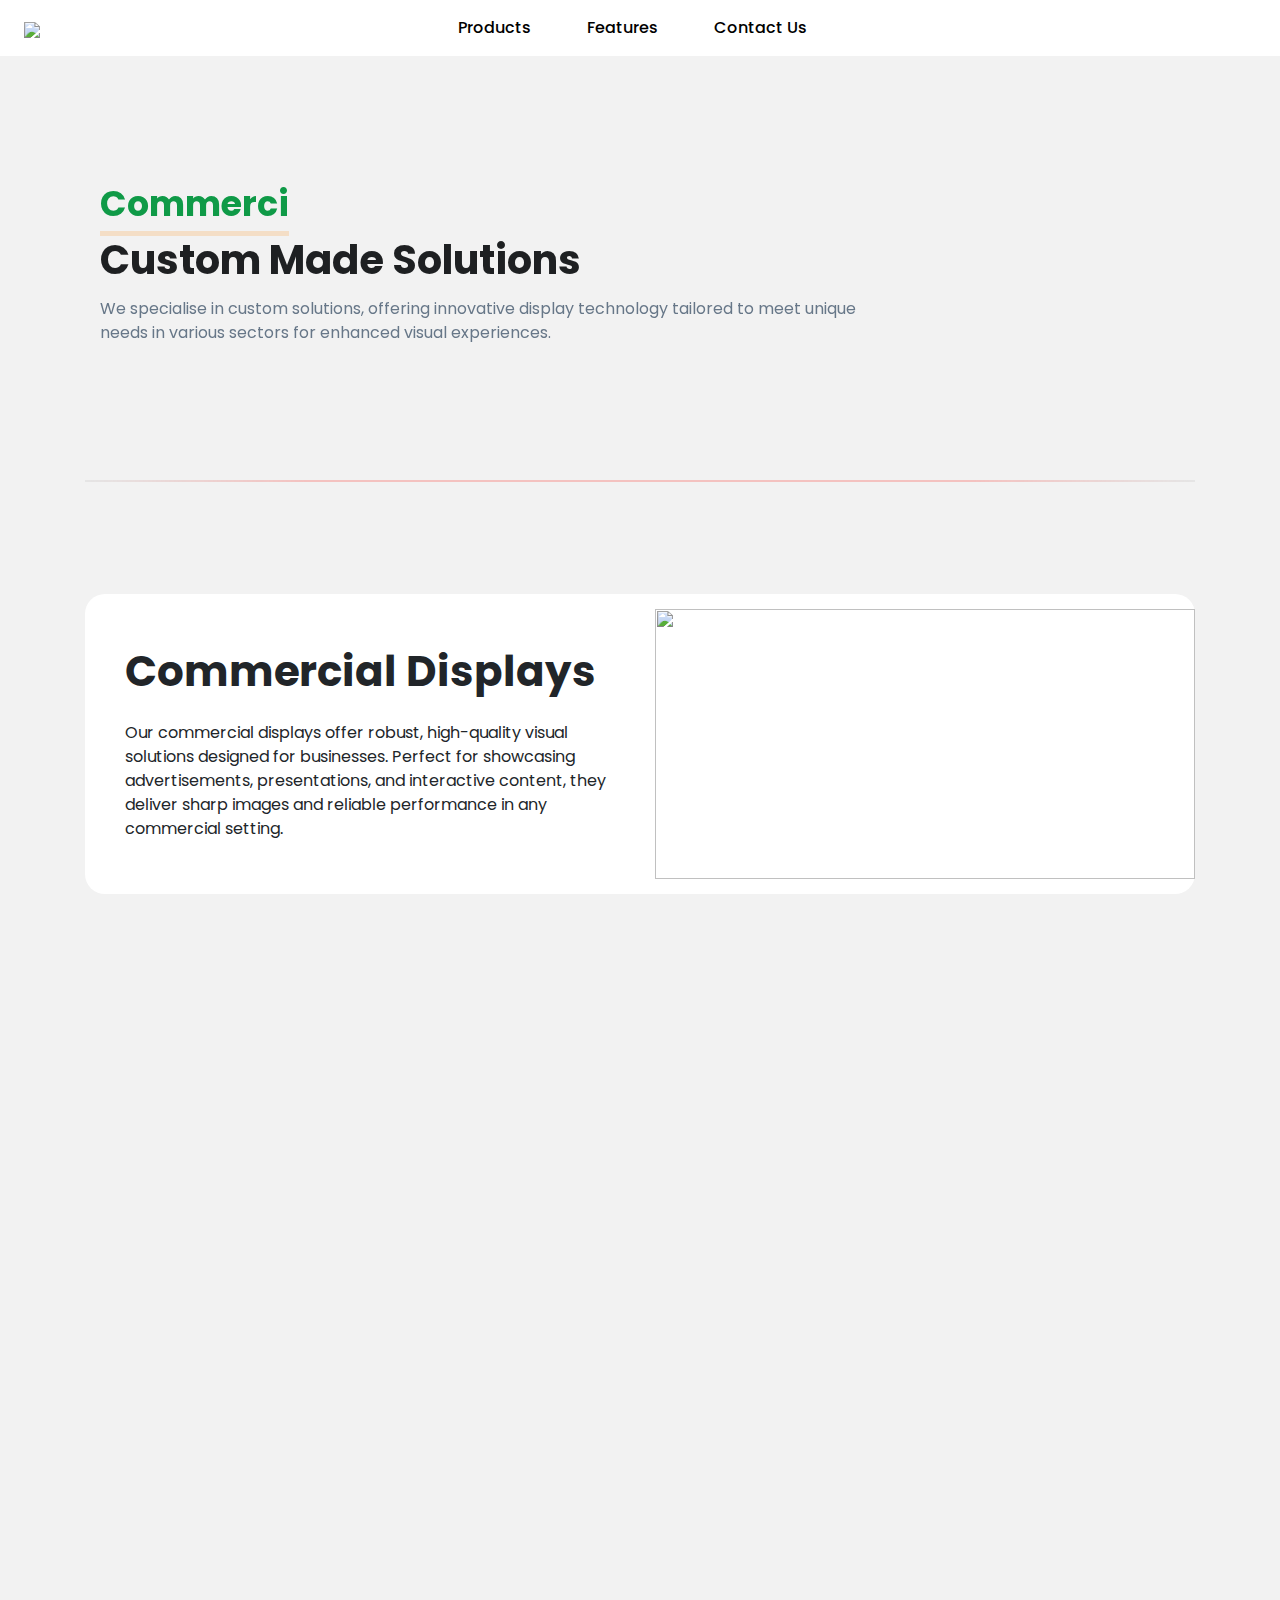
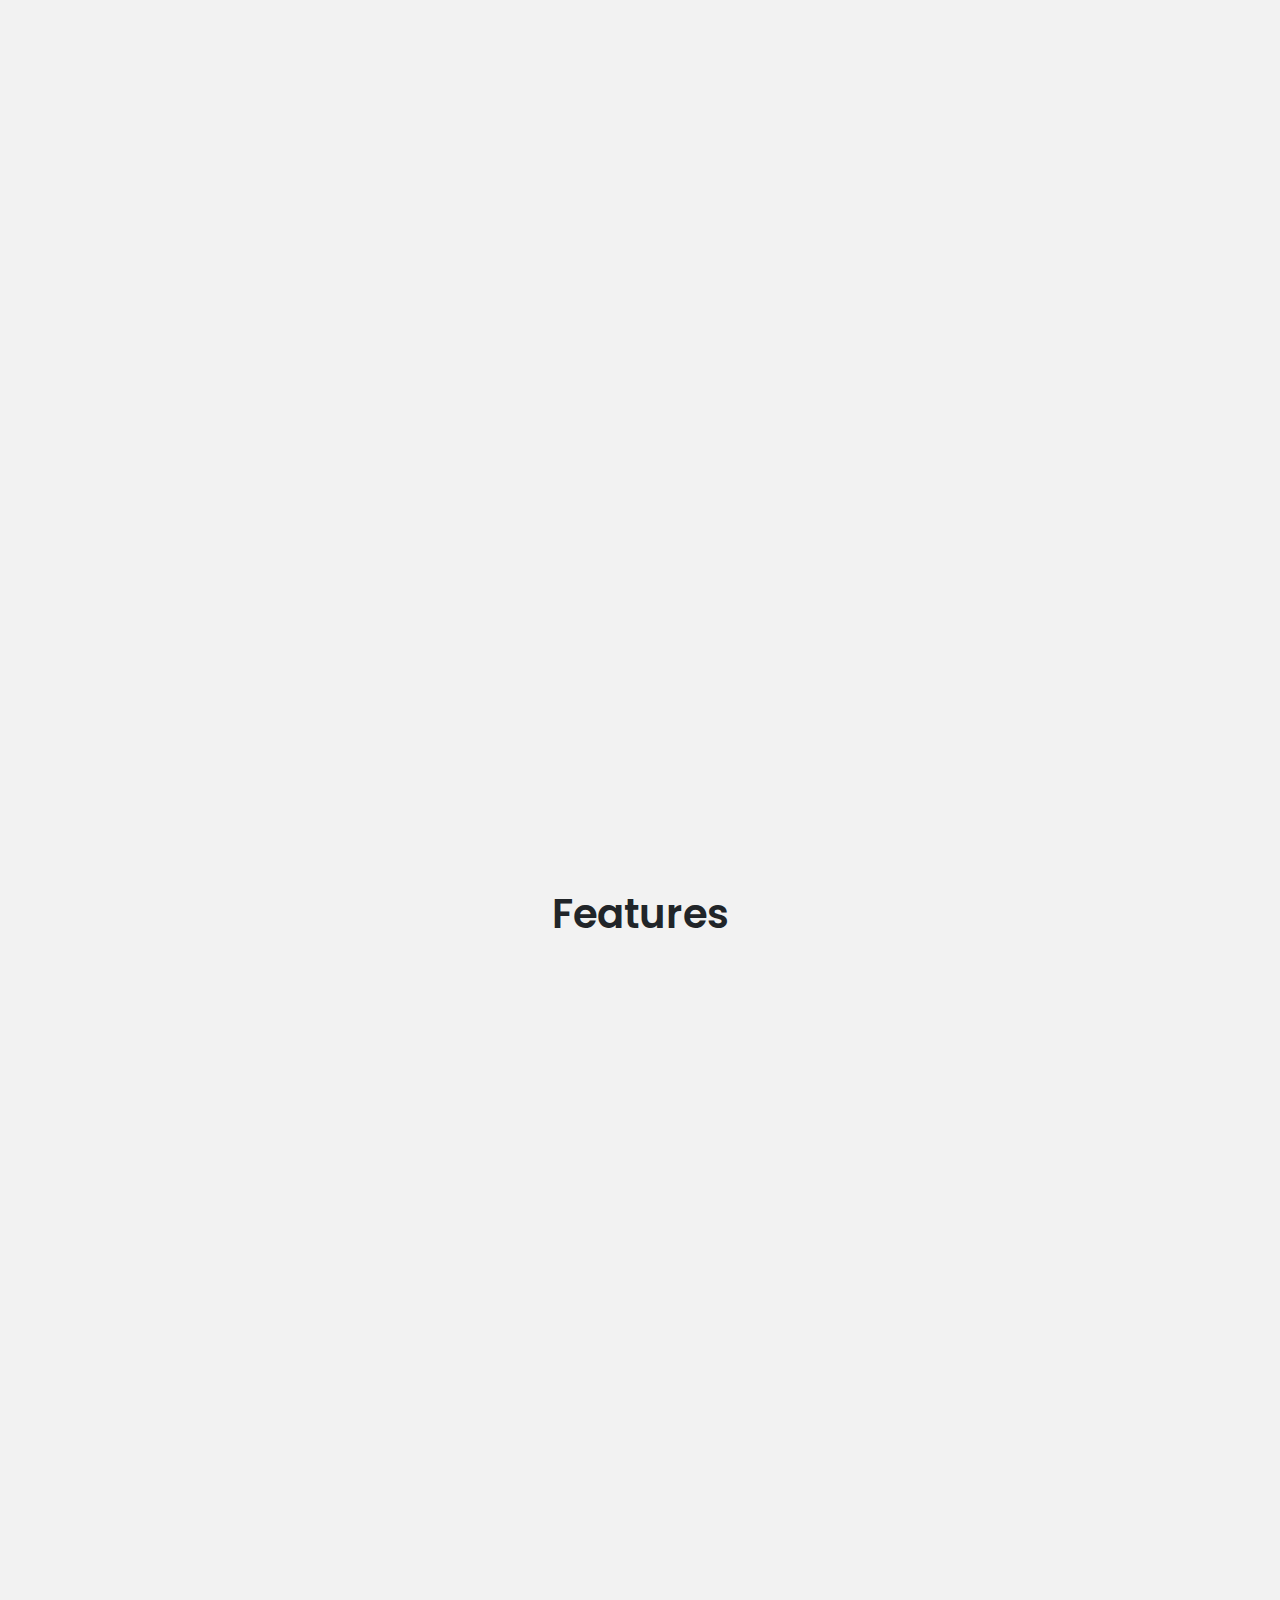
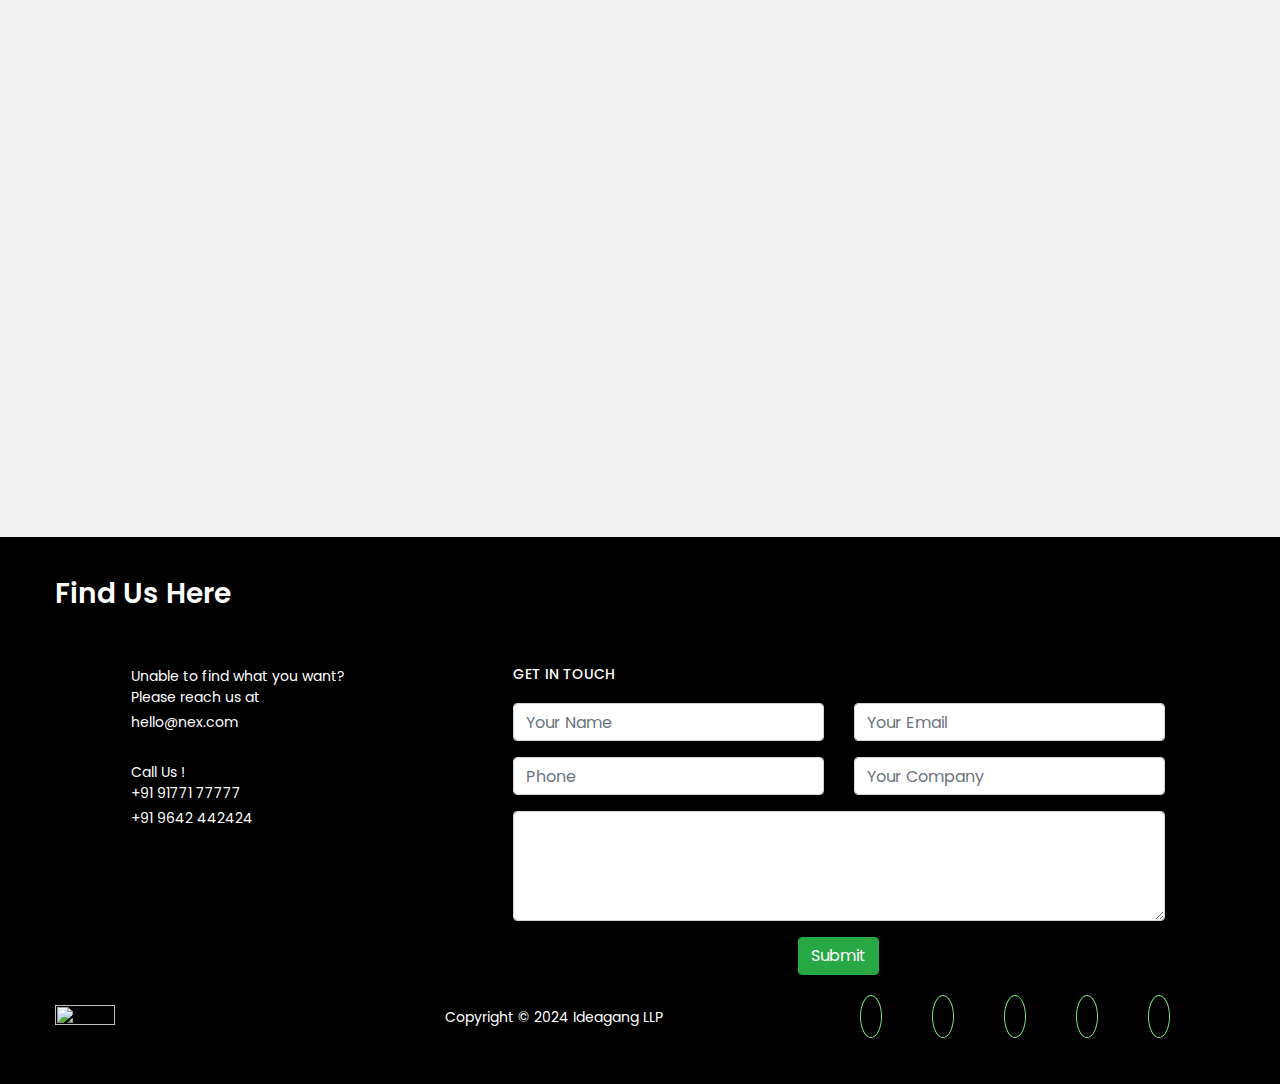
==== Ideagang/index.html @ 2ae172d0 "Add files via upload" ====
<!DOCTYPE html>
<html lang="en">

<head>
    <meta charset="UTF-8">
    <meta name="viewport" content="width=device-width, initial-scale=1.0">
    <title>Document</title>
    <link rel="stylesheet" href="css/bootstrap-min.css">
    <link rel="icon" type="image/ico" sizes="32x32" href="images/favicon.ico">
    <link rel="stylesheet" href="icon-fonts/styles.css">
    <link rel="stylesheet" href="https://cdn.jsdelivr.net/npm/bootstrap@4.3.1/dist/css/bootstrap.min.css"
        integrity="sha384-ggOyR0iXCbMQv3Xipma34MD+dH/1fQ784/j6cY/iJTQUOhcWr7x9JvoRxT2MZw1T" crossorigin="anonymous">
    <link href="https://unpkg.com/aos@2.3.1/dist/aos.css" rel="stylesheet">
    <link rel="stylesheet" href="https://cdnjs.cloudflare.com/ajax/libs/font-awesome/6.6.0/css/all.min.css" integrity="sha512-Kc323vGBEqzTmouAECnVceyQqyqdsSiqLQISBL29aUW4U/M7pSPA/gEUZQqv1cwx4OnYxTxve5UMg5GT6L4JJg==" crossorigin="anonymous" referrerpolicy="no-referrer" />
    <link rel="stylesheet" href="css/style.css">
</head>

<body>

    <header>
        <nav class="navbar navbar-expand-lg navbar-light bg-white">
            <a class="navbar-brand mr-0 p-0 pl-2" href="#">
                <img src="./images/logo.png" height="40px" />
            </a>
            <button class="navbar-toggler" type="button" data-toggle="collapse" data-target="#navbarNavAltMarkup"
                aria-controls="navbarNavAltMarkup" aria-expanded="false" aria-label="Toggle navigation">
                <span class="navbar-toggler-icon"></span>
            </button>
            <div class="collapse navbar-collapse justify-content-center" id="navbarNavAltMarkup">
                <div class="navbar-nav">
                    <a class="nav-item nav-link pr-5" href="#productsSection" id="productsNav-item">Products <span class="sr-only">(current)</span></a>
                    <a class="nav-item nav-link pr-5" href="#featuresSection" id="featuresNav-item">Features</a>
                    <a class="nav-item nav-link pr-5" href="#footerSection" id="contactNav-item">Contact Us</a>
                </div>
            </div>
        </nav>
    </header>
    
    <div class="container">
        <div class="bannerSection row mx-0">
            <div class="banner-container" data-aos="fade-up">
                <!-- <div class="row"> -->
                <div>
                    <div class="col-12 banner-left">
                        <div>
                            <div id="animatedText"></div>
                            <h1>Custom Made Solutions</h1>
                            <p class="pb-4">We specialise in custom solutions, offering innovative display technology tailored to meet
                                unique needs in various sectors for enhanced visual experiences.</p>
                        </div>
                    </div>
                    <!-- <div class="col-12 col-md-6 banner-right pr-0">
                        <img src="./images/bannerRightImg.jpg"/>
                    </div> -->
                </div>

                <!-- <div class="row banner-bottom-section mt-5">
                    <p>Ideagang offers cutting-edge digital signage solutions with high-quality display screens. We
                        provide dynamic, interactive experiences for retail, hospitality, and corporate sectors,
                        enhancing communication and engagement to elevate your brand.</p>
                </div> -->
            </div>
        </div>
        <hr class="horizontalLine">
        <!-- Service Section starts Here -->
        <div id="productsSection" class="productsSection-mainBlock">
            <div class="serviesSection mb-3" data-aos="fade-right">
                <div class="serviceSectionBg row mx-0">
                    <div class="col-12 col-md-6 serviceSectionLeftBlock">
                        <h3>Commercial Displays</h3>
                        <p class="mt-4">Our commercial displays offer robust, high-quality visual solutions designed for businesses. Perfect for showcasing advertisements, presentations, and interactive content, they deliver sharp images and reliable performance in any commercial setting.</p>
                        <!-- <p class="mt-5">From databases to storage systems, we got you covered with MySQL, PostgreSQL, Redis,
                            Typesense, Meilisearch, MinIO, and even Laravel Reverb.</p> -->
                    </div>
                    <div class="col-12 col-md-6 serviceSectionRightBlock pr-0">
                        <div class="imgContainer">
                            <img src="./images/Commercial Displays.jpg" />
                        </div>
                    </div>
                </div>
            </div>
    
            <div class="serviesSection  mb-3" data-aos="fade-left">
                <div class="serviceSectionBg row mx-0">
                    <div class="col-12 col-md-6 serviceSectionRightBlock pr-0">
                        <div class="imgContainer">
                            <img src="./images/Small Displays.jpg" />
                        </div>
                    </div>
                    <div class="col-12 col-md-6 serviceSectionLeftBlock">
                        <h3>Small Displays</h3>
                        <p class="mt-4">Ideal for compact spaces, our small displays provide crisp, clear visuals in a compact format. They are perfect for point-of-sale systems, informational kiosks, and other applications where space is limited but high-quality display is essential.</p>
                    </div>
                </div>
            </div>
    
            <div class="serviesSection  mb-3" data-aos="fade-right">
                <div class="serviceSectionBg row mx-0">
                    <div class="col-12 col-md-6 serviceSectionLeftBlock">
                        <h3>Smart Displays</h3>
                        <p class="mt-4">Smart displays integrate advanced technology with user-friendly interfaces. They offer interactive features, connectivity options, and high-resolution visuals, making them suitable for various applications like smart offices, interactive learning environments, and modern retail spaces.</p>
                    </div>
                    <div class="col-12 col-md-6 serviceSectionRightBlock pr-0">
                        <div class="imgContainer">
                            <img src="./images/Smart Displays.jpg" />
                        </div>
                    </div>
                </div>
            </div>
    
            <div class="serviesSection  mb-3" data-aos="fade-left">
                <div class="serviceSectionBg row mx-0">
                    <div class="col-12 col-md-6 serviceSectionRightBlock pr-0">
                        <div class="imgContainer">
                            <img src="./images/Digital Signage.jpg" />
                        </div>
                    </div>
                    <div class="col-12 col-md-6 serviceSectionLeftBlock">
                        <h3>Digital Signage</h3>
                        <p class="mt-4">Our digital signage solutions offer dynamic, eye-catching displays for advertising and information. With flexible content management and real-time updates, they enhance customer engagement and streamline communication in public and commercial spaces.</p>
                    </div>
                </div>
            </div>
    
            <div class="serviesSection mb-3" data-aos="fade-right">
                <div class="serviceSectionBg row mx-0">
                    <div class="col-12 col-md-6 serviceSectionLeftBlock">
                        <h3>Smart TVs</h3>
                        <p class="mt-4">Our smart TVs combine high-definition visuals with smart functionality, offering seamless streaming, internet connectivity, and a range of interactive features. They are perfect for both home entertainment and business presentations.
                        </p>
                        
                    </div>
                    <div class="col-12 col-md-6 serviceSectionRightBlock pr-0">
                        <div class="imgContainer smartTvs">
                            <img src="./images/Smart tvs.png" />
                        </div>
                    </div>
                </div>
            </div>
    
            <div class="serviesSection  mb-3" data-aos="fade-left">
                <div class="serviceSectionBg row mx-0">
                    <div class="col-12 col-md-6 serviceSectionRightBlock pr-0">
                        <div class="imgContainer">
                            <img src="./images/Android-Based Displays.png" />
                        </div>
                    </div>
                    <div class="col-12 col-md-6 serviceSectionLeftBlock">
                        <h3>Android-Based Displays</h3>
                        <p class="mt-4">Android-based displays deliver versatile, user-friendly experiences with integrated Android operating systems. Ideal for digital signage, interactive kiosks, and smart environments, they support a wide range of apps and functionalities for enhanced user interaction.</p>
                    </div>
                </div>
            </div>
        </div>

        <!-- Service Section Ends Here -->

        <!-- Features Section -->
        <div id="featuresSection" class="featuresSection-mainBlock">
            <h1 class="featuresHeading">Features</h1>
            <div class="row featuresSection">
                <div class="features-section2 col-md-6 col-lg-4 mb-3 mb-lg-0"  data-aos="fade-up"
                data-aos-duration="3000">
                    <div class="card mb-3 card card-transition" >
                        <div class="row no-gutters h-100">
                            <div class="logo-section col-4 bg-light container-fluid d-flex justify-content-center align-items-center">
                                <img src="./images/High Resolution and Clarity.png" alt="">
                            </div>
                            <div class="feature-content-section col-8 h-100">
                                <div class="card-body">
                                    <h3 class="card-title itemToFilterText">High Resolution and Clarity</h3>
                                    <p class="card-text"> All display products offer high resolution and clarity to ensure sharp, vivid visuals.
                                    </p>
                                </div>
                            </div>
                        </div>
                    </div>
                </div>
                <div class="features-section2 col-md-6 col-lg-4 mb-3 mb-lg-0"  data-aos="fade-up"
                data-aos-duration="3000">
                    <div class="card mb-3 card card-transition">
                        <div class="row no-gutters h-100">
                            <div class="logo-section col-4 bg-light container-fluid d-flex justify-content-center align-items-center">
                                <img src="./images/Customizable Content.png" alt="">
                            </div>
                            <div class="feature-content-section col-8 h-100">
                                <div class="card-body">
                                    <h3 class="card-title itemToFilterText">Customizable Content</h3>
                                    <p class="card-text">Each product allows for customizable content, enabling users to tailor the display to their specific needs and preferences.
                                    </p>
                                </div>
                            </div>
                        </div>
                    </div>
                </div>
                <div class="features-section2 col-md-6 col-lg-4 mb-3 mb-lg-0"  data-aos="fade-up"
                data-aos-duration="3000">
                    <div class="card mb-3 card card-transition">
                        <div class="row no-gutters h-100">
                            <div class="logo-section col-4 bg-light container-fluid d-flex justify-content-center align-items-center">
                                <img src="./images/Remote Management.png" alt="">
                            </div>
                            <div class="feature-content-section col-8 h-100">
                                <div class="card-body">
                                    <h3 class="card-title itemToFilterText">Remote Management</h3>
                                    <p class="card-text">Many of these products support remote management and control, making it easy to update and maintain displays from a central location.</p>
                                </div>
                            </div>
                        </div>
                    </div>
                </div>
                <div class="features-section2 col-md-6 col-lg-4 mb-3 mb-lg-0"  data-aos="fade-up"
                data-aos-duration="3000">
                    <div class="card mb-3 card card-transition">
                        <div class="row no-gutters h-100">
                            <div class="logo-section col-4 bg-light container-fluid d-flex justify-content-center align-items-center">
                                <img src="./images/Remote Management.png" alt="">
                            </div>
                            <div class="feature-content-section col-8 h-100">
                                <div class="card-body">
                                    <h3 class="card-title itemToFilterText">Remote Management</h3>
                                    <p class="card-text">Many of these products support remote management and control, making it easy to update and maintain displays from a central location.</p>
                                </div>
                            </div>
                        </div>
                    </div>
                </div>
                <div class="features-section2 col-md-6 col-lg-4 mb-3 mb-lg-0"  data-aos="fade-up"
                data-aos-duration="3000">
                    <div class="card mb-3 card card-transition">
                        <div class="row no-gutters h-100">
                            <div class="logo-section col-4 bg-light container-fluid d-flex justify-content-center align-items-center">
                                <img src="./images/Scheduled Content.png" alt="">
                            </div>
                            <div class="feature-content-section col-8 h-100">
                                <div class="card-body">
                                    <h3 class="card-title itemToFilterText">Scheduled Content</h3>
                                    <p class="card-text">Manage and schedule content playback within specific time intervals, allowing for targeted messaging and automated content updates based on your needs.</p>
                                </div>
                            </div>
                        </div>
                    </div>
                </div>
                <div class="features-section2 col-md-6 col-lg-4 mb-3 mb-lg-0"  data-aos="fade-up"
                data-aos-duration="3000">
                    <div class="card mb-3 card card-transition">
                        <div class="row no-gutters h-100">
                            <div class="logo-section col-4 bg-light container-fluid d-flex justify-content-center align-items-center">
                                <img src="./images/Interactive Features.png" alt="">
                            </div>
                            <div class="feature-content-section col-8 h-100">
                                <div class="card-body">
                                    <h3 class="card-title itemToFilterText">Interactive Features</h3>
                                    <p class="card-text">Touchscreen capabilities and interactive elements to engage users and enhance user experience.
                                    </p>
                                </div>
                            </div>
                        </div>
                    </div>
                </div>
                <div class="features-section2 col-md-6 col-lg-4 mb-3 mb-lg-0"  data-aos="fade-up"
                data-aos-duration="3000">
                    <div class="card mb-3 card card-transition">
                        <div class="row no-gutters h-100">
                            <div class="logo-section col-4 bg-light container-fluid d-flex justify-content-center align-items-center">
                                <img src="./images/Integration Capabilities.png" alt="">
                            </div>
                            <div class="feature-content-section col-8 h-100">
                                <div class="card-body">
                                    <h3 class="card-title itemToFilterText">Integration Capabilities</h3>
                                    <p class="card-text">Ability to integrate with various software and hardware solutions for enhanced functionality.
                                    </p>
                                </div>
                            </div>
                        </div>
                    </div>
                </div>
                <div class="features-section2 col-md-6 col-lg-4 mb-3 mb-lg-0"  data-aos="fade-up"
                data-aos-duration="3000">
                    <div class="card mb-3 card card-transition">
                        <div class="row no-gutters h-100">
                            <div class="logo-section col-4 bg-light container-fluid d-flex justify-content-center align-items-center">
                                <img src="./images/User-Friendly Interface.png" alt="">
                            </div>
                            <div class="feature-content-section col-8 h-100">
                                <div class="card-body">
                                    <h3 class="card-title itemToFilterText">User-Friendly Interface</h3>
                                    <p class="card-text"> Intuitive interfaces and controls make these products easy to use for both tech-savvy and non-tech users.
                                    </p>
                                </div>
                            </div>
                        </div>
                    </div>
                </div>
                <div class="features-section2 col-md-6 col-lg-4 mb-3 mb-lg-0"  data-aos="fade-up"
                data-aos-duration="3000">
                    <div class="card mb-3 card card-transition">
                        <div class="row no-gutters h-100">
                            <div class="logo-section col-4 bg-light container-fluid d-flex justify-content-center align-items-center">
                                <img src="./images/Versatile Connectivity.png" alt="">
                            </div>
                            <div class="feature-content-section col-8 h-100">
                                <div class="card-body">
                                    <h3 class="card-title itemToFilterText">Versatile Connectivity</h3>
                                    <p class="card-text">  Supports multiple input sources for flexible integration with various media players and devices.
        
                                    </p>
                                </div>
                            </div>
                        </div>
                    </div>
                </div>
                <div class="features-section2 col-md-6 col-lg-4 mb-3 mb-lg-0"  data-aos="fade-up"
                data-aos-duration="3000">
                    <div class="card mb-3 card card-transition">
                        <div class="row no-gutters h-100">
                            <div class="logo-section col-4 bg-light container-fluid d-flex justify-content-center align-items-center">
                                <img src="./images/Advanced Display Technology.png" alt="">
                            </div>
                            <div class="feature-content-section col-8 h-100">
                                <div class="card-body">
                                    <h3 class="card-title itemToFilterText">Advanced Display Technology</h3>
                                    <p class="card-text"> Utilisation of the latest display technologies such as OLED, QLED, or IPS for superior performance.
        
                                    </p>
                                </div>
                            </div>
                        </div>
                    </div>
                </div>
                <div class="features-section2 col-md-6 col-lg-4 mb-3 mb-lg-0"  data-aos="fade-up"
                data-aos-duration="3000">
                    <div class="card mb-3 card card-transition">
                        <div class="row no-gutters h-100">
                            <div class="logo-section col-4 bg-light container-fluid d-flex justify-content-center align-items-center">
                                <img src="./images/Energy Efficiency.png" alt="">
                            </div>
                            <div class="feature-content-section col-8 h-100">
                                <div class="card-body">
                                    <h3 class="card-title itemToFilterText">Energy Efficiency</h3>
                                    <p class="card-text"> Designed to be energy-efficient, reducing power consumption while maintaining performance.
        
        
                                    </p>
                                </div>
                            </div>
                        </div>
                    </div>
                </div>
                <div class="features-section2 col-md-6 col-lg-4 mb-3 mb-lg-0"  data-aos="fade-up"
                data-aos-duration="3000">
                    <div class="card mb-3 card card-transition">
                        <div class="row no-gutters h-100">
                            <div class="logo-section col-4 bg-light container-fluid d-flex justify-content-center align-items-center">
                                <img src="./images/Connectivity Options.png" alt="">
                            </div>
                            <div class="feature-content-section col-8 h-100">
                                <div class="card-body">
                                    <h3 class="card-title itemToFilterText">Connectivity Options</h3>
                                    <p class="card-text"> A variety of connectivity options such as HDMI, USB, Wi-Fi, and Bluetooth to ensure compatibility with different devices and networks.
                                    </p>
                                </div>
                            </div>
                        </div>
                    </div>
                </div>
         
            </div>
        </div>
        <!-- Features section end -->

        <!-- Why choose Section start -->
        <div class="why-choose-main-block">
            <div class="why-choose-section justify-content-center ml-0 mr-0 mt-5 pt-3 row mb-4 "  data-aos="fade-up"
            data-aos-duration="3000">
                <h1 class="why-choose-heading col-12 text-center mb-4">Why Choose Us</h1>
                <div class="why-choose-cards justify-content-center row col-12">
                    <div class="card why-choose-card ">
                        <div class="why-choose-card-img-section">
                            <img src="./images/Tailored tech solutions for your needs..png" alt="">
                        </div>
                        <div class="card-body">
                            Tailored tech solutions for your needs
                        </div>
                    </div>
                    <div class="card why-choose-card ">
                        <div class="why-choose-card-img-section">
                            <img src="./images/2.png" alt="">
                        </div>
                        <div class="card-body">
                            Expertise in various sectors
                        </div>
                    </div>
                    <div class="card why-choose-card ">
                        <div class="why-choose-card-img-section">
                            <img src="./images/3.png" alt="">
                        </div>
                        <div class="card-body">
                            Wide range of display options.
                        </div>
                    </div>
                    <div class="card why-choose-card ">
                        <div class="why-choose-card-img-section">
                            <img src="./images/4.png" alt="">
                        </div>
                        <div class="card-body">
                            Durable, high-quality materials.
                        </div>
                    </div>
                    <div class="card why-choose-card ">
                        <div class="why-choose-card-img-section">
                            <img src="./images/5.png" alt="">
                        </div>
                        <div class="card-body">
                            Scalable solutions for all projects.
                        </div>
                    </div>
                    <div class="card why-choose-card ">
                        <div class="why-choose-card-img-section">
                            <img src="./images/6.png" alt="">
                        </div>
                        <div class="card-body">
                            Seamless software integration.
                        </div>
                    </div> 
                    <div class="card why-choose-card ">
                        <div class="why-choose-card-img-section">
                            <img src="./images/7.png" alt="">
                        </div>
                        <div class="card-body">
                            Reliable performance.
                        </div>
                    </div>
                    <div class="card why-choose-card ">
                        <div class="why-choose-card-img-section">
                            <img src="./images/8.png" alt="">
                        </div>
                        <div class="card-body">
                            Advanced visual features.
                        </div>
                    </div>
                    <div class="card why-choose-card ">
                        <div class="why-choose-card-img-section">
                            <img src="./images/9.png" alt="">
                        </div>
                        <div class="card-body">
                            Industry-leading technology
                        </div>
                    </div>
                    <div class="card why-choose-card ">
                        <div class="why-choose-card-img-section">
                            <img src="./images/10.png" alt="">
                        </div>
                        <div class="card-body">
                            Responsive service.
                        </div>
                    </div>
                </div>
            </div>
        </div>
        <!-- Why choose section end -->
    </div>

     <!-- footer starts Here -->

     <div class="footer-section row mx-0" id="footerSection">
        <div class="col-12">
            <h3 class="footer-section-heading">Find Us Here</h3>
        </div>
        <div class="footer-top-section col-12 row ">
            <div class="col-md-5 mt-3 col-12 contact-section row flex-column">
               
                   <div class="d-flex">
                    <div class="get-in-touch-icons-section col-xs-2">
                        <img src="./images/email.png" alt="">
                      </div>
                      <div class="get-in-touch-content-section col-sm-10 mb-2">
                          <p>Unable to find what you want?</p>
                          <p>Please reach us at</p>
                          <p class="mt-1">hello@nex.com</p>
                      </div>
                   </div>

                   <div class="d-flex">
                    <div class="get-in-touch-icons-section col-xs-2 p-0 text-center">
                        <img src="./images/phone.png" alt="">
                      </div>
                      <div class="get-in-touch-content-section col-sm-10 mb-2">
                          <p>Call Us !</p>
                          <p>+91 91771 77777
                          </p>
                          <p class="mt-1">+91 9642 442424

                          </p>
                      </div>
                   </div>
                      
                    <!-- <div class="d-flex">
                        <div class="get-in-touch-icons-section col-xs-2 p-0 text-center">
                            <img src="./images/location.png" alt="">
                          </div>
                          <ul class="get-in-touch-content-section col-sm-10">
                              <li>Address</li>
                              <li>NextGen Multitouch Pvt. Ltd.</li>
                              <li>8-2-293/82/A/310, Road no. 25 Jubilee Hills</li>
                              <li>(Near Obul Reddy Public School)</li>
                              <li>Hyderabad - 500033 Telangana, India.</li>
                          </ul>
                    </div> -->
                      
              
                
            </div>
            <div class="col-md-7 mt-3 col-12">
                <h3 class="get-on-heading">GET IN TOUCH</h3>
                <form>
                    <div class="row">
                        <div class="form-group col-sm-6">
                            
                            <input type="text" class="form-control" placeholder="Your Name"> 
                        </div>
                        <div class="form-group col-sm-6">
                       
                            <input type="email" class="form-control" placeholder="Your Email"> 
                        </div>
                        <div class="form-group col-sm-6">
                         
                            <input type="number" class="form-control" placeholder="Phone"> 
                        </div>
                        <div class="form-group col-sm-6">
                         
                            <input type="company" class="form-control" placeholder="Your Company"> 
                        </div>
                        <div class="form-group col-sm-12">
                            <textarea class="form-control" rows="4" cols="50" placeholder="Massage"> </textarea>
                        </div>
                        <div class="form-group col-sm-12 text-center">
                            <button class="btn text-white btn-success" type="submit">Submit</i></button>
                        </div>

                    </div>
                </form>
            </div>
        </div>
        <div class="footer-bottom-section col-12 row">
            <div class="footer-logo-section col-12  col-lg-4">
               <div class="img-footer">
                <img src="./images/logo-ideagang.png" alt="">
               </div>
            </div>
            <div class="col-12  col-lg-4 my-3">
                <p class="copy-right">Copyright © 2024 Ideagang LLP</p>
            </div>
            <div class="col-12 col-lg-4">
                <ul class="social-media-section">
                    <li><a href="" class="social-media-icons"><i class="fab fa-twitter"></i></a></li>
                    <li><a href="" class="social-media-icons"><i class="fab fa-facebook-f"></i></a></li>
                    <li><a href="" class="social-media-icons"><i class="fab fa-linkedin-in"></i></a></li>
                    <li><a href="" class="social-media-icons"><i class="fab fa-youtube"></i></a></li>
                    <li><a href="" class="social-media-icons"><i class="fab fa-instagram"></i></i></a></li>
                  </ul>
            </div>
        </div>
    </div>
     <!-- Footer ends here -->

    </div>


    <script src="js/jquery-min.js"></script>
    <script src="js/popper-min.js"></script>
    <script src="js/bootstrap-min.js"></script>
    <script src="https://unpkg.com/aos@2.3.1/dist/aos.js"></script>
    <script src="js/app.js"></script>

    <script>
        AOS.init({
            once: true
        });
    </script>
</body>

</html>
---- Ideagang/css/style.css ----
@import url('https://fonts.googleapis.com/css2?family=Poppins:ital,wght@0,100;0,200;0,300;0,400;0,500;0,600;0,700;0,800;0,900;1,100;1,200;1,300;1,400;1,500;1,600;1,700;1,800;1,900&display=swap');

body {
    margin: 0;
    padding: 0;
    font-family: "Poppins", sans-serif;
    /* font-family: "Inter", sans-serif; */
    background-color: #f2f2f2;
    font-size: 14px;
}

* {
    box-sizing: border-box;
}

p,
h1,
h2,
h3,
h4,
h5,
h6 {

    margin: 0;
}

ul,
li {
    margin: 0;
    padding: 0;
    list-style: none;
}

/*------------------ Header styles starts------------- */
.navbar .navbar-nav .nav-item{
    color: #000;
    font-size: 16px;
    font-weight: 500;
}
.navbar .navbar-nav .nav-item:hover{
    color: #0f9a47;
    text-decoration: underline;
}
header{
    position: fixed;
    width: 100%;
    top: 0;
    z-index: 1;
}
.bannerSection{
    padding-top: 66px;
    /* background-image: url('../images/banner-bg.png'); */
    background-size: cover;
    background-position: center;
    height: 100%;
    width: 100%;
    object-fit: cover; 
    overflow: hidden;
}
.bannerSection .banner-left{
    display: flex;
    flex-direction: column;
    justify-content: center;
    text-align: left;
}

.bannerSection .banner-left h1{
    margin-bottom: 13px;
    font-weight: 700;
    color: #1e2022;
}
.bannerSection .banner-container{
    /* padding: 8rem 0; */
    padding: 7rem 0;
    width: 100%;
}
.bannerSection .banner-right img{
    box-shadow: 0 4px 8px 0 rgba(0, 0, 0, 0.2), 0 6px 20px 0 rgba(0, 0, 0, 0.19);
    width: 100%;
}
.bannerSection .banner-left p{
    font-size: 1rem;
    color: #677788;
    font-weight: 400;
    line-height: 1.5;
    max-width: 800px;
}
.bannerSection .banner-bottom-section{
    display: flex;
    justify-content: center;
}
.bannerSection .banner-bottom-section p{
    max-width: 56rem;
    color: rgb(86 84 84 );
    font-size: 18px;
    line-height: 28px;
    text-align: center;
}
.serviesSection .serviceSectionBg{
   /* background-image: url('../images/blurs-mail-bg.png'); */
   background-size: cover;
   background-position: center;
   height: 100%;
   width: 100%;
   object-fit: cover; 
   /* background-color: #000; */
   background-color: #fff;
}
.serviesSection .serviceSectionBg{
    border-radius: 20px;
}
.serviesSection .serviceSectionLeftBlock{
    display: flex;
    flex-direction: column;
    justify-content: center;
    /* padding-left: 40px; */
    /* padding: 40px 40px 0px; */
    padding: 20px 20px 20px 40px;
}
.serviesSection .serviceSectionRightBlock img{
    /* height: 500px; */
    height: 100%;
    width: 100%;
    object-fit: cover;
}
.serviesSection .serviceSectionLeftBlock h3{
    /* font-weight: 800; */
    font-weight: 700;
    font-size: 42px;
}
.serviesSection .serviceSectionLeftBlock p{
    font-size: 16px;
}
.serviesSection .serviceSectionRightBlock{
    height: auto;
    width: 100%;
}

#animatedText {
    font-size: 35px;
    font-weight: bold;
    width: max-content;
    border-bottom: 5px solid rgba(245, 202, 153, .5);
    color: #0f9a47;
    height: 58px;
}

.serviceSectionRightBlock .imgContainer{
    height: 300px;
    width: 100%;
    padding: 15px 0px;
}

/* Features Section styling */
.features-section2{
    font-family: Inter, sans-serif;
}
.features-section2 .card{
    border-width: 0;
    box-shadow: 0 .375rem 1.5rem 0 rgba(140,152,164,.125);
    height: 90%;
    border-top-right-radius: 20px;
    border-end-end-radius: 20px;
    border-radius: 20px;
}

.features-section2 .card-text {
    color: #677788;
    font-size: 14px;
}
.features-section2   .card-title:not(:last-child) {   
    margin-bottom: .5rem;
    font-size: 16px;
    font-weight: 600;
    line-height: 1.2;
    color: #1e2022;
    margin-top: 0;
}
.logo-section{
    background-color: rgba(247, 250, 255,1) !important;
    border-top-left-radius: 20px;
    border-end-start-radius: 20px;
    box-shadow: 0 .375rem 1.5rem 0 rgba(140,152,164,.125);

}
.logo-section img{
    width: 50%;
    height: auto;
    object-fit: cover;
}
.card-transition {
    transition: all .2s ease-in-out;
}

.card-transition:focus, .card-transition:hover {
    transform: translateY(-.1875rem) !important;
}


/* Why choose us section styling */
.why-choose-section{
    background-color: #fff;
}

.why-choose-card{
    width: calc(100% / 5 - 10px) !important;
    display: flex;
    justify-content: center;
    align-items: center;
    border: none;
    
}
.why-choose-card .card-body{
    text-align: center;
    padding: 12px;
    color: #000;
}
.why-choose-card>.why-choose-card-img-section{
    width: 50px;
    height: auto;
}
.why-choose-card>div>img{
    width: 100%;
    height: 100%;
    object-fit: cover;
}
.why-choose-heading{
    font-weight: 600;
    margin-bottom: 58px !important;
}
.horizontalLine {
    border: 0;
    height: 1px; 
    background: transparent;
    position: relative;
    width: 100%;
    margin: 0;
    padding-bottom: 7rem; 
  }
  
  .horizontalLine::before {
    content: '';
    position: absolute;
    left: 0;
    right: 0;
    height: 1px;
    background: linear-gradient(to right, rgba(0, 0, 0, 0.1), rgb(249, 51, 43, 0.5) 20%, rgb(249, 51, 43, 0.5) 80%, rgba(0, 0, 0, 0.1));
    transform: translateY(-50%);
  }
.serviesSection .serviceSectionRightBlock .imgContainer.smartTvs img{
    object-fit: contain !important;
}

.featuresSection{
    margin-right: 0px;
}

.featuresHeading{
    text-align: center;
    font-weight: 600;
    margin-bottom: 20px;
}

.footer-section{
    background-color: #000;
    color: #fff;
    padding: 40px;
}
.footer-section-heading{
    font-weight: 600;
    margin-bottom: 40px;

}

.contact-section{
    display: flex;
}
.get-in-touch-icons-section{

    height: 72px;
    width: auto;

}
.get-in-touch-icons-section img{
    height: auto;
    width: 100%;
    object-fit: cover;
}
.contact-section>div{
    justify-content: space-between;
}
.get-on-heading{
    font-size: 14px;
    margin-bottom: 20px;
}
.footer-bottom-section{
    display: flex;
    justify-content: center;
    align-items: center;
    
}
.footer-logo-section .img-footer{
    width: 60px;
    height: auto;
}
.footer-logo-section img{
    width: 100%;
    height: 100%;
    object-fit: cover;
}
.social-media-section{
    display: flex;
    justify-content: space-around;

}
.social-media-section li{
    font-size: 15px;
    border-radius: 50%;
    padding: 10px;
}
.social-media-section li a{
    color: #82e482;
    border: 1px solid #82e482;
    border-radius: 50%;
    padding: 10px;
}
.copy-right{
    white-space: nowrap;
}
.featuresSection-mainBlock,
.productsSection-mainBlock,
.why-choose-main-block{
    overflow: hidden;
}
.featuresSection .features-section2:nth-child(3n) {
    padding-right: 0px; 
}

@media (max-width:768px) {
    .why-choose-card{
        width: calc(100% / 3) !important;
    }
    .featuresSection {
        margin: 0px;
    }
    .featuresSection .features-section2:nth-child(3n) {
        padding-right: 15px; 
    }

}
@media (max-width:576px){
    .featuresSection .features-section2:nth-child(3n) {
        padding-right: 0px;
    }
    .featuresSection .features-section2 {
        padding: 0px;
    }
    .serviceSectionRightBlock .imgContainer{
        padding-right: 15px;
    }
    .serviesSection .serviceSectionLeftBlock{
        padding: 20px !important;
    }
    .serviesSection .serviceSectionBg{
        margin: 0px;
    }
    .serviesSection .serviceSectionLeftBlock h3{
        font-size: 34px;
    }
    #animatedText{
        font-size: 20px;
        height: 38px;
        margin-bottom: 10px;
    }
    .bannerSection .banner-left{
        padding-top: 10px;
    }
    .bannerSection .banner-left h1 {
        font-size: 30px;
    }
    .features-section2>.card>.row{
        margin-left: 0 !important;
        margin-right: 0 !important;
    }
    .why-choose-cards{
        justify-content: center;
    }
    .why-choose-card{
        width: calc(100% / 2) !important;
    }
    .why-choose-section{
        justify-content: center;
    }
    .get-in-touch-icons-section {
        width: 60px
    }
    .footer-section {
        padding: 10px 0px;
    }
    .why-choose-heading {
        font-size: 30px;
        margin-top: 10px;
    }
    .featuresHeading{
        font-size: 30px;
    }
    .bannerSection .banner-container{
        padding: 4rem 0;
    }
    .horizontalLine{
        padding-bottom: 5rem;
    }
    
}
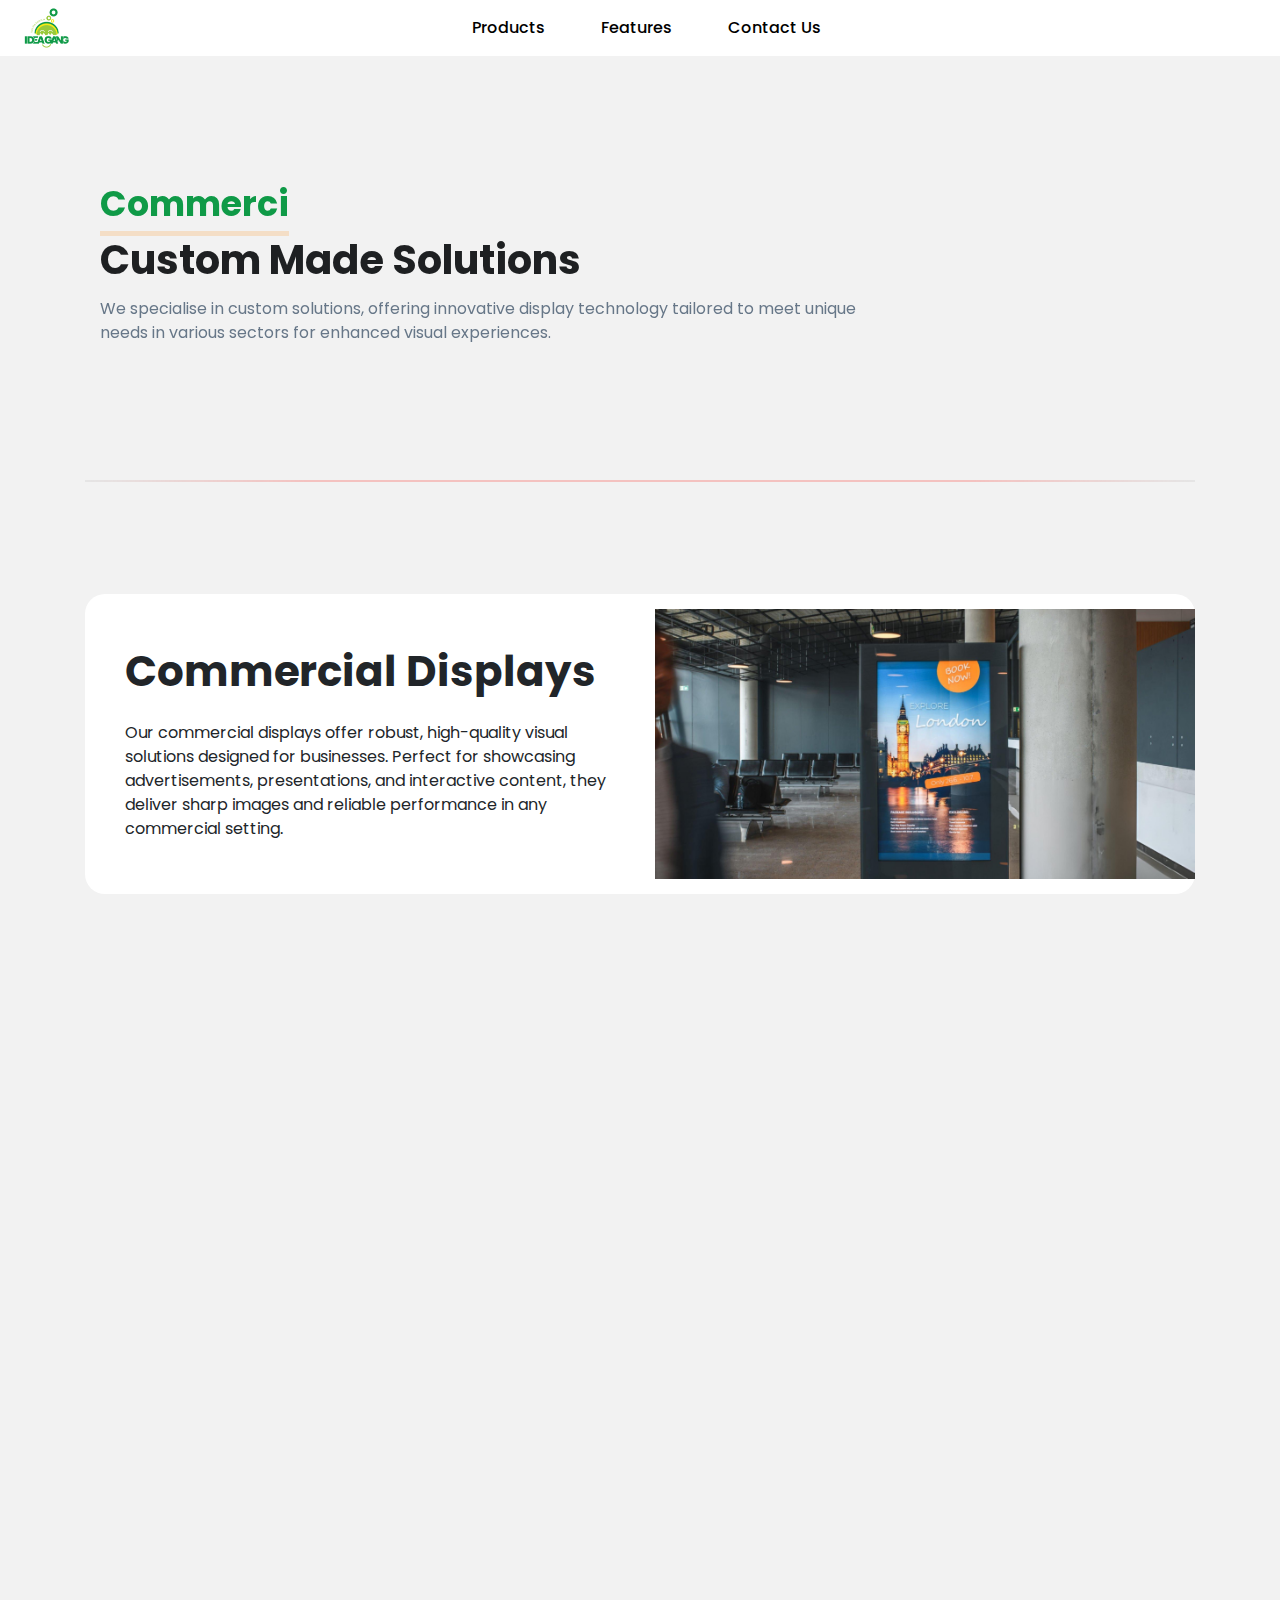
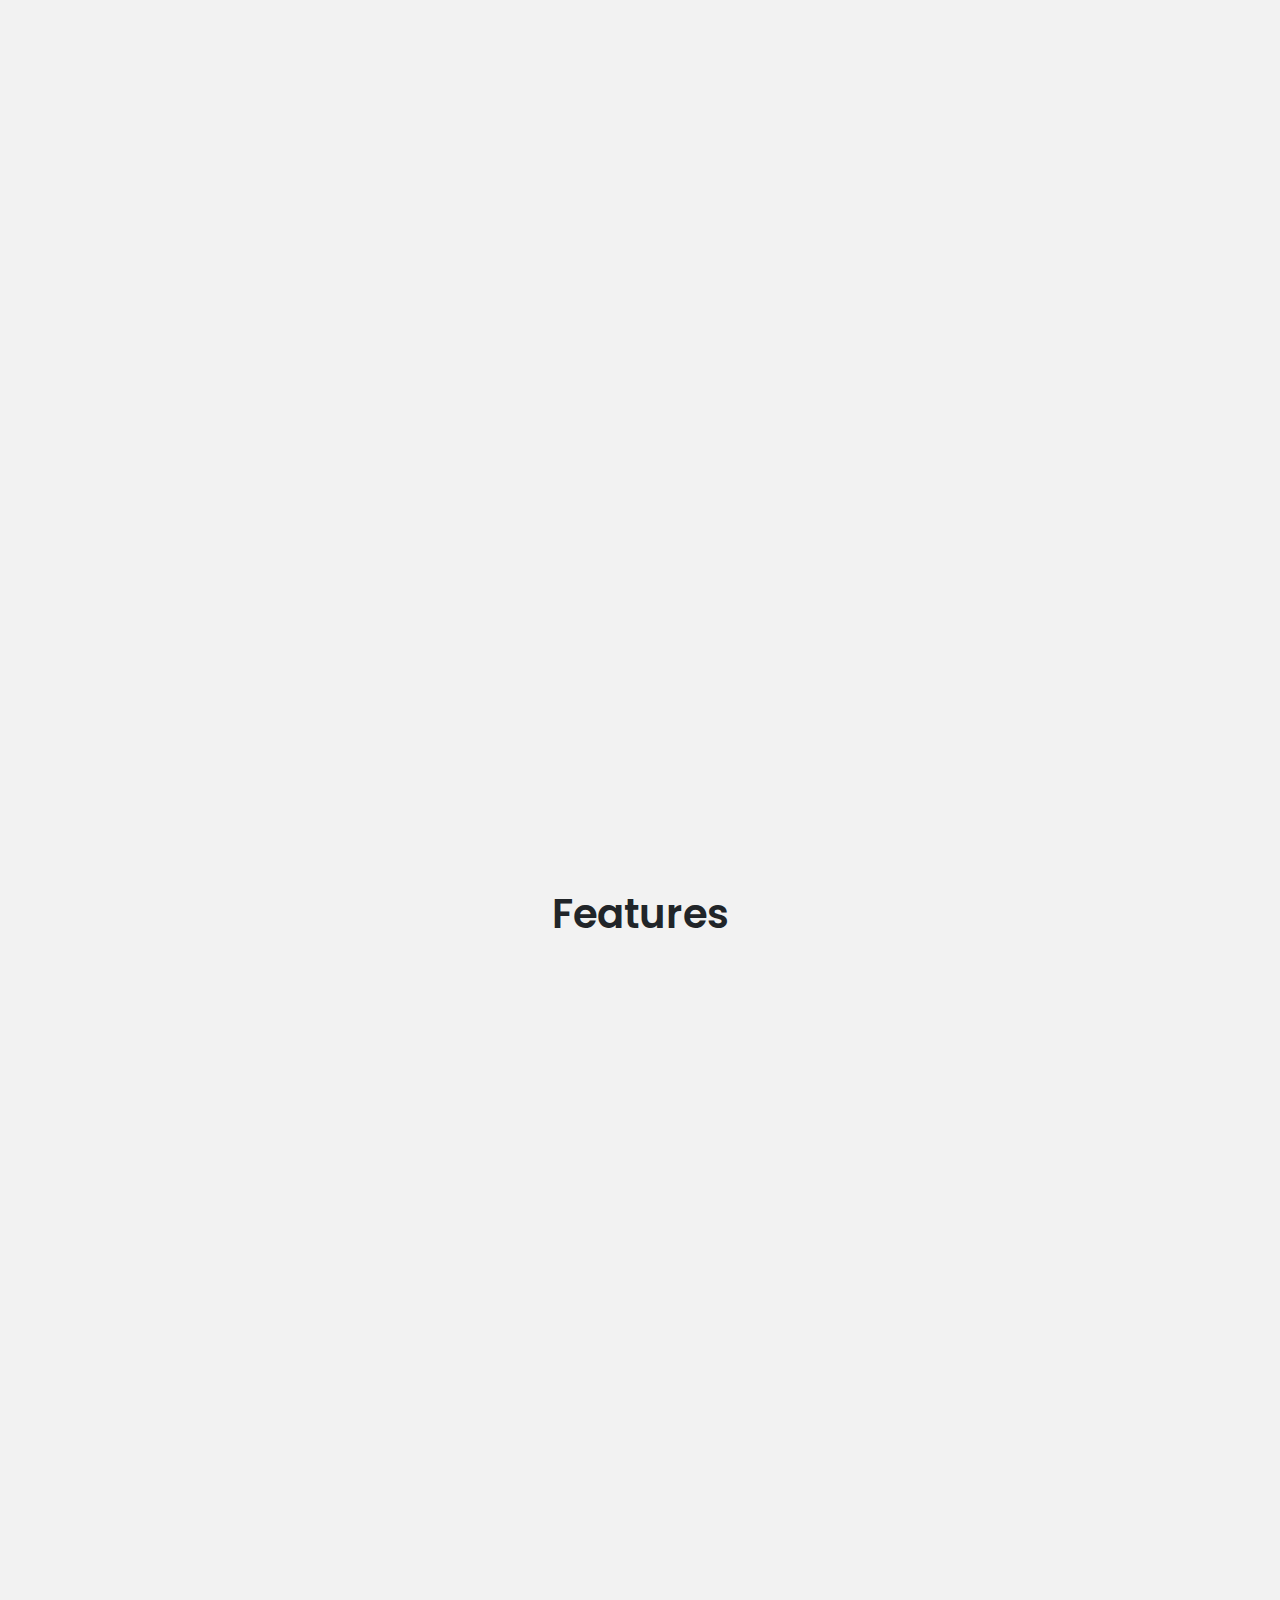
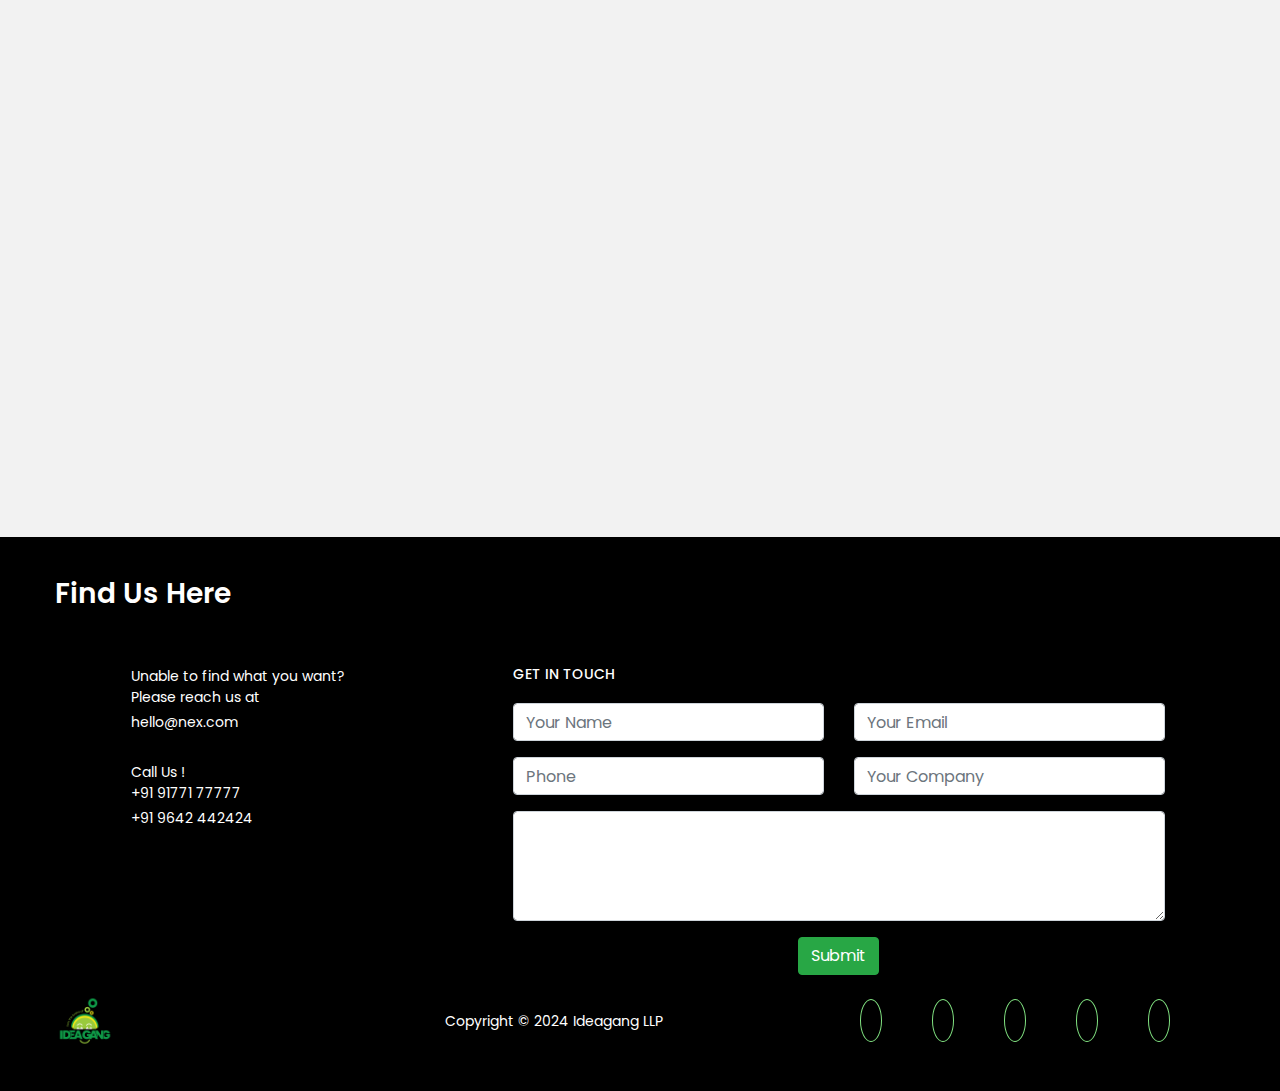
==== commit 4c10e683: "Update index.html" ====
--- a/Ideagang/index.html
+++ b/Ideagang/index.html
@@ -132,7 +132,7 @@
                     </div>
                     <div class="col-12 col-md-6 serviceSectionRightBlock pr-0">
                         <div class="imgContainer smartTvs">
-                            <img src="./images/Smart tvs.png" />
+                            <img src="./images/Smart tvs.jpg" />
                         </div>
                     </div>
                 </div>
@@ -580,4 +580,4 @@
     </script>
 </body>
 
-</html>+</html>
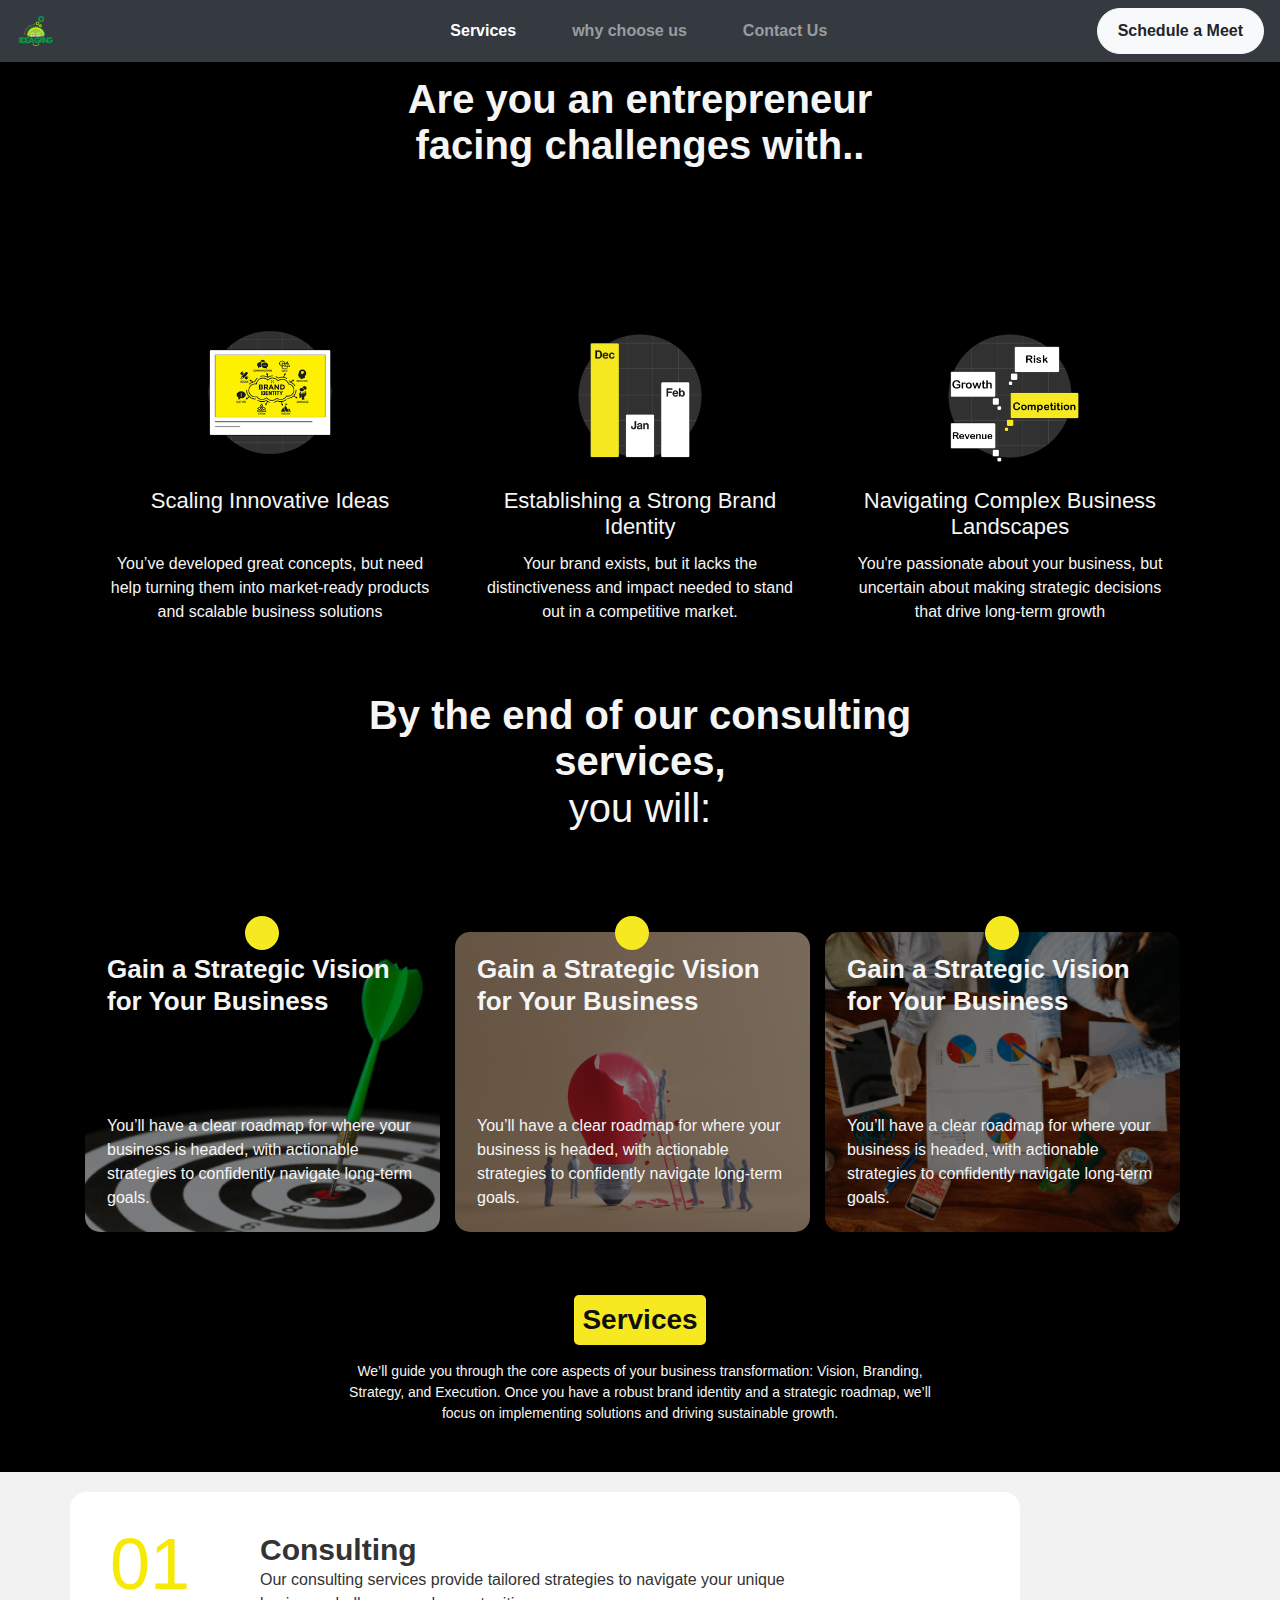
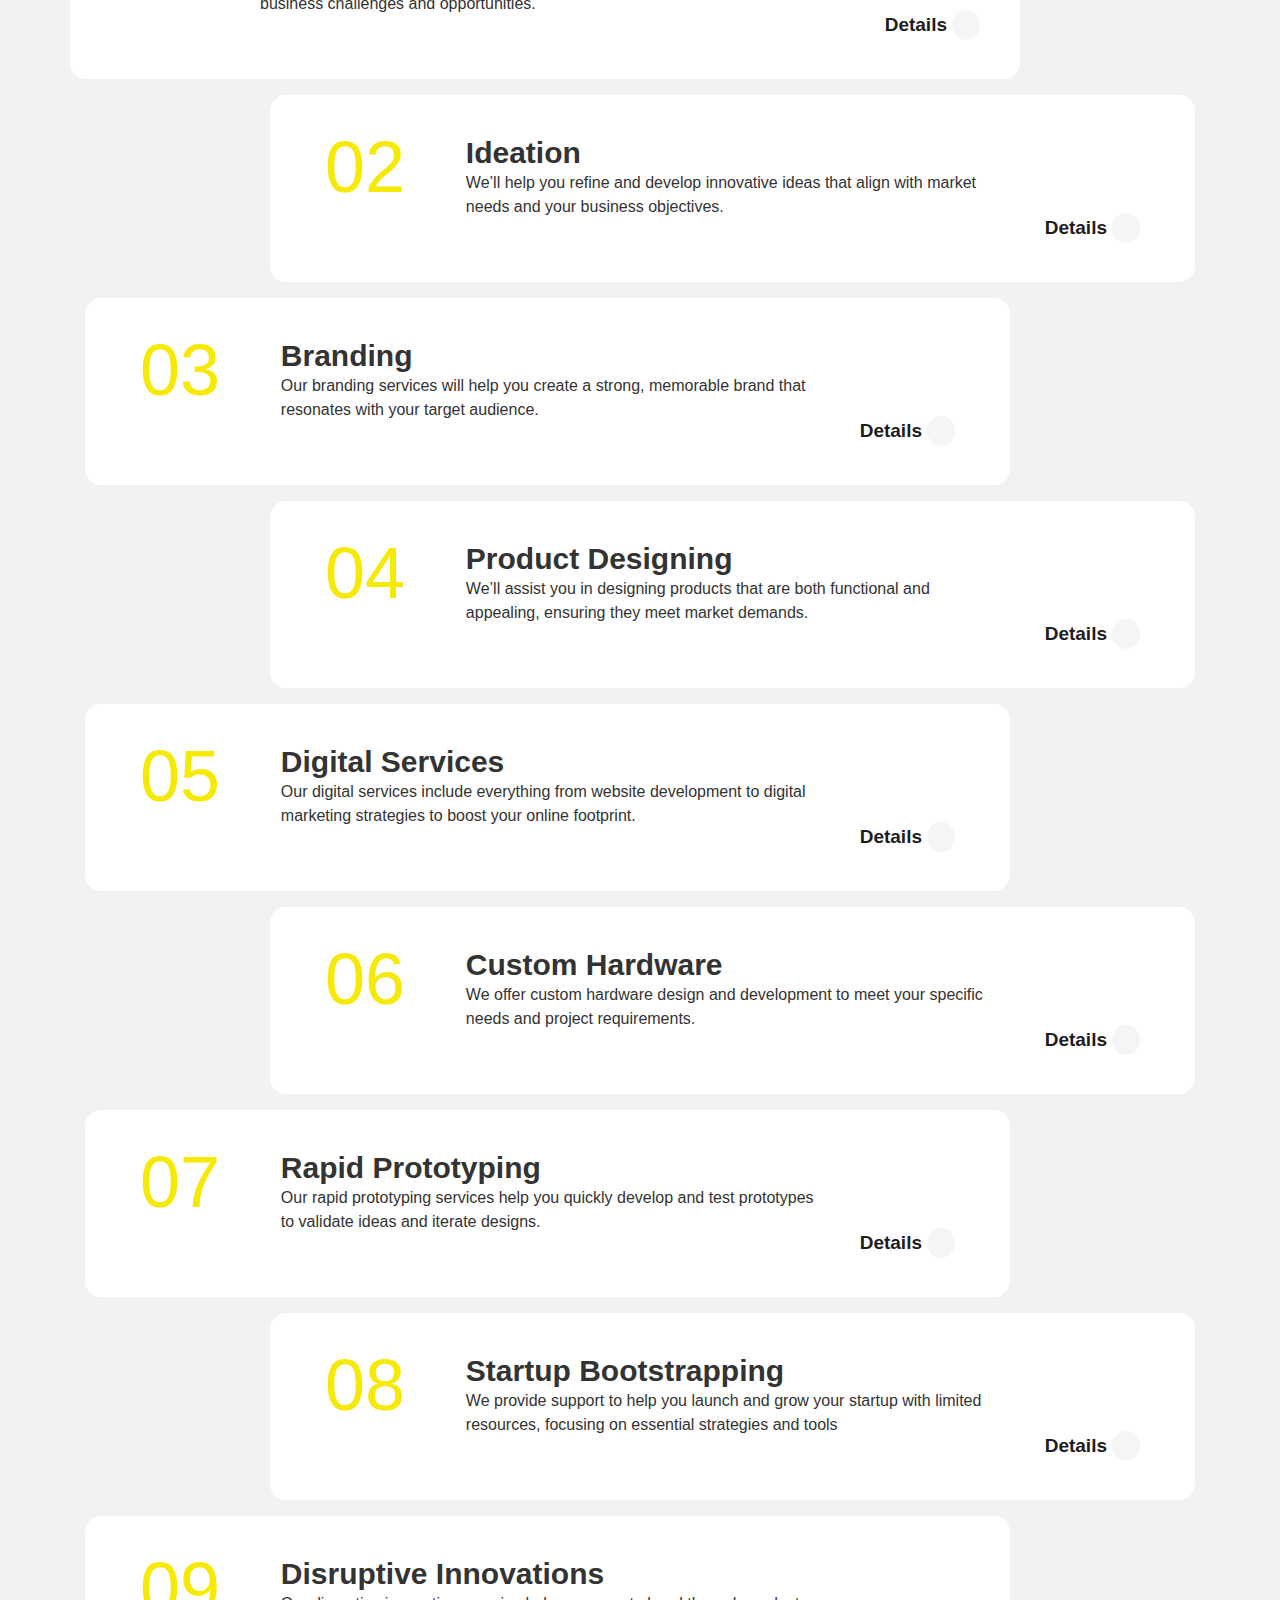
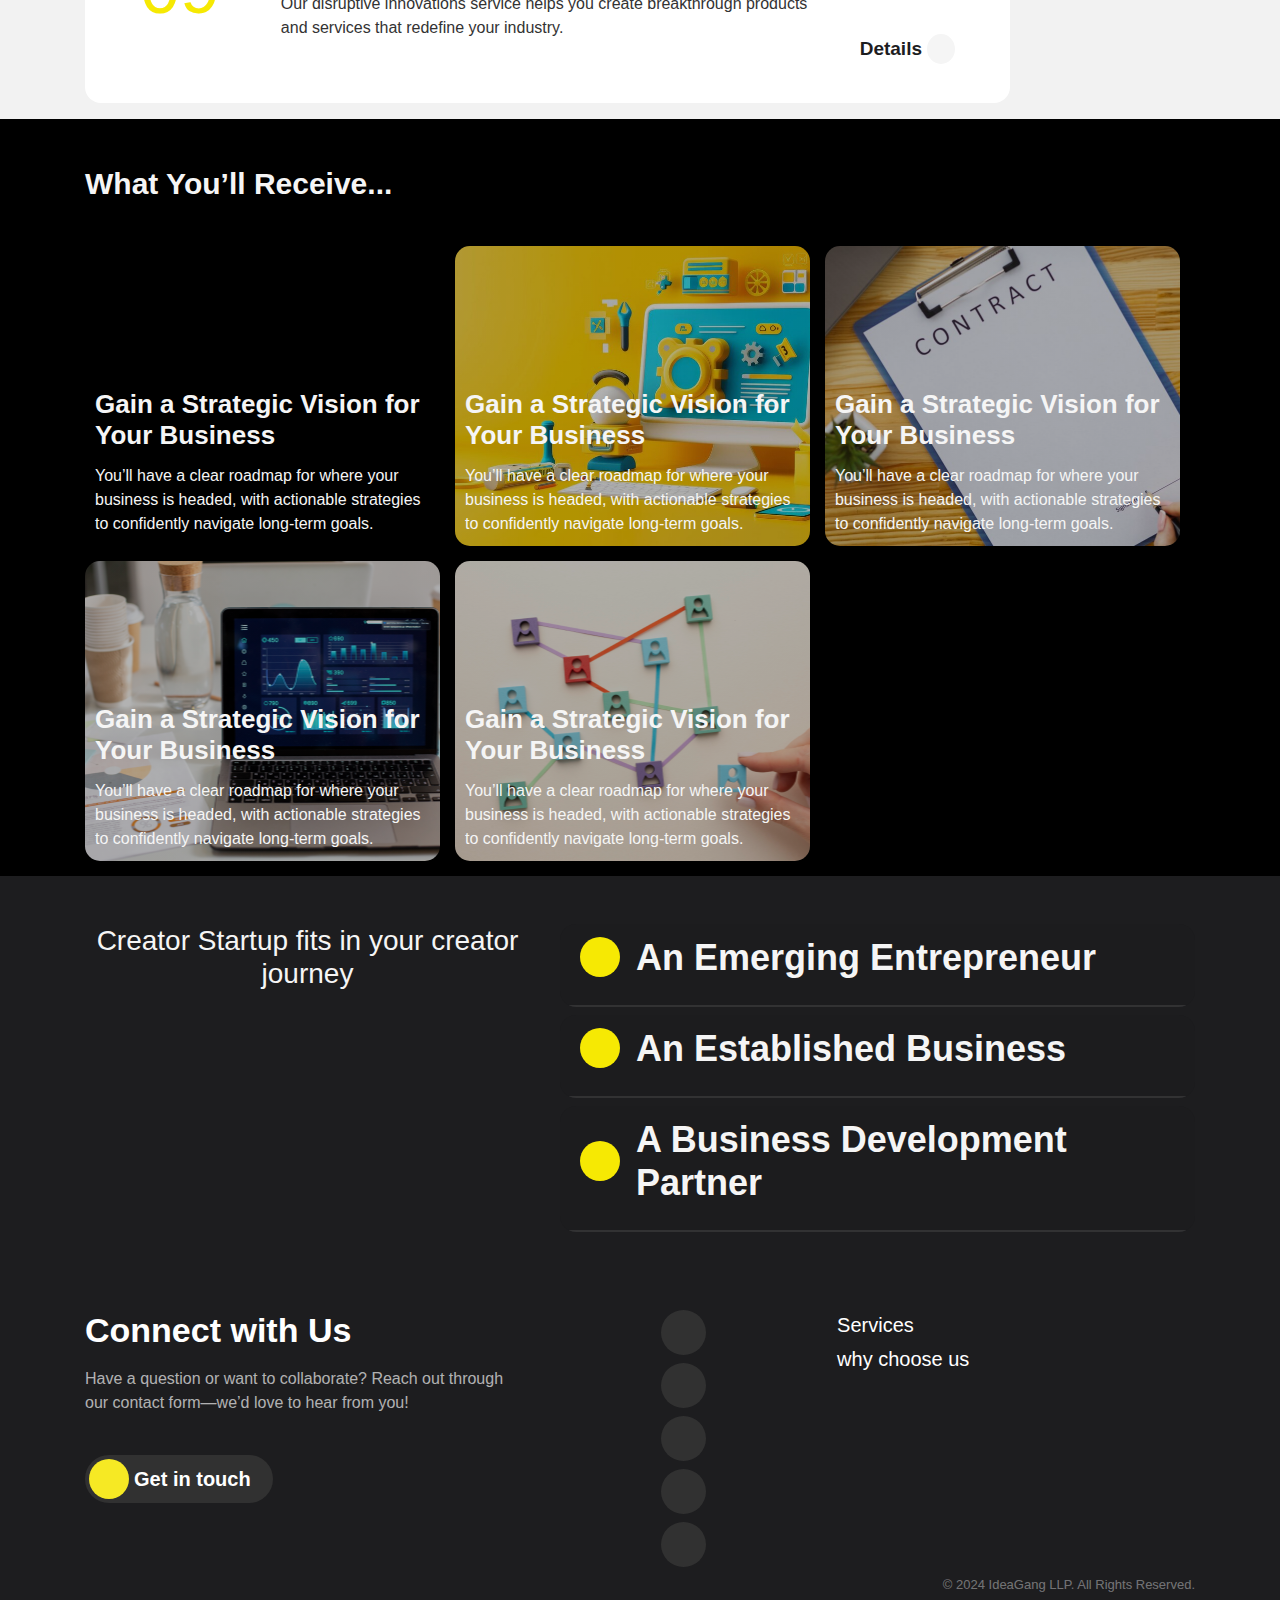
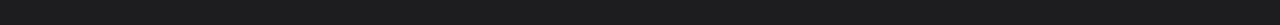
==== commit 4fcaa230: "Add files via upload" ====
--- a/Ideagang/index.html
+++ b/Ideagang/index.html
@@ -4,580 +4,787 @@
 <head>
     <meta charset="UTF-8">
     <meta name="viewport" content="width=device-width, initial-scale=1.0">
-    <title>Document</title>
+    <title>Transformative Solutions for Your Business 
+    </title>
+    <meta name="description" content="Unlock your business potential with our innovative solutions and expert consulting. Collaborate with us to achieve remarkable success and outpace the competition.">
+    <meta name="keywords" content="Custom Display Solutions,
+            Business Display Technologies,
+            Innovative Display Solutions,
+            Expert Display Services,
+            Custom Technology Solutions,
+            Display Solutions Company,
+            Business Display Experts,
+            Advanced Display Systems,
+            Display Technology Experts,
+            Professional Display Services,
+            Custom Tech Solutions,
+            Display Solutions Provider,
+            Innovative Tech Displays,
+            Business Display Innovation,
+            Display Solutions for Businesses">
     <link rel="stylesheet" href="css/bootstrap-min.css">
-    <link rel="icon" type="image/ico" sizes="32x32" href="images/favicon.ico">
+    <link rel="icon" type="image/ico" sizes="32x32" href="images/logo-ideagang.png">
     <link rel="stylesheet" href="icon-fonts/styles.css">
-    <link rel="stylesheet" href="https://cdn.jsdelivr.net/npm/bootstrap@4.3.1/dist/css/bootstrap.min.css"
-        integrity="sha384-ggOyR0iXCbMQv3Xipma34MD+dH/1fQ784/j6cY/iJTQUOhcWr7x9JvoRxT2MZw1T" crossorigin="anonymous">
+    <link rel="stylesheet" href="https://stackpath.bootstrapcdn.com/bootstrap/4.3.1/css/bootstrap.min.css">
     <link href="https://unpkg.com/aos@2.3.1/dist/aos.css" rel="stylesheet">
     <link rel="stylesheet" href="https://cdnjs.cloudflare.com/ajax/libs/font-awesome/6.6.0/css/all.min.css" integrity="sha512-Kc323vGBEqzTmouAECnVceyQqyqdsSiqLQISBL29aUW4U/M7pSPA/gEUZQqv1cwx4OnYxTxve5UMg5GT6L4JJg==" crossorigin="anonymous" referrerpolicy="no-referrer" />
+    <script src="https://ajax.googleapis.com/ajax/libs/jquery/3.7.1/jquery.min.js"></script>
     <link rel="stylesheet" href="css/style.css">
 </head>
 
+<!-- Google tag (gtag.js) -->
+<script async src="https://www.googletagmanager.com/gtag/js?id=G-Z624YJH5E3"></script>
+<script>
+  window.dataLayer = window.dataLayer || [];
+  function gtag(){dataLayer.push(arguments);}
+  gtag('js', new Date());
+
+  gtag('config', 'G-Z624YJH5E3');
+</script>
+
+
 <body>
-
+<!-- header starts Here -->
     <header>
-        <nav class="navbar navbar-expand-lg navbar-light bg-white">
-            <a class="navbar-brand mr-0 p-0 pl-2" href="#">
-                <img src="./images/logo.png" height="40px" />
-            </a>
-            <button class="navbar-toggler" type="button" data-toggle="collapse" data-target="#navbarNavAltMarkup"
-                aria-controls="navbarNavAltMarkup" aria-expanded="false" aria-label="Toggle navigation">
-                <span class="navbar-toggler-icon"></span>
-            </button>
-            <div class="collapse navbar-collapse justify-content-center" id="navbarNavAltMarkup">
-                <div class="navbar-nav">
-                    <a class="nav-item nav-link pr-5" href="#productsSection" id="productsNav-item">Products <span class="sr-only">(current)</span></a>
-                    <a class="nav-item nav-link pr-5" href="#featuresSection" id="featuresNav-item">Features</a>
-                    <a class="nav-item nav-link pr-5" href="#footerSection" id="contactNav-item">Contact Us</a>
-                </div>
-            </div>
+        <nav class="navbar navbar-expand-lg navbar-light bg-dark">
+          
+                <a class="navbar-brand mr-0 p-0" href="./">
+                    <img src="./images/logo-ideagang.png" height="40px" />
+                </a>
+                <button class="navbar-toggler" type="button" data-toggle="collapse" data-target="#navbarNavAltMarkup"
+                    aria-controls="navbarNavAltMarkup" aria-expanded="false" aria-label="Toggle navigation">
+                    <span class="navbar-toggler-icon"></span>
+                </button>
+               
+                    <div class="collapse navbar-collapse" id="navbarNavAltMarkup">
+                        <div class="navbar-nav">
+                            <a class="nav-item nav-link pr-5 active" href="#services">Services  <span class="sr-only">(current)</span></a>
+                            <a class="nav-item nav-link pr-5" href="#why-shoose-us">why choose us</a>
+                            <a class="nav-item nav-link pr-5" href="#footer">Contact Us</a>
+                        </div>
+
+                    </div>
+                    
+                
+                <div class="shedule-btn-section d-none d-lg-block">
+                    <button class="btn btn-light">Schedule a Meet </button>
+                </div>
+           
         </nav>
     </header>
-    
-    <div class="container">
-        <div class="bannerSection row mx-0">
-            <div class="banner-container" data-aos="fade-up">
-                <!-- <div class="row"> -->
-                <div>
-                    <div class="col-12 banner-left">
-                        <div>
-                            <div id="animatedText"></div>
-                            <h1>Custom Made Solutions</h1>
-                            <p class="pb-4">We specialise in custom solutions, offering innovative display technology tailored to meet
-                                unique needs in various sectors for enhanced visual experiences.</p>
+<!-- header ends Here -->
+
+
+<!-- main starts Here -->
+    <main class="main-content">
+        <section class="entrepreneur-challenges-section">
+            <div class="container">
+                <div class="row mx-0">
+                    <div class="challenges-heading-section col-sm-12 col-md-6 px-0">
+                        <h1 class="challenges-heading section-heading">
+                            Are you an entrepreneur facing challenges with..
+                        </h1>
+                        <div class="features_title_underline--pt0-5-fc3" style="width: 200px;display: block;margin: 0 auto;">
+                            <div scroll-anim="draw" class="svg_underline--ic2 w-embed">
+                                <svg width="100%" height="100%" viewBox="0 0 194 54" fill="none" xmlns="http://www.w3.org/2000/svg">
+                                    <path
+                                        d="M2 5.80216C2 5.80216 122.026 9.186 191.764 2C90.0472 5.09999 46.7967 11.3 46.7967 11.3C46.7967 11.3 102.582 5.09999 145.13 16.0881C111.814 20.3161 70.1848 32.1483 56.3805 22.2881C47.85 16.1927 109.349 15.2441 111.889 51.8687"
+                                        stroke="#f6e921" stroke-width="2.98794" stroke-linecap="round" stroke-linejoin="round"></path>
+                                </svg>
+                            </div>
                         </div>
                     </div>
-                    <!-- <div class="col-12 col-md-6 banner-right pr-0">
-                        <img src="./images/bannerRightImg.jpg"/>
-                    </div> -->
-                </div>
-
-                <!-- <div class="row banner-bottom-section mt-5">
-                    <p>Ideagang offers cutting-edge digital signage solutions with high-quality display screens. We
-                        provide dynamic, interactive experiences for retail, hospitality, and corporate sectors,
-                        enhancing communication and engagement to elevate your brand.</p>
-                </div> -->
+                    <div class="entrepreneur-challenges row mx-0 col-12 px-0">
+
+                        <div class="entrepreneur-challenge card col-12 col-md-4 px-0">
+                            <div class="entrepreneur-challenge-img-container">
+                                <img src="./images/entrepreneur1.png" alt="">
+                            </div>
+                            <div class="card-body">
+                                <h5 class="card-title">Scaling Innovative Ideas</h5>
+                                <p class="card-text">You’ve developed great concepts, but need help turning them into market-ready products and scalable business solutions</p>
+                              </div>
+                        </div>
+                        <div class="entrepreneur-challenge card col-12 col-md-4 px-0">
+                            <div class="entrepreneur-challenge-img-container">
+                                <img src="./images/entrepreneur-challenge2.png" alt="">
+                            </div>
+                            <div class="card-body">
+                                <h5 class="card-title">Establishing a Strong Brand Identity</h5>
+                                <p class="card-text">Your brand exists, but it lacks the distinctiveness and impact needed to stand out in a competitive market.</p>
+                              </div>
+                        </div>
+                        <div class="entrepreneur-challenge card col-12 col-md-4 px-0">
+                            <div class="entrepreneur-challenge-img-container">
+                                <img src="./images/entrepreneur3.png" alt="">
+                            </div>
+                            <div class="card-body">
+                                <h5 class="card-title">Navigating Complex Business Landscapes </h5>
+                                <p class="card-text">You're passionate about your business, but uncertain about making strategic decisions that drive long-term growth</p>
+                              </div>
+                        </div>
+                    </div>
+                </div>
+            </div>
+        </section>
+
+        <section class="consulting-services-section pt-5">
+            <div class="container">
+                <div class="row mx-0">
+                        <div class="challenges-heading-section col-sm-12 col-md-6 px-0">
+                            <h1 class="challenges-heading section-heading">
+                                By the end of our consulting services, 
+                                <span scroll-anim="draw" class="circled-word_svg--ic2-pe0 is--youwill-fc3 w-embed"
+                                    style="display: block;position: relative;">
+                                    <h1>you will:</h1>
+                                    <svg width="100px" height="100%" viewBox="0 0 195 77" fill="none" xmlns="http://www.w3.org/2000/svg">
+                                        <path
+                                            d="M22.7286 39.5512C1.13516 20.2375 52.7844 -6.48988 140.034 4.60777C226.918 15.6598 203.191 81.4615 85.6852 74.5585C-8.35758 69.0325 -32.249 15.9699 61.6661 13.3254"
+                                            stroke="#f6e921" stroke-width="3.64754" stroke-miterlimit="10" stroke-linecap="round"></path>
+                                    </svg>
+                                </span>
+                            </h1>
+                        </div>
+                        <div class="consulting-services row mx-0 col-12 px-0">
+                            <div class="consulting-service1 consulting-service col-12 col-md-4 px-0 card">
+                                <div class="tik-mark-section">
+                                    <i class="fa-solid fa-check"></i>
+                                </div>
+
+                                <div class="consulting-services-content card-body ">
+                                    <h3 class="consulting-service-heading card-title">
+                                        Gain a Strategic Vision for Your Business
+                                    </h3>
+                                    <p class="card-text">
+                                        You’ll have a clear roadmap for where your business is headed, with actionable strategies to confidently navigate long-term goals.
+                                    </p>
+                                </div>
+
+                            </div>
+                            <div class="consulting-service2 consulting-service col-12 col-md-4 px-0 card">
+                                <div class="tik-mark-section">
+                                    <i class="fa-solid fa-check"></i>
+                                </div>
+
+                                <div class="consulting-services-content card-body ">
+                                    <h3 class="consulting-service-heading card-title">
+                                        Gain a Strategic Vision for Your Business
+                                    </h3>
+                                    <p class="card-text">
+                                        You’ll have a clear roadmap for where your business is headed, with actionable strategies to confidently navigate long-term goals.
+                                    </p>
+                                </div>
+
+                            </div>
+                            <div class="consulting-service3 consulting-service col-12 col-md-4 px-0 card">
+                                <div class="tik-mark-section">
+                                    <i class="fa-solid fa-check"></i>
+                                </div>
+
+                                <div class="consulting-services-content card-body ">
+                                    <h3 class="consulting-service-heading card-title">
+                                        Gain a Strategic Vision for Your Business
+                                    </h3>
+                                    <p class="card-text">
+                                        You’ll have a clear roadmap for where your business is headed, with actionable strategies to confidently navigate long-term goals.
+                                    </p>
+                                </div>
+
+                            </div>
+                        </div>
+                        
+                </div>
+            </div>
+        </section>
+
+        <section id="services" class="service-framework-section justify-content-center row mx-0 pt-5">
+           <div class="container">
+                <div class="service-framework-heading-section justify-content-center col-12 col-md-12 px-0 row mx-0">
+                    <h3 class=" text-center">Services</h3>
+                    <!-- <h1 class="highlight-text">Services</h1> -->
+                </div>
+                <div class="service-framework-content-section pb-5 justify-content-center row mx-0 col-12 px-0 mt-3">
+                    <p class="col-12 px-0 text-center d-flex justify-content-center ">
+                        We’ll guide you through the core aspects of your business transformation: Vision, Branding, Strategy, and Execution. Once you have a robust brand identity and a strategic roadmap, we’ll focus on implementing solutions and driving sustainable growth.
+                    </p>
+                </div>
+           </div>
+        </section>
+
+        <section>
+            <div class="container accordians-section">
+                <div class="row">
+                    <div class="col-12">
+                        <div class="accordion mb-3 row mx0" id="accordion1">
+                            <div class="card col-12 col-lg-10 px-0">
+                                <div class="card-header accordian-header" id="headingOne"  data-toggle="collapse" data-target="#collapseOne" aria-expanded="false" aria-controls="collapseOne">
+                                    <div class="row">
+                                        <div class="col-12 col-md-3 col-lg-2 accordian-count">
+                                            <span>01</span>
+                                        </div>
+                                        <div class="col-12 col-md-7 col-lg-8">
+                                            <h4 class="accordian-heading"> Consulting
+                                            </h4>
+                                            <ul>
+                                                <li>
+                                                    Our consulting services provide tailored strategies to navigate your unique business challenges and opportunities.
+                                                </li>
+                                            </ul>
+                                        </div>
+                                        <div class="col-12 col-md-2 d-flex align-items-end justify-content-end details-section">
+                                            <a href="javascript:;">
+                                                <span>Details</span>
+                                                <i class="fa-solid fa-plus"></i>
+                                            </a>
+                                        </div>
+                                    </div>    
+                                </div>
+                                <div id="collapseOne" class="collapse" aria-labelledby="headingOne" >
+                                    <div class="card-body">
+                                        <h4 class="accordian-heading">What You'll Achieve
+                                        </h4>
+                                        <p>During our consulting engagement, we’ll conduct a detailed analysis of your business, focusing on key areas such as market positioning, operational efficiency, and growth potential. You’ll work closely with our expert consultants to identify opportunities for improvement and develop a customised action plan that aligns with your business objectives. This process will empower you to make informed decisions that drive During our consulting engagement, we’ll conduct a detailed analysis of your business, focusing on key areas such as market positioning, operational efficiency, and growth potential. You’ll work closely with our expert consultants to identify opportunities for improvement and develop a customised action plan that aligns with your business objectives. This process will empower you to make informed decisions that drive 
+                                        </p>
+                                    </div>
+                                </div>
+                            </div>
+                            <div class="col-lg-1 ">
+                                <div scroll-anim="draw" class="svg_arrow--ic2 is-curriculum w-embed" style="width: 200px;margin: 0 auto;">
+                                    <svg width="100%" height="100%" viewBox="0 0 177 90" fill="none" xmlns="http://www.w3.org/2000/svg">
+                                        <path class="path"
+                                            d="M30.6328 38.4331C22.5654 60.0675 6.9949 68.4279 6.9949 68.4279C6.9949 68.4279 18.8866 69.7064 38.0317 82.196"
+                                            stroke="currentColor" stroke-width="3.64754" stroke-linecap="round" stroke-linejoin="round"></path>
+                                        <path class="path" d="M170.836 21.2059C132.285 34.1785 86.8344 36.616 8.31264 68.4031"
+                                            stroke="currentColor" stroke-width="3.64754" stroke-linecap="round" stroke-linejoin="round"></path>
+                                    </svg>
+                                </div>
+                            </div>
+                        </div>
+        
+                        <div class="accordion mb-3" id="accordian2">
+                            <div class="card col-12 col-lg-10 ml-auto">
+                                <div class="card-header accordian-header" id="headingOne"  data-toggle="collapse" data-target="#collapse2" aria-expanded="false" aria-controls="collapse2">
+                                    <div class="row">
+                                        <div class="col-12 col-md-3 col-lg-2 accordian-count">
+                                            <span>02</span>
+                                        </div>
+                                        <div class="col-12 col-md-7 col-lg-8">
+                                            <h4 class="accordian-heading"> Ideation
+                                            </h4>
+                                            <ul>
+                                                <li>
+                                                    We’ll help you refine and develop innovative ideas that align with market needs and your business objectives.
+
+                                                </li>
+                                            </ul>
+                                        </div>
+                                        <div class="col-12 col-md-2 d-flex align-items-end justify-content-end details-section">
+                                            <a href="javascript:;">
+                                                <span>Details</span>
+                                                <i class="fa-solid fa-plus"></i>
+                                            </a>
+                                        </div>
+                                    </div>    
+                                </div>
+                                <div id="collapse2" class="collapse" aria-labelledby="headingOne" data-parent="#accordian2">
+                                    <div class="card-body">
+                                        <h4 class="accordian-heading">What You'll Experience 
+                                        </h4>
+                                        <p>Our ideation process involves collaborative workshops designed to stimulate creativity and encourage innovative thinking. You’ll work with our team of strategists and designers to brainstorm, refine, and validate new concepts that align with your business goals. We’ll help you turn raw ideas into actionable strategies, exploring various possibilities and ensuring that your final concepts are both feasible and impactful. By the end of this phase, you’ll have a set of well-developed ideas ready for further development and implementation.
+
+                                        </p>
+                                    </div>
+                                </div>
+                            </div>
+                        </div>
+        
+                        <div class="accordion mb-3" id="accordian3">
+                            <div class="card col-12 col-lg-10">
+                                <div class="card-header accordian-header" id="headingOne"  data-toggle="collapse" data-target="#collapse3" aria-expanded="false" aria-controls="collapse3">
+                                    <div class="row">
+                                        <div class="col-12 col-md-3 col-lg-2 accordian-count">
+                                            <span>03</span>
+                                        </div>
+                                        <div class="col-12 col-md-7 col-lg-8">
+                                            <h4 class="accordian-heading">Branding
+                                            </h4>
+                                            <ul>
+                                                <li>
+                                                    Our branding services will help you create a strong, memorable brand that resonates with your target audience.
+                                                </li>
+                                            </ul>
+                                        </div>
+                                        <div class="col-12 col-md-2 d-flex align-items-end justify-content-end details-section">
+                                            <a href="javascript:;">
+                                                <span>Details</span>
+                                                <i class="fa-solid fa-plus"></i>
+                                            </a>
+                                        </div>
+                                    </div>    
+                                </div>
+                                <div id="collapse3" class="collapse" aria-labelledby="headingOne" data-parent="#accordian3">
+                                    <div class="card-body">
+                                        <h4 class="accordian-heading">What You'll Create
+                                        </h4>
+                                        <p> Our branding process begins with a deep dive into your company’s values, mission, and target audience. We’ll work together to craft a brand identity that not only reflects who you are but also resonates with your customers on an emotional level. This includes developing a cohesive visual identity, defining your brand voice, and positioning your brand effectively within the market. By the end of this process, you’ll have a powerful brand toolkit that includes everything from logos and color schemes to messaging frameworks and brand guidelines, ensuring consistency across all touchpoints.
+
+                                    </div>
+                                </div>
+                            </div>
+                        </div>
+        
+                        <div class="accordion mb-3" id="accordian4">
+                            <div class="card col-12 col-lg-10 ml-auto">
+                                <div class="card-header accordian-header" id="headingOne"  data-toggle="collapse" data-target="#collapse4" aria-expanded="false" aria-controls="collapse4">
+                                    <div class="row">
+                                        <div class="col-12 col-md-3 col-lg-2 accordian-count">
+                                            <span>04</span>
+                                        </div>
+                                        <div class="col-12 col-md-7 col-lg-8">
+                                            <h4 class="accordian-heading"> Product Designing
+                                            </h4>
+                                            <ul>
+                                                <li>
+                                                    We’ll assist you in designing products that are both functional and appealing, ensuring they meet market demands.
+                                                </li>
+                                            </ul>
+                                        </div>
+                                        <div class="col-12 col-md-2 d-flex align-items-end justify-content-end details-section">
+                                            <a href="javascript:;">
+                                                <span>Details </span>
+                                                <i class="fa-solid fa-plus"></i>
+                                            </a>
+                                        </div>
+                                    </div>    
+                                </div>
+                                <div id="collapse4" class="collapse" aria-labelledby="headingOne" data-parent="#accordian4">
+                                    <div class="card-body">
+                                        <h4 class="accordian-heading">What You'll Develop
+                                        </h4>
+                                        <p>
+                                            In the product designing phase, you’ll collaborate with our experienced designers to create products that are not only aesthetically pleasing but also highly functional and market-ready. We’ll guide you through every step of the design process, from initial concept sketches to detailed design specifications and prototype development. Our approach ensures that your products are designed with both user experience and manufacturability in mind, helping you create offerings that stand out in the market and deliver value to your customers. By the end of this phase, you’ll have a polished product design ready for prototyping and production.
+                                        </p>
+                                    </div>
+                                </div>
+                            </div>
+                        </div>
+        
+                        <div class="accordion mb-3" id="accordian5">
+                            <div class="card col-12 col-lg-10">
+                                <div class="card-header accordian-header" id="headingOne"  data-toggle="collapse" data-target="#collapse5" aria-expanded="false" aria-controls="collapse5">
+                                    <div class="row">
+                                        <div class="col-12 col-md-3 col-lg-2 accordian-count">
+                                            <span>05</span>
+                                        </div>
+                                        <div class="col-12 col-md-7 col-lg-8">
+                                            <h4 class="accordian-heading"> Digital Services
+                                            </h4>
+                                            <ul>
+                                                <li>
+                                                    Our digital services include everything from website development to digital marketing strategies to boost your online footprint.                                                </li>
+                                            </ul>
+                                        </div>
+                                        <div class="col-12 col-md-2 d-flex align-items-end justify-content-end details-section">
+                                            <a href="javascript:;">
+                                                <span>Details</span>
+                                                <i class="fa-solid fa-plus"></i>
+                                            </a>
+                                        </div>
+                                    </div>    
+                                </div>
+                                <div id="collapse5" class="collapse" aria-labelledby="headingOne" data-parent="#accordian5">
+                                    <div class="card-body">
+                                        <h4 class="accordian-heading">What You'll Implement 
+                                        </h4>
+                                        <p>
+                                            Our digital services are designed to strengthen your online presence and drive engagement with your target audience. We’ll begin by assessing your current digital landscape, identifying areas for improvement and opportunities for growth. From there, we’ll work with you to develop and implement a comprehensive digital strategy that includes website design and optimization, search engine marketing, social media management, and content creation. Our goal is to ensure that your digital channels are not only visually appealing but also optimized for performance, helping you attract and retain customers online. By the end of this process, you’ll have a robust digital presence that supports your overall business objectives.
+                                        </p>
+                                    </div>
+                                </div>
+                            </div>
+                        </div>
+        
+                        <div class="accordion mb-3" id="accordian6">
+                            <div class="card col-12 col-lg-10 ml-auto">
+                                <div class="card-header accordian-header" id="headingOne"  data-toggle="collapse" data-target="#collapse6" aria-expanded="false" aria-controls="collapse6">
+                                    <div class="row">
+                                        <div class="col-12 col-md-3 col-lg-2 accordian-count">
+                                            <span>06</span>
+                                        </div>
+                                        <div class="col-12 col-md-7 col-lg-8">
+                                            <h4 class="accordian-heading"> Custom Hardware
+                                            </h4>
+                                            <ul>
+                                                <li>
+                                                    We offer custom hardware design and development to meet your specific needs and project requirements.
+                                                    </li>
+                                            </ul>
+                                        </div>
+                                        <div class="col-12 col-md-2 d-flex align-items-end justify-content-end details-section">
+                                            <a href="javascript:;">
+                                                <span>Details</span>
+                                                <i class="fa-solid fa-plus"></i>
+                                            </a>
+                                        </div>
+                                    </div>    
+                                </div>
+                                <div id="collapse6" class="collapse" aria-labelledby="headingOne" data-parent="#accordian6">
+                                    <div class="card-body">
+                                        <h4 class="accordian-heading">What You'll Build
+                                        </h4>
+                                        <p><span class="hyphen">-</span>
+                                            Our custom hardware services are tailored to bring your unique ideas to life through innovative engineering and design. We’ll start by understanding your project’s specific requirements, including functionality, design constraints, and intended use. Our engineering team will then work closely with you to develop custom hardware solutions that meet these specifications, from initial concept designs to fully functional prototypes. Whether you need a one-of-a-kind device or a scalable hardware solution for mass production, we’re equipped to handle every stage of development. By the end of this process, you’ll have a custom hardware product ready for deployment, designed to meet your exact needs.
+                                        </p>
+                                    </div>
+                                </div>
+                            </div>
+                        </div>
+        
+                        <div class="accordion mb-3" id="accordian7">
+                            <div class="card col-12 col-lg-10">
+                                <div class="card-header accordian-header" id="headingOne"  data-toggle="collapse" data-target="#collapse7" aria-expanded="false" aria-controls="collapse7">
+                                    <div class="row">
+                                        <div class="col-12 col-md-3 col-lg-2 accordian-count">
+                                            <span>07</span>
+                                        </div>
+                                        <div class="col-12 col-md-7 col-lg-8">
+                                            <h4 class="accordian-heading"> Rapid Prototyping
+                                            </h4>
+                                            <ul>
+                                                <li>
+                                                    Our rapid prototyping services help you quickly develop and test prototypes to validate ideas and iterate designs.
+                                                </li>
+                                            </ul>
+                                        </div>
+                                        <div class="col-12 col-md-2 d-flex align-items-end justify-content-end details-section">
+                                            <a href="javascript:;">
+                                                <span>Details</span>
+                                                <i class="fa-solid fa-plus"></i>
+                                            </a>
+                                        </div>
+                                    </div>    
+                                </div>
+                                <div id="collapse7" class="collapse" aria-labelledby="headingOne" data-parent="#accordian7">
+                                    <div class="card-body">
+                                        <h4 class="accordian-heading">What You'll Advance
+                                        </h4>
+                                        <p>
+                                            In our rapid prototyping service, speed and innovation are at the forefront. You’ll collaborate with our team to quickly transform your product ideas into tangible prototypes. Using cutting-edge tools and techniques, we’ll help you create and test prototypes rapidly, allowing for quick iterations and refinements. This process not only accelerates your product development cycle but also helps you identify and resolve potential design issues early on, reducing time-to-market and increasing the likelihood of success. By the end of this service, you’ll have a fully tested and validated prototype ready for final development and production.
+                                        </p>
+                                    </div>
+                                </div>
+                            </div>
+                        </div>
+        
+                        <div class="accordion mb-3" id="accordian8">
+                            <div class="card col-12 col-lg-10 ml-auto">
+                                <div class="card-header accordian-header" id="headingOne"  data-toggle="collapse" data-target="#collapse8" aria-expanded="false" aria-controls="collapse8">
+                                    <div class="row">
+                                        <div class="col-12 col-md-3 col-lg-2 accordian-count">
+                                            <span>08</span>
+                                        </div>
+                                        <div class="col-12 col-md-7 col-lg-8">
+                                            <h4 class="accordian-heading"> Startup Bootstrapping
+                                            </h4>
+                                            <ul>
+                                                <li>
+                                                    We provide support to help you launch and grow your startup with limited resources, focusing on essential strategies and tools                                                </li>
+                                            </ul>
+                                        </div>
+                                        <div class="col-12 col-md-2 d-flex align-items-end justify-content-end details-section">
+                                            <a href="javascript:;">
+                                                <span>Details</span>
+                                                <i class="fa-solid fa-plus"></i>
+                                            </a>
+                                        </div>
+                                    </div>    
+                                </div>
+                                <div id="collapse8" class="collapse" aria-labelledby="headingOne" data-parent="#accordian8">
+                                    <div class="card-body">
+                                        <h4 class="accordian-heading">What You'll Learn
+                                        </h4>
+                                        <p>
+                                            Our startup bootstrapping service is designed for entrepreneurs looking to launch and grow their businesses on a budget. We’ll guide you through essential strategies for managing your startup’s finances, building a lean business model, and prioritising activities that yield the highest return on investment. You’ll learn how to effectively allocate limited resources, leverage partnerships, and scale your business without the need for significant capital investment. By the end of this service, you’ll be equipped with practical tools and knowledge to grow your startup efficiently and sustainably, ensuring long-term success.
+                                        </p>
+                                    </div>
+                                </div>
+                            </div>
+                        </div>
+        
+                        <div class="accordion mb-3 row mx-0" id="accordian9">
+                            <div class="card col-12 col-lg-10">
+                                <div class="card-header accordian-header" id="headingOne"  data-toggle="collapse" data-target="#collapse9" aria-expanded="false" aria-controls="collapse9">
+                                    <div class="row">
+                                        <div class="col-12 col-md-3 col-lg-2 accordian-count">
+                                            <span>09</span>
+                                        </div>
+                                        <div class="col-12 col-md-7 col-lg-8">
+                                            <h4 class="accordian-heading"> Disruptive Innovations
+                                            </h4>
+                                            <ul>
+                                                <li>
+                                                    Our disruptive innovations service helps you create breakthrough products and services that redefine your industry.                                                </li>
+                                            </ul>
+                                        </div>
+                                        <div class="col-12 col-md-2 d-flex align-items-end justify-content-end details-section">
+                                            <a href="javascript:;">
+                                                <span>Details</span>
+                                                <i class="fa-solid fa-plus"></i>
+                                            </a>
+                                        </div>
+                                    </div>    
+                                </div>
+                                <div id="collapse9" class="collapse" aria-labelledby="headingOne" data-parent="#accordian9">
+                                    <div class="card-body">
+                                        <h4 class="accordian-heading">What You'll Discover
+                                        </h4>
+                                        <p>
+                                            In the disruptive innovations phase, we’ll help you explore the latest trends, technologies, and methodologies to create groundbreaking products and services. You’ll work with our team to identify opportunities for disruption within your industry, develop innovative concepts, and bring these ideas to life. We’ll guide you through the entire process, from initial research and ideation to prototyping and market validation. The goal is to position your business as a leader in innovation, capable of delivering products and services that not only meet but exceed market expectations. By the end of this service, you’ll have a disruptive solution ready to make a significant impact in your industry.                                        </p>
+                                    </div>
+                                </div>
+                            </div>
+                            <div class="col-lg-1">
+                                <div scroll-anim="draw" class="svg_arrow--ic2 is-curriculum w-embed" style="width: 200px;margin: 0 auto;">
+                                    <svg width="100%" height="100%" viewBox="0 0 177 90" fill="none" xmlns="http://www.w3.org/2000/svg">
+                                        <path class="path"
+                                            d="M30.6328 38.4331C22.5654 60.0675 6.9949 68.4279 6.9949 68.4279C6.9949 68.4279 18.8866 69.7064 38.0317 82.196"
+                                            stroke="currentColor" stroke-width="3.64754" stroke-linecap="round" stroke-linejoin="round"></path>
+                                        <path class="path" d="M170.836 21.2059C132.285 34.1785 86.8344 36.616 8.31264 68.4031"
+                                            stroke="currentColor" stroke-width="3.64754" stroke-linecap="round" stroke-linejoin="round"></path>
+                                    </svg>
+                                </div>
+                            </div>
+                        </div>
+                    </div>
+                </div>
+            </div>
+        </section>
+
+        <section id="why-shoose-us" class="consulting-services-section pt-5">
+            <div class="container">
+                <div class="row mx-0">
+                        <div class="col-sm-12 col-md-6 px-0 mb-2">
+                            <h1 class=" section-heading feature-heading">
+                                What You’ll Receive...
+                            </h1>
+                        </div>
+                        <div class="consulting-services-container col-12 px-0">
+                            <div class="consulting-services row mx-0">
+                                <div class="consulting-service1 feature-service1 consulting-service col-12 col-md-4 px-0 card">
+                                    
+                                    <div class="consulting-services-content feature-body  card-body ">
+                                        <h3 class="consulting-service-heading card-title">
+                                            Gain a Strategic Vision for Your Business
+                                        </h3>
+                                        <p class="card-text">
+                                            You’ll have a clear roadmap for where your business is headed, with actionable strategies to confidently navigate long-term goals.
+                                        </p>
+                                    </div>
+    
+                                </div>
+                                <div class="consulting-service2 feature-service2 consulting-service col-12 col-md-4 px-0 card">
+                                    
+    
+                                    <div class="consulting-services-content feature-body  card-body ">
+                                        <h3 class="consulting-service-heading card-title">
+                                            Gain a Strategic Vision for Your Business
+                                        </h3>
+                                        <p class="card-text">
+                                            You’ll have a clear roadmap for where your business is headed, with actionable strategies to confidently navigate long-term goals.
+                                        </p>
+                                    </div>
+    
+                                </div>
+                                <div class="consulting-service3 feature-service3 consulting-service col-12 col-md-4 px-0 card">
+                                    
+    
+                                    <div class="consulting-services-content feature-body  card-body ">
+                                        <h3 class="consulting-service-heading card-title">
+                                            Gain a Strategic Vision for Your Business
+                                        </h3>
+                                        <p class="card-text">
+                                            You’ll have a clear roadmap for where your business is headed, with actionable strategies to confidently navigate long-term goals.
+                                        </p>
+                                    </div>
+    
+                                </div>
+                                <div class="consulting-service1 feature-service4 consulting-service col-12 col-md-4 px-0 card">
+                                    
+                                    <div class="consulting-services-content feature-body  card-body ">
+                                        <h3 class="consulting-service-heading card-title">
+                                            Gain a Strategic Vision for Your Business
+                                        </h3>
+                                        <p class="card-text">
+                                            You’ll have a clear roadmap for where your business is headed, with actionable strategies to confidently navigate long-term goals.
+                                        </p>
+                                    </div>
+    
+                                </div>
+                                <div class="consulting-service2 feature-service5 consulting-service col-12 col-md-4 px-0 card">
+                                    
+    
+                                    <div class="consulting-services-content feature-body  card-body ">
+                                        <h3 class="consulting-service-heading card-title">
+                                            Gain a Strategic Vision for Your Business
+                                        </h3>
+                                        <p class="card-text">
+                                            You’ll have a clear roadmap for where your business is headed, with actionable strategies to confidently navigate long-term goals.
+                                        </p>
+                                    </div>
+    
+                                </div>
+                              
+                            </div>
+                        </div>
+                        
+                </div>
+            </div>
+        </section>
+
+        <section class="frq-asked-quations-section">
+               <!-- Business Journey Section starts-->
+            <div class="business-journey-section  py-5">
+                <div class="container">
+                    <div class="row">
+                        <div class="col-12 col-md-5 businessJourney text-center">
+                            <h1>Creator Startup fits in your creator journey</h1>
+                        </div>
+                        <div class="col-12 col-md-7 mt-sm-4 mt-md-0">
+                            <div class="accordion businessJourneyAccordian" id="businessJourneyAcc">
+                                <div class="card businessJourneyAccordianCard">
+                                    <div class="card-header businessJourneyAccordianCardHeader" id="bJheadingOne1" data-toggle="collapse" data-target="#collapseOne1" aria-expanded="false" aria-controls="collapseOne1">
+                                        <div class="mb-0 d-flex align-items-center">
+                                            <i class="fa-solid fa-plus mr-3"></i>
+                                            <h2 class="mb-0">An Emerging Entrepreneur</h2>
+                                        </div>
+                                    </div>
+                                    <div id="collapseOne1" class="collapse" aria-labelledby="bJheadingOne1" data-parent="#businessJourneyAcc">
+                                        <div class="card-body">
+                                            If you're just starting out and have a great idea but need direction on how to turn it into a viable business, you're in the right place. This is where many of our clients begin their journey. Your focus now should be on refining your vision, building your brand, and testing your concepts. Once you’ve established your initial market presence and gained traction, Idegang will help you scale and operationalize your ideas into a thriving business.
+                                        </div>
+                                    </div>
+                                </div>
+            
+                                <div class="card businessJourneyAccordianCard mt-2">
+                                    <div class="card-header businessJourneyAccordianCardHeader" id="bJheadingOne2" data-toggle="collapse" data-target="#collapseOne2" aria-expanded="false" aria-controls="collapseOne2">
+                                        <div class="mb-0 d-flex align-items-center">
+                                            <i class="fa-solid fa-plus mr-3"></i>
+                                            <h2 class="mb-0">An Established Business</h2>
+                                        </div>
+                                    </div>
+                                    <div id="collapseOne2" class="collapse" aria-labelledby="bJheadingOne2" data-parent="#businessJourneyAcc">
+                                        <div class="card-body">
+                                            If you’re already running a business and seeing some success but need help with strategic growth, innovation, or efficiency, Idegang is here to support you. We’ll provide the expertise needed to enhance your operations, refine your strategies, and ensure sustainable growth. Our services will help you overcome obstacles and build a solid foundation for long-term success.
+                                        </div>
+                                    </div>
+                                </div>
+            
+                                <div class="card businessJourneyAccordianCard mt-2">
+                                    <div class="card-header businessJourneyAccordianCardHeader" id="bJheadingOne3" data-toggle="collapse" data-target="#collapseOne3" aria-expanded="false" aria-controls="collapseOne3">
+                                        <div class="mb-0 d-flex align-items-center">
+                                            <i class="fa-solid fa-plus mr-3"></i>
+                                            <h2 class="mb-0">A Business Development Partner</h2>
+                                        </div>
+                                    </div>
+                                    <div id="collapseOne3" class="collapse" aria-labelledby="bJheadingOne3" data-parent="#businessJourneyAcc">
+                                        <div class="card-body">
+                                            If you're part of a team looking to scale or innovate, Idegang can assist in optimising processes, developing new strategies, and expanding your market reach. We’ll work with you to enhance your operational efficiency, grow your revenue streams, and build for long-term success.
+                                        </div>
+                                    </div>
+                                </div>
+                            </div>
+                        </div>
+                    </div>
+                </div>
+            </div>
+    
+    <!-- Business Journey Section ends here -->
+        </section>
+        
+    </main>
+<!-- main ends Here -->
+
+    <!-- footer starts Here -->
+    <footer id="footer">
+        <div class="footer-section">
+            <div class="container">
+                <div class="row">
+                    <div class="col-12 col-md-5 footer-left-content">
+                        <h3>Connect with Us</h3>
+                        <p>Have a question or want to collaborate? Reach out through our contact form—we’d love to hear from you!</p>
+                        <a href="javascript:;">
+                            <div>
+                                <i class="fa-sharp fa-solid fa-arrow-right"></i>
+                                <span>Get in touch</span>
+                            </div>
+                        </a>
+                    </div>
+    
+                    <div class="col-12 col-md-7">
+                        <div class="row">
+                            <div class="col-12">
+                                <div class="row">
+                                    <div class="col-md-5 col-sm-6 col-6 d-flex align-items-center flex-column social-media">
+                                        <div class="mb-2">
+                                            <i class="fa-brands fa-youtube"></i>
+                                        </div>
+                                        <div class="mb-2">
+                                            <i class="fa-brands fa-spotify spotify"></i>
+                                        </div>
+                                        <div class="mb-2">
+                                            <i class="fa-solid fa-music music"></i>
+                                        </div>
+                                        <div class="mb-2">
+                                            <i class="fa-brands fa-instagram insta"></i>
+                                        </div>
+                                        <div class="mb-2">
+                                            <i class="fa-brands fa-twitter twitter"></i>
+                                        </div>
+                                    </div>
+                                    <div class="col-md-7 col-sm-6 col-6 footer-menus">
+                                        <div class="mb-1">
+                                            <a href="#services">Services</a>
+                                        </div>
+                                        <div class="mb-1">
+                                            <a href="#why-shoose-us">why choose us</a>
+                                        </div>
+                                                                               
+                                    </div>
+                                </div>
+                            </div>
+                        </div>
+                    </div>
+                    <div class="col-12">
+                        <p class="copy-right-text">© 2024 IdeaGang LLP. All Rights Reserved.</p>
+                    </div>
+                </div>
             </div>
         </div>
-        <hr class="horizontalLine">
-        <!-- Service Section starts Here -->
-        <div id="productsSection" class="productsSection-mainBlock">
-            <div class="serviesSection mb-3" data-aos="fade-right">
-                <div class="serviceSectionBg row mx-0">
-                    <div class="col-12 col-md-6 serviceSectionLeftBlock">
-                        <h3>Commercial Displays</h3>
-                        <p class="mt-4">Our commercial displays offer robust, high-quality visual solutions designed for businesses. Perfect for showcasing advertisements, presentations, and interactive content, they deliver sharp images and reliable performance in any commercial setting.</p>
-                        <!-- <p class="mt-5">From databases to storage systems, we got you covered with MySQL, PostgreSQL, Redis,
-                            Typesense, Meilisearch, MinIO, and even Laravel Reverb.</p> -->
-                    </div>
-                    <div class="col-12 col-md-6 serviceSectionRightBlock pr-0">
-                        <div class="imgContainer">
-                            <img src="./images/Commercial Displays.jpg" />
-                        </div>
-                    </div>
-                </div>
-            </div>
-    
-            <div class="serviesSection  mb-3" data-aos="fade-left">
-                <div class="serviceSectionBg row mx-0">
-                    <div class="col-12 col-md-6 serviceSectionRightBlock pr-0">
-                        <div class="imgContainer">
-                            <img src="./images/Small Displays.jpg" />
-                        </div>
-                    </div>
-                    <div class="col-12 col-md-6 serviceSectionLeftBlock">
-                        <h3>Small Displays</h3>
-                        <p class="mt-4">Ideal for compact spaces, our small displays provide crisp, clear visuals in a compact format. They are perfect for point-of-sale systems, informational kiosks, and other applications where space is limited but high-quality display is essential.</p>
-                    </div>
-                </div>
-            </div>
-    
-            <div class="serviesSection  mb-3" data-aos="fade-right">
-                <div class="serviceSectionBg row mx-0">
-                    <div class="col-12 col-md-6 serviceSectionLeftBlock">
-                        <h3>Smart Displays</h3>
-                        <p class="mt-4">Smart displays integrate advanced technology with user-friendly interfaces. They offer interactive features, connectivity options, and high-resolution visuals, making them suitable for various applications like smart offices, interactive learning environments, and modern retail spaces.</p>
-                    </div>
-                    <div class="col-12 col-md-6 serviceSectionRightBlock pr-0">
-                        <div class="imgContainer">
-                            <img src="./images/Smart Displays.jpg" />
-                        </div>
-                    </div>
-                </div>
-            </div>
-    
-            <div class="serviesSection  mb-3" data-aos="fade-left">
-                <div class="serviceSectionBg row mx-0">
-                    <div class="col-12 col-md-6 serviceSectionRightBlock pr-0">
-                        <div class="imgContainer">
-                            <img src="./images/Digital Signage.jpg" />
-                        </div>
-                    </div>
-                    <div class="col-12 col-md-6 serviceSectionLeftBlock">
-                        <h3>Digital Signage</h3>
-                        <p class="mt-4">Our digital signage solutions offer dynamic, eye-catching displays for advertising and information. With flexible content management and real-time updates, they enhance customer engagement and streamline communication in public and commercial spaces.</p>
-                    </div>
-                </div>
-            </div>
-    
-            <div class="serviesSection mb-3" data-aos="fade-right">
-                <div class="serviceSectionBg row mx-0">
-                    <div class="col-12 col-md-6 serviceSectionLeftBlock">
-                        <h3>Smart TVs</h3>
-                        <p class="mt-4">Our smart TVs combine high-definition visuals with smart functionality, offering seamless streaming, internet connectivity, and a range of interactive features. They are perfect for both home entertainment and business presentations.
-                        </p>
-                        
-                    </div>
-                    <div class="col-12 col-md-6 serviceSectionRightBlock pr-0">
-                        <div class="imgContainer smartTvs">
-                            <img src="./images/Smart tvs.jpg" />
-                        </div>
-                    </div>
-                </div>
-            </div>
-    
-            <div class="serviesSection  mb-3" data-aos="fade-left">
-                <div class="serviceSectionBg row mx-0">
-                    <div class="col-12 col-md-6 serviceSectionRightBlock pr-0">
-                        <div class="imgContainer">
-                            <img src="./images/Android-Based Displays.png" />
-                        </div>
-                    </div>
-                    <div class="col-12 col-md-6 serviceSectionLeftBlock">
-                        <h3>Android-Based Displays</h3>
-                        <p class="mt-4">Android-based displays deliver versatile, user-friendly experiences with integrated Android operating systems. Ideal for digital signage, interactive kiosks, and smart environments, they support a wide range of apps and functionalities for enhanced user interaction.</p>
-                    </div>
-                </div>
-            </div>
-        </div>
-
-        <!-- Service Section Ends Here -->
-
-        <!-- Features Section -->
-        <div id="featuresSection" class="featuresSection-mainBlock">
-            <h1 class="featuresHeading">Features</h1>
-            <div class="row featuresSection">
-                <div class="features-section2 col-md-6 col-lg-4 mb-3 mb-lg-0"  data-aos="fade-up"
-                data-aos-duration="3000">
-                    <div class="card mb-3 card card-transition" >
-                        <div class="row no-gutters h-100">
-                            <div class="logo-section col-4 bg-light container-fluid d-flex justify-content-center align-items-center">
-                                <img src="./images/High Resolution and Clarity.png" alt="">
-                            </div>
-                            <div class="feature-content-section col-8 h-100">
-                                <div class="card-body">
-                                    <h3 class="card-title itemToFilterText">High Resolution and Clarity</h3>
-                                    <p class="card-text"> All display products offer high resolution and clarity to ensure sharp, vivid visuals.
-                                    </p>
-                                </div>
-                            </div>
-                        </div>
-                    </div>
-                </div>
-                <div class="features-section2 col-md-6 col-lg-4 mb-3 mb-lg-0"  data-aos="fade-up"
-                data-aos-duration="3000">
-                    <div class="card mb-3 card card-transition">
-                        <div class="row no-gutters h-100">
-                            <div class="logo-section col-4 bg-light container-fluid d-flex justify-content-center align-items-center">
-                                <img src="./images/Customizable Content.png" alt="">
-                            </div>
-                            <div class="feature-content-section col-8 h-100">
-                                <div class="card-body">
-                                    <h3 class="card-title itemToFilterText">Customizable Content</h3>
-                                    <p class="card-text">Each product allows for customizable content, enabling users to tailor the display to their specific needs and preferences.
-                                    </p>
-                                </div>
-                            </div>
-                        </div>
-                    </div>
-                </div>
-                <div class="features-section2 col-md-6 col-lg-4 mb-3 mb-lg-0"  data-aos="fade-up"
-                data-aos-duration="3000">
-                    <div class="card mb-3 card card-transition">
-                        <div class="row no-gutters h-100">
-                            <div class="logo-section col-4 bg-light container-fluid d-flex justify-content-center align-items-center">
-                                <img src="./images/Remote Management.png" alt="">
-                            </div>
-                            <div class="feature-content-section col-8 h-100">
-                                <div class="card-body">
-                                    <h3 class="card-title itemToFilterText">Remote Management</h3>
-                                    <p class="card-text">Many of these products support remote management and control, making it easy to update and maintain displays from a central location.</p>
-                                </div>
-                            </div>
-                        </div>
-                    </div>
-                </div>
-                <div class="features-section2 col-md-6 col-lg-4 mb-3 mb-lg-0"  data-aos="fade-up"
-                data-aos-duration="3000">
-                    <div class="card mb-3 card card-transition">
-                        <div class="row no-gutters h-100">
-                            <div class="logo-section col-4 bg-light container-fluid d-flex justify-content-center align-items-center">
-                                <img src="./images/Remote Management.png" alt="">
-                            </div>
-                            <div class="feature-content-section col-8 h-100">
-                                <div class="card-body">
-                                    <h3 class="card-title itemToFilterText">Remote Management</h3>
-                                    <p class="card-text">Many of these products support remote management and control, making it easy to update and maintain displays from a central location.</p>
-                                </div>
-                            </div>
-                        </div>
-                    </div>
-                </div>
-                <div class="features-section2 col-md-6 col-lg-4 mb-3 mb-lg-0"  data-aos="fade-up"
-                data-aos-duration="3000">
-                    <div class="card mb-3 card card-transition">
-                        <div class="row no-gutters h-100">
-                            <div class="logo-section col-4 bg-light container-fluid d-flex justify-content-center align-items-center">
-                                <img src="./images/Scheduled Content.png" alt="">
-                            </div>
-                            <div class="feature-content-section col-8 h-100">
-                                <div class="card-body">
-                                    <h3 class="card-title itemToFilterText">Scheduled Content</h3>
-                                    <p class="card-text">Manage and schedule content playback within specific time intervals, allowing for targeted messaging and automated content updates based on your needs.</p>
-                                </div>
-                            </div>
-                        </div>
-                    </div>
-                </div>
-                <div class="features-section2 col-md-6 col-lg-4 mb-3 mb-lg-0"  data-aos="fade-up"
-                data-aos-duration="3000">
-                    <div class="card mb-3 card card-transition">
-                        <div class="row no-gutters h-100">
-                            <div class="logo-section col-4 bg-light container-fluid d-flex justify-content-center align-items-center">
-                                <img src="./images/Interactive Features.png" alt="">
-                            </div>
-                            <div class="feature-content-section col-8 h-100">
-                                <div class="card-body">
-                                    <h3 class="card-title itemToFilterText">Interactive Features</h3>
-                                    <p class="card-text">Touchscreen capabilities and interactive elements to engage users and enhance user experience.
-                                    </p>
-                                </div>
-                            </div>
-                        </div>
-                    </div>
-                </div>
-                <div class="features-section2 col-md-6 col-lg-4 mb-3 mb-lg-0"  data-aos="fade-up"
-                data-aos-duration="3000">
-                    <div class="card mb-3 card card-transition">
-                        <div class="row no-gutters h-100">
-                            <div class="logo-section col-4 bg-light container-fluid d-flex justify-content-center align-items-center">
-                                <img src="./images/Integration Capabilities.png" alt="">
-                            </div>
-                            <div class="feature-content-section col-8 h-100">
-                                <div class="card-body">
-                                    <h3 class="card-title itemToFilterText">Integration Capabilities</h3>
-                                    <p class="card-text">Ability to integrate with various software and hardware solutions for enhanced functionality.
-                                    </p>
-                                </div>
-                            </div>
-                        </div>
-                    </div>
-                </div>
-                <div class="features-section2 col-md-6 col-lg-4 mb-3 mb-lg-0"  data-aos="fade-up"
-                data-aos-duration="3000">
-                    <div class="card mb-3 card card-transition">
-                        <div class="row no-gutters h-100">
-                            <div class="logo-section col-4 bg-light container-fluid d-flex justify-content-center align-items-center">
-                                <img src="./images/User-Friendly Interface.png" alt="">
-                            </div>
-                            <div class="feature-content-section col-8 h-100">
-                                <div class="card-body">
-                                    <h3 class="card-title itemToFilterText">User-Friendly Interface</h3>
-                                    <p class="card-text"> Intuitive interfaces and controls make these products easy to use for both tech-savvy and non-tech users.
-                                    </p>
-                                </div>
-                            </div>
-                        </div>
-                    </div>
-                </div>
-                <div class="features-section2 col-md-6 col-lg-4 mb-3 mb-lg-0"  data-aos="fade-up"
-                data-aos-duration="3000">
-                    <div class="card mb-3 card card-transition">
-                        <div class="row no-gutters h-100">
-                            <div class="logo-section col-4 bg-light container-fluid d-flex justify-content-center align-items-center">
-                                <img src="./images/Versatile Connectivity.png" alt="">
-                            </div>
-                            <div class="feature-content-section col-8 h-100">
-                                <div class="card-body">
-                                    <h3 class="card-title itemToFilterText">Versatile Connectivity</h3>
-                                    <p class="card-text">  Supports multiple input sources for flexible integration with various media players and devices.
-        
-                                    </p>
-                                </div>
-                            </div>
-                        </div>
-                    </div>
-                </div>
-                <div class="features-section2 col-md-6 col-lg-4 mb-3 mb-lg-0"  data-aos="fade-up"
-                data-aos-duration="3000">
-                    <div class="card mb-3 card card-transition">
-                        <div class="row no-gutters h-100">
-                            <div class="logo-section col-4 bg-light container-fluid d-flex justify-content-center align-items-center">
-                                <img src="./images/Advanced Display Technology.png" alt="">
-                            </div>
-                            <div class="feature-content-section col-8 h-100">
-                                <div class="card-body">
-                                    <h3 class="card-title itemToFilterText">Advanced Display Technology</h3>
-                                    <p class="card-text"> Utilisation of the latest display technologies such as OLED, QLED, or IPS for superior performance.
-        
-                                    </p>
-                                </div>
-                            </div>
-                        </div>
-                    </div>
-                </div>
-                <div class="features-section2 col-md-6 col-lg-4 mb-3 mb-lg-0"  data-aos="fade-up"
-                data-aos-duration="3000">
-                    <div class="card mb-3 card card-transition">
-                        <div class="row no-gutters h-100">
-                            <div class="logo-section col-4 bg-light container-fluid d-flex justify-content-center align-items-center">
-                                <img src="./images/Energy Efficiency.png" alt="">
-                            </div>
-                            <div class="feature-content-section col-8 h-100">
-                                <div class="card-body">
-                                    <h3 class="card-title itemToFilterText">Energy Efficiency</h3>
-                                    <p class="card-text"> Designed to be energy-efficient, reducing power consumption while maintaining performance.
-        
-        
-                                    </p>
-                                </div>
-                            </div>
-                        </div>
-                    </div>
-                </div>
-                <div class="features-section2 col-md-6 col-lg-4 mb-3 mb-lg-0"  data-aos="fade-up"
-                data-aos-duration="3000">
-                    <div class="card mb-3 card card-transition">
-                        <div class="row no-gutters h-100">
-                            <div class="logo-section col-4 bg-light container-fluid d-flex justify-content-center align-items-center">
-                                <img src="./images/Connectivity Options.png" alt="">
-                            </div>
-                            <div class="feature-content-section col-8 h-100">
-                                <div class="card-body">
-                                    <h3 class="card-title itemToFilterText">Connectivity Options</h3>
-                                    <p class="card-text"> A variety of connectivity options such as HDMI, USB, Wi-Fi, and Bluetooth to ensure compatibility with different devices and networks.
-                                    </p>
-                                </div>
-                            </div>
-                        </div>
-                    </div>
-                </div>
-         
-            </div>
-        </div>
-        <!-- Features section end -->
-
-        <!-- Why choose Section start -->
-        <div class="why-choose-main-block">
-            <div class="why-choose-section justify-content-center ml-0 mr-0 mt-5 pt-3 row mb-4 "  data-aos="fade-up"
-            data-aos-duration="3000">
-                <h1 class="why-choose-heading col-12 text-center mb-4">Why Choose Us</h1>
-                <div class="why-choose-cards justify-content-center row col-12">
-                    <div class="card why-choose-card ">
-                        <div class="why-choose-card-img-section">
-                            <img src="./images/Tailored tech solutions for your needs..png" alt="">
-                        </div>
-                        <div class="card-body">
-                            Tailored tech solutions for your needs
-                        </div>
-                    </div>
-                    <div class="card why-choose-card ">
-                        <div class="why-choose-card-img-section">
-                            <img src="./images/2.png" alt="">
-                        </div>
-                        <div class="card-body">
-                            Expertise in various sectors
-                        </div>
-                    </div>
-                    <div class="card why-choose-card ">
-                        <div class="why-choose-card-img-section">
-                            <img src="./images/3.png" alt="">
-                        </div>
-                        <div class="card-body">
-                            Wide range of display options.
-                        </div>
-                    </div>
-                    <div class="card why-choose-card ">
-                        <div class="why-choose-card-img-section">
-                            <img src="./images/4.png" alt="">
-                        </div>
-                        <div class="card-body">
-                            Durable, high-quality materials.
-                        </div>
-                    </div>
-                    <div class="card why-choose-card ">
-                        <div class="why-choose-card-img-section">
-                            <img src="./images/5.png" alt="">
-                        </div>
-                        <div class="card-body">
-                            Scalable solutions for all projects.
-                        </div>
-                    </div>
-                    <div class="card why-choose-card ">
-                        <div class="why-choose-card-img-section">
-                            <img src="./images/6.png" alt="">
-                        </div>
-                        <div class="card-body">
-                            Seamless software integration.
-                        </div>
-                    </div> 
-                    <div class="card why-choose-card ">
-                        <div class="why-choose-card-img-section">
-                            <img src="./images/7.png" alt="">
-                        </div>
-                        <div class="card-body">
-                            Reliable performance.
-                        </div>
-                    </div>
-                    <div class="card why-choose-card ">
-                        <div class="why-choose-card-img-section">
-                            <img src="./images/8.png" alt="">
-                        </div>
-                        <div class="card-body">
-                            Advanced visual features.
-                        </div>
-                    </div>
-                    <div class="card why-choose-card ">
-                        <div class="why-choose-card-img-section">
-                            <img src="./images/9.png" alt="">
-                        </div>
-                        <div class="card-body">
-                            Industry-leading technology
-                        </div>
-                    </div>
-                    <div class="card why-choose-card ">
-                        <div class="why-choose-card-img-section">
-                            <img src="./images/10.png" alt="">
-                        </div>
-                        <div class="card-body">
-                            Responsive service.
-                        </div>
-                    </div>
-                </div>
-            </div>
-        </div>
-        <!-- Why choose section end -->
-    </div>
-
-     <!-- footer starts Here -->
-
-     <div class="footer-section row mx-0" id="footerSection">
-        <div class="col-12">
-            <h3 class="footer-section-heading">Find Us Here</h3>
-        </div>
-        <div class="footer-top-section col-12 row ">
-            <div class="col-md-5 mt-3 col-12 contact-section row flex-column">
-               
-                   <div class="d-flex">
-                    <div class="get-in-touch-icons-section col-xs-2">
-                        <img src="./images/email.png" alt="">
-                      </div>
-                      <div class="get-in-touch-content-section col-sm-10 mb-2">
-                          <p>Unable to find what you want?</p>
-                          <p>Please reach us at</p>
-                          <p class="mt-1">hello@nex.com</p>
-                      </div>
-                   </div>
-
-                   <div class="d-flex">
-                    <div class="get-in-touch-icons-section col-xs-2 p-0 text-center">
-                        <img src="./images/phone.png" alt="">
-                      </div>
-                      <div class="get-in-touch-content-section col-sm-10 mb-2">
-                          <p>Call Us !</p>
-                          <p>+91 91771 77777
-                          </p>
-                          <p class="mt-1">+91 9642 442424
-
-                          </p>
-                      </div>
-                   </div>
-                      
-                    <!-- <div class="d-flex">
-                        <div class="get-in-touch-icons-section col-xs-2 p-0 text-center">
-                            <img src="./images/location.png" alt="">
-                          </div>
-                          <ul class="get-in-touch-content-section col-sm-10">
-                              <li>Address</li>
-                              <li>NextGen Multitouch Pvt. Ltd.</li>
-                              <li>8-2-293/82/A/310, Road no. 25 Jubilee Hills</li>
-                              <li>(Near Obul Reddy Public School)</li>
-                              <li>Hyderabad - 500033 Telangana, India.</li>
-                          </ul>
-                    </div> -->
-                      
-              
-                
-            </div>
-            <div class="col-md-7 mt-3 col-12">
-                <h3 class="get-on-heading">GET IN TOUCH</h3>
-                <form>
-                    <div class="row">
-                        <div class="form-group col-sm-6">
-                            
-                            <input type="text" class="form-control" placeholder="Your Name"> 
-                        </div>
-                        <div class="form-group col-sm-6">
-                       
-                            <input type="email" class="form-control" placeholder="Your Email"> 
-                        </div>
-                        <div class="form-group col-sm-6">
-                         
-                            <input type="number" class="form-control" placeholder="Phone"> 
-                        </div>
-                        <div class="form-group col-sm-6">
-                         
-                            <input type="company" class="form-control" placeholder="Your Company"> 
-                        </div>
-                        <div class="form-group col-sm-12">
-                            <textarea class="form-control" rows="4" cols="50" placeholder="Massage"> </textarea>
-                        </div>
-                        <div class="form-group col-sm-12 text-center">
-                            <button class="btn text-white btn-success" type="submit">Submit</i></button>
-                        </div>
-
-                    </div>
-                </form>
-            </div>
-        </div>
-        <div class="footer-bottom-section col-12 row">
-            <div class="footer-logo-section col-12  col-lg-4">
-               <div class="img-footer">
-                <img src="./images/logo-ideagang.png" alt="">
-               </div>
-            </div>
-            <div class="col-12  col-lg-4 my-3">
-                <p class="copy-right">Copyright © 2024 Ideagang LLP</p>
-            </div>
-            <div class="col-12 col-lg-4">
-                <ul class="social-media-section">
-                    <li><a href="" class="social-media-icons"><i class="fab fa-twitter"></i></a></li>
-                    <li><a href="" class="social-media-icons"><i class="fab fa-facebook-f"></i></a></li>
-                    <li><a href="" class="social-media-icons"><i class="fab fa-linkedin-in"></i></a></li>
-                    <li><a href="" class="social-media-icons"><i class="fab fa-youtube"></i></a></li>
-                    <li><a href="" class="social-media-icons"><i class="fab fa-instagram"></i></i></a></li>
-                  </ul>
-            </div>
-        </div>
-    </div>
-     <!-- Footer ends here -->
-
-    </div>
+    </footer>
+
+
+    <!-- Footer ends here -->
+    
 
 
     <script src="js/jquery-min.js"></script>
     <script src="js/popper-min.js"></script>
     <script src="js/bootstrap-min.js"></script>
     <script src="https://unpkg.com/aos@2.3.1/dist/aos.js"></script>
+    <script src="https://cdn.jsdelivr.net/npm/bootstrap@4.3.1/dist/js/bootstrap.bundle.min.js"></script>
+    <!-- <script src="https://code.jquery.com/jquery-3.6.0.min.js"></script>
+    <script src="https://cdn.jsdelivr.net/npm/bootstrap@4.3.1/dist/js/bootstrap.bundle.min.js"></script>
+
+    <script src="https://code.jquery.com/jquery-3.3.1.slim.min.js" integrity="sha384-q8i/X+965DzO0rT7abK41JStQIAqVgRVzpbzo5smXKp4YfRvH+8abtTE1Pi6jizo" crossorigin="anonymous"></script>
+      
+      <script src="https://code.jquery.com/jquery-3.3.1.slim.min.js"></script>
+      <script src="https://cdnjs.cloudflare.com/ajax/libs/popper.js/1.14.7/umd/popper.min.js"></script>
+      <script src="https://stackpath.bootstrapcdn.com/bootstrap/4.3.1/js/bootstrap.min.js"></script> -->
     <script src="js/app.js"></script>
 
     <script>
-        AOS.init({
-            once: true
-        });
+        AOS.init();
     </script>
 </body>
 
-</html>
+</html>--- a/Ideagang/icon-fonts/styles.css
+++ b/Ideagang/icon-fonts/styles.css
@@ -0,0 +1,3433 @@
+@charset "UTF-8";
+
+@font-face {
+  font-family: 'tssfont';
+  src: url('fonts/tssfont.eot');
+  src: url('fonts/tssfont.eot?#iefix') format('embedded-opentype'),
+    url('fonts/tssfont.woff') format('woff'),
+    url('fonts/tssfont.ttf') format('truetype'),
+    url('fonts/tssfont.svg#tssfont') format('svg');
+  font-weight: normal;
+  font-style: normal;
+}
+
+[data-icon]:before {
+  font-family: 'tssfont' !important;
+  content: attr(data-icon);
+  font-style: normal !important;
+  font-weight: normal !important;
+  font-variant: normal !important;
+  text-transform: none !important;
+  speak: none;
+  line-height: 1;
+  -webkit-font-smoothing: antialiased;
+  -moz-osx-font-smoothing: grayscale;
+}
+
+[class^='icon-'],
+[class^='icon-']:before,
+[class*=' icon-']:before {
+  font-family: 'tssfont' !important;
+  font-style: normal !important;
+  font-weight: normal !important;
+  font-variant: normal !important;
+  text-transform: none !important;
+  speak: none;
+  line-height: 1;
+  -webkit-font-smoothing: antialiased;
+  -moz-osx-font-smoothing: grayscale;
+}
+
+.icon-action-items:before {
+  content: '\61';
+}
+.icon-add:before {
+  content: '\62';
+}
+.icon-address:before {
+  content: '\63';
+}
+.icon-admin:before {
+  content: '\64';
+}
+.icon-admin-1:before {
+  content: '\65';
+}
+.icon-admin-2:before {
+  content: '\66';
+}
+.icon-alert1:before {
+  content: '\67';
+}
+.icon-alighments:before {
+  content: '\68';
+}
+.icon-align-center:before {
+  content: '\69';
+}
+.icon-align-lfet:before {
+  content: '\6a';
+}
+.icon-align-middle:before {
+  content: '\6b';
+}
+.icon-align-right:before {
+  content: '\6c';
+}
+.icon-alignments-1:before {
+  content: '\6d';
+}
+.icon-ambrilla:before {
+  content: '\6e';
+}
+.icon-analysis:before {
+  content: '\6f';
+}
+.icon-analysis-2:before {
+  content: '\70';
+}
+.icon-android:before {
+  content: '\71';
+}
+.icon-angle-down:before {
+  content: '\72';
+}
+.icon-angle-left:before {
+  content: '\73';
+}
+.icon-angle-right:before {
+  content: '\74';
+}
+.icon-angle-up:before {
+  content: '\75';
+}
+.icon-application-management:before {
+  content: '\76';
+}
+.icon-appraisal:before {
+  content: '\77';
+}
+.icon-approve:before {
+  content: '\78';
+}
+.icon-arrow:before {
+  content: '\79';
+}
+.icon-arrow-1:before {
+  content: '\7a';
+}
+.icon-arrow-2:before {
+  content: '\41';
+}
+.icon-arrow-3:before {
+  content: '\42';
+}
+.icon-arrow-4:before {
+  content: '\43';
+}
+.icon-arrow-all:before {
+  content: '\44';
+}
+.icon-arrow-combine:before {
+  content: '\45';
+}
+.icon-arrow-direction-diagnal:before {
+  content: '\46';
+}
+.icon-arrow-direction-inner:before {
+  content: '\47';
+}
+.icon-arrow-direction-left:before {
+  content: '\48';
+}
+.icon-arrow-direction-up:before {
+  content: '\49';
+}
+.icon-arrow-down:before {
+  content: '\4a';
+}
+.icon-arrow-down-1:before {
+  content: '\4b';
+}
+.icon-arrow-down-c:before {
+  content: '\4c';
+}
+.icon-arrow-left:before {
+  content: '\4d';
+}
+.icon-arrow-left-1:before {
+  content: '\4e';
+}
+.icon-arrow-left-c:before {
+  content: '\4f';
+}
+.icon-arrow-right:before {
+  content: '\50';
+}
+.icon-arrow-right-1:before {
+  content: '\51';
+}
+.icon-arrow-right-c:before {
+  content: '\52';
+}
+.icon-arrow-up:before {
+  content: '\53';
+}
+.icon-arrow-up-1:before {
+  content: '\54';
+}
+.icon-arrow-up-c:before {
+  content: '\55';
+}
+.icon-at:before {
+  content: '\56';
+}
+.icon-attach:before {
+  content: '\57';
+}
+.icon-b-c:before {
+  content: '\58';
+}
+.icon-b-currency:before {
+  content: '\59';
+}
+.icon-b-currency-1:before {
+  content: '\5a';
+}
+.icon-b-currency-2:before {
+  content: '\30';
+}
+.icon-bag:before {
+  content: '\31';
+}
+.icon-bag-1:before {
+  content: '\32';
+}
+.icon-bags:before {
+  content: '\33';
+}
+.icon-baned:before {
+  content: '\34';
+}
+.icon-bar-chart:before {
+  content: '\35';
+}
+.icon-bar-chart-1:before {
+  content: '\36';
+}
+.icon-barchart:before {
+  content: '\37';
+}
+.icon-barcode:before {
+  content: '\38';
+}
+.icon-barcode-1:before {
+  content: '\39';
+}
+.icon-barcode-scane:before {
+  content: '\21';
+}
+.icon-barcode-search:before {
+  content: '\22';
+}
+.icon-baskate:before {
+  content: '\23';
+}
+.icon-baskate-in:before {
+  content: '\24';
+}
+.icon-baskate-left:before {
+  content: '\25';
+}
+.icon-baskate-minus:before {
+  content: '\26';
+}
+.icon-baskate-out:before {
+  content: '\27';
+}
+.icon-baskate-plus:before {
+  content: '\28';
+}
+.icon-baskate-right:before {
+  content: '\29';
+}
+.icon-battery-charge:before {
+  content: '\2a';
+}
+.icon-battery-empty:before {
+  content: '\2b';
+}
+.icon-battery-low:before {
+  content: '\2c';
+}
+.icon-blank:before {
+  content: '\2d';
+}
+.icon-block1:before {
+  content: '\2e';
+}
+.icon-block2:before {
+  content: '\2f';
+}
+.icon-block3:before {
+  content: '\3a';
+}
+.icon-block4:before {
+  content: '\3b';
+}
+.icon-block5:before {
+  content: '\3c';
+}
+.icon-block6:before {
+  content: '\3d';
+}
+.icon-block7:before {
+  content: '\3e';
+}
+.icon-block8:before {
+  content: '\3f';
+}
+.icon-block9:before {
+  content: '\40';
+}
+.icon-bluetooth:before {
+  content: '\5b';
+}
+.icon-board-clips:before {
+  content: '\5d';
+}
+.icon-bone:before {
+  content: '\5e';
+}
+.icon-bones:before {
+  content: '\5f';
+}
+.icon-bottle:before {
+  content: '\60';
+}
+.icon-box-g:before {
+  content: '\7b';
+}
+.icon-box-g-1:before {
+  content: '\7c';
+}
+.icon-box-g-2:before {
+  content: '\7d';
+}
+.icon-box-g-3:before {
+  content: '\7e';
+}
+.icon-box-g-4:before {
+  content: '\5c';
+}
+.icon-branches:before {
+  content: '\e000';
+}
+.icon-bs-c:before {
+  content: '\e001';
+}
+.icon-building:before {
+  content: '\e002';
+}
+.icon-c-apuse:before {
+  content: '\e003';
+}
+.icon-c-forward:before {
+  content: '\e004';
+}
+.icon-c-forward-1:before {
+  content: '\e005';
+}
+.icon-c-forward-2:before {
+  content: '\e006';
+}
+.icon-c-music:before {
+  content: '\e007';
+}
+.icon-c-o:before {
+  content: '\e008';
+}
+.icon-c-play:before {
+  content: '\e009';
+}
+.icon-c-stop:before {
+  content: '\e00a';
+}
+.icon-calander:before {
+  content: '\e00b';
+}
+.icon-calander-1:before {
+  content: '\e00c';
+}
+.icon-calcy:before {
+  content: '\e00d';
+}
+.icon-cam-1:before {
+  content: '\e00e';
+}
+.icon-cam-4:before {
+  content: '\e00f';
+}
+.icon-cam-reel:before {
+  content: '\e010';
+}
+.icon-cam-reel-1:before {
+  content: '\e011';
+}
+.icon-cams:before {
+  content: '\e012';
+}
+.icon-cancel-c:before {
+  content: '\e013';
+}
+.icon-capsul:before {
+  content: '\e014';
+}
+.icon-capsul-1:before {
+  content: '\e015';
+}
+.icon-caret-down:before {
+  content: '\e016';
+}
+.icon-caret-left:before {
+  content: '\e017';
+}
+.icon-caret-right:before {
+  content: '\e018';
+}
+.icon-caret-up:before {
+  content: '\e019';
+}
+.icon-cart-left:before {
+  content: '\e01a';
+}
+.icon-cart-minus:before {
+  content: '\e01b';
+}
+.icon-cart-plus:before {
+  content: '\e01c';
+}
+.icon-cart-right:before {
+  content: '\e01d';
+}
+.icon-cell:before {
+  content: '\e01e';
+}
+.icon-check:before {
+  content: '\e01f';
+}
+.icon-check-1:before {
+  content: '\e020';
+}
+.icon-check-c:before {
+  content: '\e021';
+}
+.icon-check-c-1:before {
+  content: '\e022';
+}
+.icon-checkboxes1:before {
+  content: '\e023';
+}
+.icon-chrom:before {
+  content: '\e024';
+}
+.icon-circle-in:before {
+  content: '\e025';
+}
+.icon-circute:before {
+  content: '\e026';
+}
+.icon-close:before {
+  content: '\e027';
+}
+.icon-close2:before {
+  content: '\e028';
+}
+.icon-cloud:before {
+  content: '\e029';
+}
+.icon-cloud-1:before {
+  content: '\e02a';
+}
+.icon-cloud-download:before {
+  content: '\e02b';
+}
+.icon-cloud-moon:before {
+  content: '\e02c';
+}
+.icon-cloud-rain:before {
+  content: '\e02d';
+}
+.icon-cloud-rain-1:before {
+  content: '\e02e';
+}
+.icon-cloud-rain-2:before {
+  content: '\e02f';
+}
+.icon-cloud-rain-3:before {
+  content: '\e030';
+}
+.icon-cloud-rain-4:before {
+  content: '\e031';
+}
+.icon-cloud-rain-5:before {
+  content: '\e032';
+}
+.icon-cloud-refresh:before {
+  content: '\e033';
+}
+.icon-cloud-upload:before {
+  content: '\e034';
+}
+.icon-cmd:before {
+  content: '\e035';
+}
+.icon-coffee:before {
+  content: '\e036';
+}
+.icon-companies:before {
+  content: '\e037';
+}
+.icon-connect:before {
+  content: '\e038';
+}
+.icon-counter-cal:before {
+  content: '\e039';
+}
+.icon-countries:before {
+  content: '\e03a';
+}
+.icon-credit-card:before {
+  content: '\e03b';
+}
+.icon-credit-cards:before {
+  content: '\e03c';
+}
+.icon-currency-2:before {
+  content: '\e03d';
+}
+.icon-dashboard:before {
+  content: '\e03e';
+}
+.icon-dashboard2:before {
+  content: '\e03f';
+}
+.icon-dashboard5:before {
+  content: '\e040';
+}
+.icon-dashed-c:before {
+  content: '\e041';
+}
+.icon-dashed-o:before {
+  content: '\e042';
+}
+.icon-dashed-o-arrow-down:before {
+  content: '\e043';
+}
+.icon-dashed-o-arrow-up:before {
+  content: '\e044';
+}
+.icon-dashed-sq:before {
+  content: '\e045';
+}
+.icon-dashed-sq-arrow-down:before {
+  content: '\e046';
+}
+.icon-dashed-sq-arrow-up:before {
+  content: '\e047';
+}
+.icon-dashed-sq-pause:before {
+  content: '\e048';
+}
+.icon-database:before {
+  content: '\e049';
+}
+.icon-database-1:before {
+  content: '\e04a';
+}
+.icon-datagroup:before {
+  content: '\e04b';
+}
+.icon-datasets:before {
+  content: '\e04c';
+}
+.icon-datatable:before {
+  content: '\e04d';
+}
+.icon-datatable1:before {
+  content: '\e04e';
+}
+.icon-delete:before {
+  content: '\e04f';
+}
+.icon-department:before {
+  content: '\e050';
+}
+.icon-desk:before {
+  content: '\e051';
+}
+.icon-desk-1:before {
+  content: '\e052';
+}
+.icon-desk-2:before {
+  content: '\e053';
+}
+.icon-desk-arrow-down:before {
+  content: '\e054';
+}
+.icon-desk-arrow-left:before {
+  content: '\e055';
+}
+.icon-desk-arrow-right:before {
+  content: '\e056';
+}
+.icon-desk-arrow-up:before {
+  content: '\e057';
+}
+.icon-desk-refresh:before {
+  content: '\e058';
+}
+.icon-desks:before {
+  content: '\e059';
+}
+.icon-direction-pole:before {
+  content: '\e05a';
+}
+.icon-directions:before {
+  content: '\e05b';
+}
+.icon-dobble-draw:before {
+  content: '\e05c';
+}
+.icon-doller-circle:before {
+  content: '\e05d';
+}
+.icon-doubble-circle:before {
+  content: '\e05e';
+}
+.icon-doubble-square:before {
+  content: '\e05f';
+}
+.icon-download:before {
+  content: '\e060';
+}
+.icon-drag-arrows:before {
+  content: '\e061';
+}
+.icon-draw:before {
+  content: '\e062';
+}
+.icon-draw-download:before {
+  content: '\e063';
+}
+.icon-draw-lines:before {
+  content: '\e064';
+}
+.icon-draw-upload:before {
+  content: '\e065';
+}
+.icon-drop:before {
+  content: '\e066';
+}
+.icon-dropbox-circle:before {
+  content: '\e067';
+}
+.icon-dropbox-square:before {
+  content: '\e068';
+}
+.icon-edit:before {
+  content: '\e069';
+}
+.icon-edit-book:before {
+  content: '\e06a';
+}
+.icon-edit-book-1:before {
+  content: '\e06b';
+}
+.icon-edit-pencil:before {
+  content: '\e06c';
+}
+.icon-edit-pencil-1:before {
+  content: '\e06d';
+}
+.icon-efficiency:before {
+  content: '\e06e';
+}
+.icon-eligibility:before {
+  content: '\e06f';
+}
+.icon-eligibility-2:before {
+  content: '\e070';
+}
+.icon-ellipsis:before {
+  content: '\e071';
+}
+.icon-ellipsis-h:before {
+  content: '\e072';
+}
+.icon-enter-left:before {
+  content: '\e073';
+}
+.icon-enter-right:before {
+  content: '\e074';
+}
+.icon-eur:before {
+  content: '\e075';
+}
+.icon-eur-1:before {
+  content: '\e076';
+}
+.icon-eur-2:before {
+  content: '\e077';
+}
+.icon-eur-c:before {
+  content: '\e078';
+}
+.icon-eurs-c:before {
+  content: '\e079';
+}
+.icon-eye:before {
+  content: '\e07a';
+}
+.icon-eye-2:before {
+  content: '\e07b';
+}
+.icon-fb-circle:before {
+  content: '\e07c';
+}
+.icon-fb-square:before {
+  content: '\e07d';
+}
+.icon-fields:before {
+  content: '\e07e';
+}
+.icon-file-6:before {
+  content: '\e07f';
+}
+.icon-file-ai:before {
+  content: '\e080';
+}
+.icon-file-book:before {
+  content: '\e081';
+}
+.icon-file-fold:before {
+  content: '\e082';
+}
+.icon-file-gif:before {
+  content: '\e083';
+}
+.icon-file-jpeg:before {
+  content: '\e084';
+}
+.icon-file-list:before {
+  content: '\e085';
+}
+.icon-file-one:before {
+  content: '\e086';
+}
+.icon-file-pack:before {
+  content: '\e087';
+}
+.icon-file-page:before {
+  content: '\e088';
+}
+.icon-file-pages:before {
+  content: '\e089';
+}
+.icon-file-pdf:before {
+  content: '\e08a';
+}
+.icon-file-png:before {
+  content: '\e08b';
+}
+.icon-file-psd:before {
+  content: '\e08c';
+}
+.icon-files05:before {
+  content: '\e08d';
+}
+.icon-files-1:before {
+  content: '\e08e';
+}
+.icon-files-2:before {
+  content: '\e08f';
+}
+.icon-files-3:before {
+  content: '\e090';
+}
+.icon-files-4:before {
+  content: '\e091';
+}
+.icon-files-group:before {
+  content: '\e092';
+}
+.icon-filter:before {
+  content: '\e093';
+}
+.icon-filter-minus:before {
+  content: '\e094';
+}
+.icon-filter-plus:before {
+  content: '\e095';
+}
+.icon-flag:before {
+  content: '\e096';
+}
+.icon-flag-1:before {
+  content: '\e097';
+}
+.icon-fold:before {
+  content: '\e098';
+}
+.icon-fold-1:before {
+  content: '\e099';
+}
+.icon-folder:before {
+  content: '\e09a';
+}
+.icon-folder-1:before {
+  content: '\e09b';
+}
+.icon-folder-1-1:before {
+  content: '\e09c';
+}
+.icon-folder-search:before {
+  content: '\e09d';
+}
+.icon-folders:before {
+  content: '\e09e';
+}
+.icon-forms:before {
+  content: '\e09f';
+}
+.icon-forward-2:before {
+  content: '\e0a0';
+}
+.icon-galleries:before {
+  content: '\e0a1';
+}
+.icon-gallery:before {
+  content: '\e0a2';
+}
+.icon-games:before {
+  content: '\e0a3';
+}
+.icon-get:before {
+  content: '\e0a4';
+}
+.icon-gift:before {
+  content: '\e0a5';
+}
+.icon-glass-liquid:before {
+  content: '\e0a6';
+}
+.icon-glob:before {
+  content: '\e0a7';
+}
+.icon-glob-1:before {
+  content: '\e0a8';
+}
+.icon-glob-2:before {
+  content: '\e0a9';
+}
+.icon-glob-3:before {
+  content: '\e0aa';
+}
+.icon-glob-link:before {
+  content: '\e0ab';
+}
+.icon-globe-1:before {
+  content: '\e0ac';
+}
+.icon-globs:before {
+  content: '\e0ad';
+}
+.icon-gplus-circle:before {
+  content: '\e0ae';
+}
+.icon-gplus-square:before {
+  content: '\e0af';
+}
+.icon-graduate-cap:before {
+  content: '\e0b0';
+}
+.icon-grid:before {
+  content: '\e0b1';
+}
+.icon-grid1:before {
+  content: '\e0b2';
+}
+.icon-grid2:before {
+  content: '\e0b3';
+}
+.icon-grid3:before {
+  content: '\e0b4';
+}
+.icon-grid4:before {
+  content: '\e0b5';
+}
+.icon-grid5:before {
+  content: '\e0b6';
+}
+.icon-grid6:before {
+  content: '\e0b7';
+}
+.icon-grid7:before {
+  content: '\e0b8';
+}
+.icon-grid8:before {
+  content: '\e0b9';
+}
+.icon-grid9:before {
+  content: '\e0ba';
+}
+.icon-grid-1:before {
+  content: '\e0bb';
+}
+.icon-grid-2:before {
+  content: '\e0bc';
+}
+.icon-grid-3:before {
+  content: '\e0bd';
+}
+.icon-grid-4:before {
+  content: '\e0be';
+}
+.icon-grid-col:before {
+  content: '\e0bf';
+}
+.icon-grid-col-row:before {
+  content: '\e0c0';
+}
+.icon-grid-row:before {
+  content: '\e0c1';
+}
+.icon-grid-single:before {
+  content: '\e0c2';
+}
+.icon-grid-single-1:before {
+  content: '\e0c3';
+}
+.icon-grid-single-2:before {
+  content: '\e0c4';
+}
+.icon-grids:before {
+  content: '\e0c5';
+}
+.icon-h-ellipsis:before {
+  content: '\e0c6';
+}
+.icon-h-ellipsis-c:before {
+  content: '\e0c7';
+}
+.icon-half-moon:before {
+  content: '\e0c8';
+}
+.icon-half-sun:before {
+  content: '\e0c9';
+}
+.icon-half-sun-1:before {
+  content: '\e0ca';
+}
+.icon-hand-mike:before {
+  content: '\e0cb';
+}
+.icon-headset:before {
+  content: '\e0cc';
+}
+.icon-health-lq:before {
+  content: '\e0cd';
+}
+.icon-health-plus:before {
+  content: '\e0ce';
+}
+.icon-health-plus-c:before {
+  content: '\e0cf';
+}
+.icon-hearphones:before {
+  content: '\e0d0';
+}
+.icon-heart-break:before {
+  content: '\e0d1';
+}
+.icon-heart-break-1:before {
+  content: '\e0d2';
+}
+.icon-help:before {
+  content: '\e0d3';
+}
+.icon-home:before {
+  content: '\e0d4';
+}
+.icon-hotspot:before {
+  content: '\e0d5';
+}
+.icon-hotspot-1:before {
+  content: '\e0d6';
+}
+.icon-ice-cream:before {
+  content: '\e0d7';
+}
+.icon-inbox:before {
+  content: '\e0d8';
+}
+.icon-inbox-1:before {
+  content: '\e0d9';
+}
+.icon-inbox-file:before {
+  content: '\e0da';
+}
+.icon-inbox-file-1:before {
+  content: '\e0db';
+}
+.icon-inbox-in:before {
+  content: '\e0dc';
+}
+.icon-inbox-out:before {
+  content: '\e0dd';
+}
+.icon-indicating-board:before {
+  content: '\e0de';
+}
+.icon-info:before {
+  content: '\e0df';
+}
+.icon-info1:before {
+  content: '\e0e0';
+}
+.icon-info-1:before {
+  content: '\e0e1';
+}
+.icon-insta-circle:before {
+  content: '\e0e2';
+}
+.icon-insta-square:before {
+  content: '\e0e3';
+}
+.icon-key:before {
+  content: '\e0e4';
+}
+.icon-key-1:before {
+  content: '\e0e5';
+}
+.icon-keyboard:before {
+  content: '\e0e6';
+}
+.icon-keyboard-down:before {
+  content: '\e0e7';
+}
+.icon-keyboard-up:before {
+  content: '\e0e8';
+}
+.icon-lab:before {
+  content: '\e0e9';
+}
+.icon-lab-glass:before {
+  content: '\e0ea';
+}
+.icon-lab-glass-1:before {
+  content: '\e0eb';
+}
+.icon-lab-glass-2:before {
+  content: '\e0ec';
+}
+.icon-lab-glass-3:before {
+  content: '\e0ed';
+}
+.icon-languages-2:before {
+  content: '\e0ee';
+}
+.icon-lap:before {
+  content: '\e0ef';
+}
+.icon-lap-1:before {
+  content: '\e0f0';
+}
+.icon-layers:before {
+  content: '\e0f1';
+}
+.icon-leftarrow:before {
+  content: '\e0f2';
+}
+.icon-link:before {
+  content: '\e0f3';
+}
+.icon-linkedin-circle:before {
+  content: '\e0f4';
+}
+.icon-linkedin-square:before {
+  content: '\e0f5';
+}
+.icon-list1:before {
+  content: '\e0f6';
+}
+.icon-list2:before {
+  content: '\e0f7';
+}
+.icon-loadingbar:before {
+  content: '\e0f8';
+}
+.icon-loadingbar1:before {
+  content: '\e0f9';
+}
+.icon-location:before {
+  content: '\e0fa';
+}
+.icon-lock:before {
+  content: '\e0fb';
+}
+.icon-lock-1:before {
+  content: '\e0fc';
+}
+.icon-locker:before {
+  content: '\e0fd';
+}
+.icon-long-bottom-arrow:before {
+  content: '\e0fe';
+}
+.icon-long-left-arrow:before {
+  content: '\e0ff';
+}
+.icon-long-right-arrow:before {
+  content: '\e100';
+}
+.icon-long-top-arrow:before {
+  content: '\e101';
+}
+.icon-masters:before {
+  content: '\e102';
+}
+.icon-memorycard:before {
+  content: '\e103';
+}
+.icon-memorycard-1:before {
+  content: '\e104';
+}
+.icon-men-c:before {
+  content: '\e105';
+}
+.icon-men-c-1:before {
+  content: '\e106';
+}
+.icon-menu-bars:before {
+  content: '\e107';
+}
+.icon-menu-list:before {
+  content: '\e108';
+}
+.icon-menu-list-1:before {
+  content: '\e109';
+}
+.icon-message:before {
+  content: '\e10a';
+}
+.icon-messages:before {
+  content: '\e10b';
+}
+.icon-mike:before {
+  content: '\e10c';
+}
+.icon-mike-1:before {
+  content: '\e10d';
+}
+.icon-mike-2:before {
+  content: '\e10e';
+}
+.icon-minus1:before {
+  content: '\e10f';
+}
+.icon-minus-c:before {
+  content: '\e110';
+}
+.icon-modules:before {
+  content: '\e111';
+}
+.icon-moon:before {
+  content: '\e112';
+}
+.icon-moon-1:before {
+  content: '\e113';
+}
+.icon-moon-full:before {
+  content: '\e114';
+}
+.icon-moon-half-1:before {
+  content: '\e115';
+}
+.icon-moon-half-2:before {
+  content: '\e116';
+}
+.icon-moon-half-3:before {
+  content: '\e117';
+}
+.icon-moon-half-4:before {
+  content: '\e118';
+}
+.icon-moon-half-5:before {
+  content: '\e119';
+}
+.icon-moon-half-6:before {
+  content: '\e11a';
+}
+.icon-more:before {
+  content: '\e11b';
+}
+.icon-mouse:before {
+  content: '\e11c';
+}
+.icon-movie:before {
+  content: '\e11d';
+}
+.icon-msg:before {
+  content: '\e11e';
+}
+.icon-msg-1:before {
+  content: '\e11f';
+}
+.icon-music-box:before {
+  content: '\e120';
+}
+.icon-music-icon:before {
+  content: '\e121';
+}
+.icon-music-icon-1:before {
+  content: '\e122';
+}
+.icon-name:before {
+  content: '\e123';
+}
+.icon-navigate:before {
+  content: '\e124';
+}
+.icon-navigator:before {
+  content: '\e125';
+}
+.icon-note-pad:before {
+  content: '\e126';
+}
+.icon-notepad:before {
+  content: '\e127';
+}
+.icon-office:before {
+  content: '\e128';
+}
+.icon-office-bag:before {
+  content: '\e129';
+}
+.icon-org:before {
+  content: '\e12a';
+}
+.icon-org-1:before {
+  content: '\e12b';
+}
+.icon-outbox-arrow:before {
+  content: '\e12c';
+}
+.icon-p-circle:before {
+  content: '\e12d';
+}
+.icon-p-square:before {
+  content: '\e12e';
+}
+.icon-pages-2:before {
+  content: '\e12f';
+}
+.icon-paragraph:before {
+  content: '\e130';
+}
+.icon-phone2:before {
+  content: '\e131';
+}
+.icon-pie-chart:before {
+  content: '\e132';
+}
+.icon-piechart:before {
+  content: '\e133';
+}
+.icon-pin-in:before {
+  content: '\e134';
+}
+.icon-placard:before {
+  content: '\e135';
+}
+.icon-plus:before {
+  content: '\e136';
+}
+.icon-plus-c:before {
+  content: '\e137';
+}
+.icon-print-2:before {
+  content: '\e138';
+}
+.icon-printer:before {
+  content: '\e139';
+}
+.icon-products:before {
+  content: '\e13a';
+}
+.icon-profile:before {
+  content: '\e13b';
+}
+.icon-properties:before {
+  content: '\e13c';
+}
+.icon-purse:before {
+  content: '\e13d';
+}
+.icon-purse-1:before {
+  content: '\e13e';
+}
+.icon-purse-cash:before {
+  content: '\e13f';
+}
+.icon-question:before {
+  content: '\e140';
+}
+.icon-radio:before {
+  content: '\e141';
+}
+.icon-radio-1:before {
+  content: '\e142';
+}
+.icon-rainbow:before {
+  content: '\e143';
+}
+.icon-react-icon:before {
+  content: '\e144';
+}
+.icon-records:before {
+  content: '\e145';
+}
+.icon-reference:before {
+  content: '\e146';
+}
+.icon-refresh:before {
+  content: '\e147';
+}
+.icon-reject:before {
+  content: '\e148';
+}
+.icon-reload:before {
+  content: '\e149';
+}
+.icon-rename:before {
+  content: '\e14a';
+}
+.icon-ribbun-plus:before {
+  content: '\e14b';
+}
+.icon-ribbun-star:before {
+  content: '\e14c';
+}
+.icon-right-check:before {
+  content: '\e14d';
+}
+.icon-right-check2:before {
+  content: '\e14e';
+}
+.icon-rightarrow:before {
+  content: '\e14f';
+}
+.icon-roles:before {
+  content: '\e150';
+}
+.icon-roles-2:before {
+  content: '\e151';
+}
+.icon-root-navigator:before {
+  content: '\e152';
+}
+.icon-screen:before {
+  content: '\e153';
+}
+.icon-screen-arrow:before {
+  content: '\e154';
+}
+.icon-search:before {
+  content: '\e155';
+}
+.icon-search-logo:before {
+  content: '\e156';
+}
+.icon-search-minus:before {
+  content: '\e157';
+}
+.icon-search-plus:before {
+  content: '\e158';
+}
+.icon-send-1:before {
+  content: '\e159';
+}
+.icon-settings:before {
+  content: '\e15a';
+}
+.icon-settings-1:before {
+  content: '\e15b';
+}
+.icon-settings1:before {
+  content: '\e15c';
+}
+.icon-settings-1-1:before {
+  content: '\e15d';
+}
+.icon-settings-2:before {
+  content: '\e15e';
+}
+.icon-settings-box:before {
+  content: '\e15f';
+}
+.icon-setup-box:before {
+  content: '\e160';
+}
+.icon-silent:before {
+  content: '\e161';
+}
+.icon-smile-box-break:before {
+  content: '\e162';
+}
+.icon-sorting:before {
+  content: '\e163';
+}
+.icon-soutcase:before {
+  content: '\e164';
+}
+.icon-soutcases:before {
+  content: '\e165';
+}
+.icon-speaker:before {
+  content: '\e166';
+}
+.icon-speaker-1:before {
+  content: '\e167';
+}
+.icon-speaker-sound:before {
+  content: '\e168';
+}
+.icon-speaker-val:before {
+  content: '\e169';
+}
+.icon-speed:before {
+  content: '\e16a';
+}
+.icon-sq-arrow-down:before {
+  content: '\e16b';
+}
+.icon-sq-arrow-left:before {
+  content: '\e16c';
+}
+.icon-sq-arrow-right:before {
+  content: '\e16d';
+}
+.icon-sq-arrow-up:before {
+  content: '\e16e';
+}
+.icon-sq-music:before {
+  content: '\e16f';
+}
+.icon-sq-music-1:before {
+  content: '\e170';
+}
+.icon-sq-music-2:before {
+  content: '\e171';
+}
+.icon-squares:before {
+  content: '\e172';
+}
+.icon-squares-1:before {
+  content: '\e173';
+}
+.icon-squares-2:before {
+  content: '\e174';
+}
+.icon-star:before {
+  content: '\e175';
+}
+.icon-star-c:before {
+  content: '\e176';
+}
+.icon-star-logo:before {
+  content: '\e177';
+}
+.icon-stars:before {
+  content: '\e178';
+}
+.icon-stars-menu:before {
+  content: '\e179';
+}
+.icon-status:before {
+  content: '\e17a';
+}
+.icon-stearing:before {
+  content: '\e17b';
+}
+.icon-storm:before {
+  content: '\e17c';
+}
+.icon-sun:before {
+  content: '\e17d';
+}
+.icon-switch-box:before {
+  content: '\e17e';
+}
+.icon-t-circle:before {
+  content: '\e17f';
+}
+.icon-t-square:before {
+  content: '\e180';
+}
+.icon-tab:before {
+  content: '\e181';
+}
+.icon-tab-cover:before {
+  content: '\e182';
+}
+.icon-tab-covers:before {
+  content: '\e183';
+}
+.icon-table-draw:before {
+  content: '\e184';
+}
+.icon-table-draw-1:before {
+  content: '\e185';
+}
+.icon-table-draw-2:before {
+  content: '\e186';
+}
+.icon-tabs1:before {
+  content: '\e187';
+}
+.icon-tag-1:before {
+  content: '\e188';
+}
+.icon-tag-2:before {
+  content: '\e189';
+}
+.icon-tag-price:before {
+  content: '\e18a';
+}
+.icon-tags-price:before {
+  content: '\e18b';
+}
+.icon-target:before {
+  content: '\e18c';
+}
+.icon-target-1:before {
+  content: '\e18d';
+}
+.icon-tasks:before {
+  content: '\e18e';
+}
+.icon-temp:before {
+  content: '\e18f';
+}
+.icon-tick:before {
+  content: '\e190';
+}
+.icon-ticket-star:before {
+  content: '\e191';
+}
+.icon-ticket-star-1:before {
+  content: '\e192';
+}
+.icon-tie:before {
+  content: '\e193';
+}
+.icon-tie-1:before {
+  content: '\e194';
+}
+.icon-time-clock:before {
+  content: '\e195';
+}
+.icon-time-clock-1:before {
+  content: '\e196';
+}
+.icon-times:before {
+  content: '\e197';
+}
+.icon-traget-screen:before {
+  content: '\e198';
+}
+.icon-tree:before {
+  content: '\e199';
+}
+.icon-tv:before {
+  content: '\e19a';
+}
+.icon-tv-1:before {
+  content: '\e19b';
+}
+.icon-tv-2:before {
+  content: '\e19c';
+}
+.icon-twit-circle:before {
+  content: '\e19d';
+}
+.icon-twit-square:before {
+  content: '\e19e';
+}
+.icon-undo:before {
+  content: '\e19f';
+}
+.icon-undo-1:before {
+  content: '\e1a0';
+}
+.icon-unlock:before {
+  content: '\e1a1';
+}
+.icon-upload:before {
+  content: '\e1a2';
+}
+.icon-usd:before {
+  content: '\e1a3';
+}
+.icon-usd-1:before {
+  content: '\e1a4';
+}
+.icon-usd-2:before {
+  content: '\e1a5';
+}
+.icon-usd-c:before {
+  content: '\e1a6';
+}
+.icon-usd-c-1:before {
+  content: '\e1a7';
+}
+.icon-user-c:before {
+  content: '\e1a8';
+}
+.icon-user-management:before {
+  content: '\e1a9';
+}
+.icon-user-types:before {
+  content: '\e1aa';
+}
+.icon-users:before {
+  content: '\e1ab';
+}
+.icon-users-1:before {
+  content: '\e1ac';
+}
+.icon-v-circle:before {
+  content: '\e1ad';
+}
+.icon-v-square:before {
+  content: '\e1ae';
+}
+.icon-video:before {
+  content: '\e1af';
+}
+.icon-video-1-24:before {
+  content: '\e1b0';
+}
+.icon-video-1-25:before {
+  content: '\e1b1';
+}
+.icon-video-file:before {
+  content: '\e1b2';
+}
+.icon-video-file-1:before {
+  content: '\e1b3';
+}
+.icon-video-files:before {
+  content: '\e1b4';
+}
+.icon-voice-msg:before {
+  content: '\e1b5';
+}
+.icon-weather:before {
+  content: '\e1b6';
+}
+.icon-weather-1:before {
+  content: '\e1b7';
+}
+.icon-whitehouse:before {
+  content: '\e1b8';
+}
+.icon-wifi:before {
+  content: '\e1b9';
+}
+.icon-wifi-1:before {
+  content: '\e1ba';
+}
+.icon-wifi-box:before {
+  content: '\e1bb';
+}
+.icon-windows:before {
+  content: '\e1bc';
+}
+.icon-women-c:before {
+  content: '\e1bd';
+}
+.icon-wordpress-circle:before {
+  content: '\e1be';
+}
+.icon-wordpress-square:before {
+  content: '\e1bf';
+}
+.icon-yahoo-circle:before {
+  content: '\e1c0';
+}
+.icon-yahoo-square:before {
+  content: '\e1c1';
+}
+.icon-youtube-circle:before {
+  content: '\e1c2';
+}
+.icon-youtube-square:before {
+  content: '\e1c3';
+}
+.icon-500px:before {
+  content: '\e1c4';
+}
+.icon-adjust:before {
+  content: '\e1c5';
+}
+.icon-adn:before {
+  content: '\e1c6';
+}
+.icon-align-center-1:before {
+  content: '\e1c7';
+}
+.icon-align-justify:before {
+  content: '\e1c8';
+}
+.icon-align-left:before {
+  content: '\e1c9';
+}
+.icon-align-right-1:before {
+  content: '\e1ca';
+}
+.icon-amazon:before {
+  content: '\e1cb';
+}
+.icon-ambulance:before {
+  content: '\e1cc';
+}
+.icon-anchor:before {
+  content: '\e1cd';
+}
+.icon-android-1:before {
+  content: '\e1ce';
+}
+.icon-angellist:before {
+  content: '\e1cf';
+}
+.icon-angle-double-down:before {
+  content: '\e1d0';
+}
+.icon-angle-double-left:before {
+  content: '\e1d1';
+}
+.icon-angle-double-right:before {
+  content: '\e1d2';
+}
+.icon-angle-double-up:before {
+  content: '\e1d3';
+}
+.icon-angle-down-1:before {
+  content: '\e1d4';
+}
+.icon-angle-left-1:before {
+  content: '\e1d5';
+}
+.icon-angle-right-1:before {
+  content: '\e1d6';
+}
+.icon-angle-up-1:before {
+  content: '\e1d7';
+}
+.icon-apple:before {
+  content: '\e1d8';
+}
+.icon-archive:before {
+  content: '\e1d9';
+}
+.icon-area-chart:before {
+  content: '\e1da';
+}
+.icon-arrow-circle-down:before {
+  content: '\e1db';
+}
+.icon-arrow-circle-left:before {
+  content: '\e1dc';
+}
+.icon-arrow-circle-o-down:before {
+  content: '\e1dd';
+}
+.icon-arrow-circle-o-left:before {
+  content: '\e1de';
+}
+.icon-arrow-circle-o-right:before {
+  content: '\e1df';
+}
+.icon-arrow-circle-o-up:before {
+  content: '\e1e0';
+}
+.icon-arrow-circle-right:before {
+  content: '\e1e1';
+}
+.icon-arrow-circle-up:before {
+  content: '\e1e2';
+}
+.icon-arrow-down-2:before {
+  content: '\e1e3';
+}
+.icon-arrow-left-2:before {
+  content: '\e1e4';
+}
+.icon-arrow-right-2:before {
+  content: '\e1e5';
+}
+.icon-arrow-up-2:before {
+  content: '\e1e6';
+}
+.icon-arrows:before {
+  content: '\e1e7';
+}
+.icon-arrows-alt:before {
+  content: '\e1e8';
+}
+.icon-arrows-h:before {
+  content: '\e1e9';
+}
+.icon-arrows-v:before {
+  content: '\e1ea';
+}
+.icon-asterisk:before {
+  content: '\e1eb';
+}
+.icon-at-1:before {
+  content: '\e1ec';
+}
+.icon-backward:before {
+  content: '\e1ed';
+}
+.icon-balance-scale:before {
+  content: '\e1ee';
+}
+.icon-ban:before {
+  content: '\e1ef';
+}
+.icon-bar-chart-2:before {
+  content: '\e1f0';
+}
+.icon-barcode-2:before {
+  content: '\e1f1';
+}
+.icon-bars:before {
+  content: '\e1f2';
+}
+.icon-battery-empty-1:before {
+  content: '\e1f3';
+}
+.icon-battery-full:before {
+  content: '\e1f4';
+}
+.icon-battery-half:before {
+  content: '\e1f5';
+}
+.icon-battery-quarter:before {
+  content: '\e1f6';
+}
+.icon-battery-three-quarters:before {
+  content: '\e1f7';
+}
+.icon-bed:before {
+  content: '\e1f8';
+}
+.icon-beer:before {
+  content: '\e1f9';
+}
+.icon-behance:before {
+  content: '\e1fa';
+}
+.icon-behance-square:before {
+  content: '\e1fb';
+}
+.icon-bell:before {
+  content: '\e1fc';
+}
+.icon-bell-o:before {
+  content: '\e1fd';
+}
+.icon-bell-slash:before {
+  content: '\e1fe';
+}
+.icon-bell-slash-o:before {
+  content: '\e1ff';
+}
+.icon-bicycle:before {
+  content: '\e200';
+}
+.icon-binoculars:before {
+  content: '\e201';
+}
+.icon-birthday-cake:before {
+  content: '\e202';
+}
+.icon-bitbucket:before {
+  content: '\e203';
+}
+.icon-bitbucket-square:before {
+  content: '\e204';
+}
+.icon-black-tie:before {
+  content: '\e205';
+}
+.icon-bold:before {
+  content: '\e206';
+}
+.icon-bolt:before {
+  content: '\e207';
+}
+.icon-bomb:before {
+  content: '\e208';
+}
+.icon-book:before {
+  content: '\e209';
+}
+.icon-bookmark:before {
+  content: '\e20a';
+}
+.icon-bookmark-o:before {
+  content: '\e20b';
+}
+.icon-briefcase:before {
+  content: '\e20c';
+}
+.icon-btc:before {
+  content: '\e20d';
+}
+.icon-bug:before {
+  content: '\e20e';
+}
+.icon-building-1:before {
+  content: '\e20f';
+}
+.icon-building-o:before {
+  content: '\e210';
+}
+.icon-bullhorn:before {
+  content: '\e211';
+}
+.icon-bullseye:before {
+  content: '\e212';
+}
+.icon-bus:before {
+  content: '\e213';
+}
+.icon-buysellads:before {
+  content: '\e214';
+}
+.icon-calculator:before {
+  content: '\e215';
+}
+.icon-calendar:before {
+  content: '\e216';
+}
+.icon-calendar-check-o:before {
+  content: '\e217';
+}
+.icon-calendar-minus-o:before {
+  content: '\e218';
+}
+.icon-calendar-o:before {
+  content: '\e219';
+}
+.icon-calendar-plus-o:before {
+  content: '\e21a';
+}
+.icon-calendar-times-o:before {
+  content: '\e21b';
+}
+.icon-camera:before {
+  content: '\e21c';
+}
+.icon-camera-retro:before {
+  content: '\e21d';
+}
+.icon-car:before {
+  content: '\e21e';
+}
+.icon-caret-down-1:before {
+  content: '\e21f';
+}
+.icon-caret-left-1:before {
+  content: '\e220';
+}
+.icon-caret-right-1:before {
+  content: '\e221';
+}
+.icon-caret-square-o-down:before {
+  content: '\e222';
+}
+.icon-caret-square-o-left:before {
+  content: '\e223';
+}
+.icon-caret-square-o-right:before {
+  content: '\e224';
+}
+.icon-caret-square-o-up:before {
+  content: '\e225';
+}
+.icon-caret-up-1:before {
+  content: '\e226';
+}
+.icon-cart-arrow-down:before {
+  content: '\e227';
+}
+.icon-cart-plus-1:before {
+  content: '\e228';
+}
+.icon-cc:before {
+  content: '\e229';
+}
+.icon-cc-amex:before {
+  content: '\e22a';
+}
+.icon-cc-diners-club:before {
+  content: '\e22b';
+}
+.icon-cc-discover:before {
+  content: '\e22c';
+}
+.icon-cc-jcb:before {
+  content: '\e22d';
+}
+.icon-cc-mastercard:before {
+  content: '\e22e';
+}
+.icon-cc-paypal:before {
+  content: '\e22f';
+}
+.icon-cc-stripe:before {
+  content: '\e230';
+}
+.icon-cc-visa:before {
+  content: '\e231';
+}
+.icon-certificate:before {
+  content: '\e232';
+}
+.icon-chain-broken:before {
+  content: '\e233';
+}
+.icon-check-2:before {
+  content: '\e234';
+}
+.icon-check-circle:before {
+  content: '\e235';
+}
+.icon-check-circle-o:before {
+  content: '\e236';
+}
+.icon-check-square:before {
+  content: '\e237';
+}
+.icon-check-square-o:before {
+  content: '\e238';
+}
+.icon-chevron-circle-down:before {
+  content: '\e239';
+}
+.icon-chevron-circle-left:before {
+  content: '\e23a';
+}
+.icon-chevron-circle-right:before {
+  content: '\e23b';
+}
+.icon-chevron-circle-up:before {
+  content: '\e23c';
+}
+.icon-chevron-down:before {
+  content: '\e23d';
+}
+.icon-chevron-left:before {
+  content: '\e23e';
+}
+.icon-chevron-right:before {
+  content: '\e23f';
+}
+.icon-chevron-up:before {
+  content: '\e240';
+}
+.icon-child:before {
+  content: '\e241';
+}
+.icon-chrome:before {
+  content: '\e242';
+}
+.icon-circle:before {
+  content: '\e243';
+}
+.icon-circle-o:before {
+  content: '\e244';
+}
+.icon-circle-o-notch:before {
+  content: '\e245';
+}
+.icon-circle-thin:before {
+  content: '\e246';
+}
+.icon-clipboard:before {
+  content: '\e247';
+}
+.icon-clock-o:before {
+  content: '\e248';
+}
+.icon-clone:before {
+  content: '\e249';
+}
+.icon-cloud-2:before {
+  content: '\e24a';
+}
+.icon-cloud-download-1:before {
+  content: '\e24b';
+}
+.icon-cloud-upload-1:before {
+  content: '\e24c';
+}
+.icon-code:before {
+  content: '\e24d';
+}
+.icon-code-fork:before {
+  content: '\e24e';
+}
+.icon-codepen:before {
+  content: '\e24f';
+}
+.icon-coffee-1:before {
+  content: '\e250';
+}
+.icon-cog:before {
+  content: '\e251';
+}
+.icon-cogs:before {
+  content: '\e252';
+}
+.icon-columns:before {
+  content: '\e253';
+}
+.icon-comment:before {
+  content: '\e254';
+}
+.icon-comment-o:before {
+  content: '\e255';
+}
+.icon-commenting:before {
+  content: '\e256';
+}
+.icon-commenting-o:before {
+  content: '\e257';
+}
+.icon-comments:before {
+  content: '\e258';
+}
+.icon-comments-o:before {
+  content: '\e259';
+}
+.icon-compass:before {
+  content: '\e25a';
+}
+.icon-compress:before {
+  content: '\e25b';
+}
+.icon-connectdevelop:before {
+  content: '\e25c';
+}
+.icon-contao:before {
+  content: '\e25d';
+}
+.icon-copyright:before {
+  content: '\e25e';
+}
+.icon-creative-commons:before {
+  content: '\e25f';
+}
+.icon-credit-card-1:before {
+  content: '\e260';
+}
+.icon-crop:before {
+  content: '\e261';
+}
+.icon-crosshairs:before {
+  content: '\e262';
+}
+.icon-css3:before {
+  content: '\e263';
+}
+.icon-cube:before {
+  content: '\e264';
+}
+.icon-cubes:before {
+  content: '\e265';
+}
+.icon-cutlery:before {
+  content: '\e266';
+}
+.icon-dashcube:before {
+  content: '\e267';
+}
+.icon-database-2:before {
+  content: '\e268';
+}
+.icon-delicious:before {
+  content: '\e269';
+}
+.icon-desktop:before {
+  content: '\e26a';
+}
+.icon-deviantart:before {
+  content: '\e26b';
+}
+.icon-diamond:before {
+  content: '\e26c';
+}
+.icon-digg:before {
+  content: '\e26d';
+}
+.icon-dot-circle-o:before {
+  content: '\e26e';
+}
+.icon-download-1:before {
+  content: '\e26f';
+}
+.icon-dribbble:before {
+  content: '\e270';
+}
+.icon-dropbox:before {
+  content: '\e271';
+}
+.icon-drupal:before {
+  content: '\e272';
+}
+.icon-eject:before {
+  content: '\e273';
+}
+.icon-ellipsis-h-1:before {
+  content: '\e274';
+}
+.icon-ellipsis-v:before {
+  content: '\e275';
+}
+.icon-empire:before {
+  content: '\e276';
+}
+.icon-envelope:before {
+  content: '\e277';
+}
+.icon-envelope-o:before {
+  content: '\e278';
+}
+.icon-envelope-square:before {
+  content: '\e279';
+}
+.icon-eraser:before {
+  content: '\e27a';
+}
+.icon-eur-3:before {
+  content: '\e27b';
+}
+.icon-exchange:before {
+  content: '\e27c';
+}
+.icon-exclamation:before {
+  content: '\e27d';
+}
+.icon-exclamation-circle:before {
+  content: '\e27e';
+}
+.icon-exclamation-triangle:before {
+  content: '\e27f';
+}
+.icon-expand:before {
+  content: '\e280';
+}
+.icon-expeditedssl:before {
+  content: '\e281';
+}
+.icon-external-link:before {
+  content: '\e282';
+}
+.icon-external-link-square:before {
+  content: '\e283';
+}
+.icon-eye-1:before {
+  content: '\e284';
+}
+.icon-eye-slash:before {
+  content: '\e285';
+}
+.icon-eyedropper:before {
+  content: '\e286';
+}
+.icon-facebook:before {
+  content: '\e287';
+}
+.icon-facebook-official:before {
+  content: '\e288';
+}
+.icon-facebook-square:before {
+  content: '\e289';
+}
+.icon-fast-backward:before {
+  content: '\e28a';
+}
+.icon-fast-forward:before {
+  content: '\e28b';
+}
+.icon-fax:before {
+  content: '\e28c';
+}
+.icon-female:before {
+  content: '\e28d';
+}
+.icon-fighter-jet:before {
+  content: '\e28e';
+}
+.icon-file:before {
+  content: '\e28f';
+}
+.icon-file-archive-o:before {
+  content: '\e290';
+}
+.icon-file-audio-o:before {
+  content: '\e291';
+}
+.icon-file-code-o:before {
+  content: '\e292';
+}
+.icon-file-excel-o:before {
+  content: '\e293';
+}
+.icon-file-image-o:before {
+  content: '\e294';
+}
+.icon-file-o:before {
+  content: '\e295';
+}
+.icon-file-pdf-o:before {
+  content: '\e296';
+}
+.icon-file-powerpoint-o:before {
+  content: '\e297';
+}
+.icon-file-text:before {
+  content: '\e298';
+}
+.icon-file-text-o:before {
+  content: '\e299';
+}
+.icon-file-video-o:before {
+  content: '\e29a';
+}
+.icon-file-word-o:before {
+  content: '\e29b';
+}
+.icon-files-o:before {
+  content: '\e29c';
+}
+.icon-film:before {
+  content: '\e29d';
+}
+.icon-filter-1:before {
+  content: '\e29e';
+}
+.icon-fire:before {
+  content: '\e29f';
+}
+.icon-fire-extinguisher:before {
+  content: '\e2a0';
+}
+.icon-firefox:before {
+  content: '\e2a1';
+}
+.icon-flag-2:before {
+  content: '\e2a2';
+}
+.icon-flag-checkered:before {
+  content: '\e2a3';
+}
+.icon-flag-o:before {
+  content: '\e2a4';
+}
+.icon-flask:before {
+  content: '\e2a5';
+}
+.icon-flickr:before {
+  content: '\e2a6';
+}
+.icon-floppy-o:before {
+  content: '\e2a7';
+}
+.icon-folder-2:before {
+  content: '\e2a8';
+}
+.icon-folder-o:before {
+  content: '\e2a9';
+}
+.icon-folder-open:before {
+  content: '\e2aa';
+}
+.icon-folder-open-o:before {
+  content: '\e2ab';
+}
+.icon-font:before {
+  content: '\e2ac';
+}
+.icon-fonticons:before {
+  content: '\e2ad';
+}
+.icon-forumbee:before {
+  content: '\e2ae';
+}
+.icon-forward:before {
+  content: '\e2af';
+}
+.icon-foursquare:before {
+  content: '\e2b0';
+}
+.icon-frown-o:before {
+  content: '\e2b1';
+}
+.icon-futbol-o:before {
+  content: '\e2b2';
+}
+.icon-gamepad:before {
+  content: '\e2b3';
+}
+.icon-gavel:before {
+  content: '\e2b4';
+}
+.icon-gbp:before {
+  content: '\e2b5';
+}
+.icon-genderless:before {
+  content: '\e2b6';
+}
+.icon-get-pocket:before {
+  content: '\e2b7';
+}
+.icon-gg:before {
+  content: '\e2b8';
+}
+.icon-gg-circle:before {
+  content: '\e2b9';
+}
+.icon-gift-1:before {
+  content: '\e2ba';
+}
+.icon-git:before {
+  content: '\e2bb';
+}
+.icon-git-square:before {
+  content: '\e2bc';
+}
+.icon-github:before {
+  content: '\e2bd';
+}
+.icon-github-alt:before {
+  content: '\e2be';
+}
+.icon-github-square:before {
+  content: '\e2bf';
+}
+.icon-glass:before {
+  content: '\e2c0';
+}
+.icon-globe:before {
+  content: '\e2c1';
+}
+.icon-google:before {
+  content: '\e2c2';
+}
+.icon-google-plus:before {
+  content: '\e2c3';
+}
+.icon-google-plus-square:before {
+  content: '\e2c4';
+}
+.icon-google-wallet:before {
+  content: '\e2c5';
+}
+.icon-graduation-cap:before {
+  content: '\e2c6';
+}
+.icon-gratipay:before {
+  content: '\e2c7';
+}
+.icon-h-square:before {
+  content: '\e2c8';
+}
+.icon-hacker-news:before {
+  content: '\e2c9';
+}
+.icon-hand-lizard-o:before {
+  content: '\e2ca';
+}
+.icon-hand-o-down:before {
+  content: '\e2cb';
+}
+.icon-hand-o-left:before {
+  content: '\e2cc';
+}
+.icon-hand-o-right:before {
+  content: '\e2cd';
+}
+.icon-hand-o-up:before {
+  content: '\e2ce';
+}
+.icon-hand-paper-o:before {
+  content: '\e2cf';
+}
+.icon-hand-peace-o:before {
+  content: '\e2d0';
+}
+.icon-hand-pointer-o:before {
+  content: '\e2d1';
+}
+.icon-hand-rock-o:before {
+  content: '\e2d2';
+}
+.icon-hand-scissors-o:before {
+  content: '\e2d3';
+}
+.icon-hand-spock-o:before {
+  content: '\e2d4';
+}
+.icon-hdd-o:before {
+  content: '\e2d5';
+}
+.icon-header:before {
+  content: '\e2d6';
+}
+.icon-headphones:before {
+  content: '\e2d7';
+}
+.icon-heart:before {
+  content: '\e2d8';
+}
+.icon-heart-o:before {
+  content: '\e2d9';
+}
+.icon-heartbeat:before {
+  content: '\e2da';
+}
+.icon-history:before {
+  content: '\e2db';
+}
+.icon-home-1:before {
+  content: '\e2dc';
+}
+.icon-hospital-o:before {
+  content: '\e2dd';
+}
+.icon-hourglass:before {
+  content: '\e2de';
+}
+.icon-hourglass-end:before {
+  content: '\e2df';
+}
+.icon-hourglass-half:before {
+  content: '\e2e0';
+}
+.icon-hourglass-o:before {
+  content: '\e2e1';
+}
+.icon-hourglass-start:before {
+  content: '\e2e2';
+}
+.icon-houzz:before {
+  content: '\e2e3';
+}
+.icon-html5:before {
+  content: '\e2e4';
+}
+.icon-i-cursor:before {
+  content: '\e2e5';
+}
+.icon-ils:before {
+  content: '\e2e6';
+}
+.icon-inbox-2:before {
+  content: '\e2e7';
+}
+.icon-indent:before {
+  content: '\e2e8';
+}
+.icon-industry:before {
+  content: '\e2e9';
+}
+.icon-info-2:before {
+  content: '\e2ea';
+}
+.icon-info-circle:before {
+  content: '\e2eb';
+}
+.icon-inr:before {
+  content: '\e2ec';
+}
+.icon-instagram:before {
+  content: '\e2ed';
+}
+.icon-internet-explorer:before {
+  content: '\e2ee';
+}
+.icon-ioxhost:before {
+  content: '\e2ef';
+}
+.icon-italic:before {
+  content: '\e2f0';
+}
+.icon-joomla:before {
+  content: '\e2f1';
+}
+.icon-jpy:before {
+  content: '\e2f2';
+}
+.icon-jsfiddle:before {
+  content: '\e2f3';
+}
+.icon-key-2:before {
+  content: '\e2f4';
+}
+.icon-keyboard-o:before {
+  content: '\e2f5';
+}
+.icon-krw:before {
+  content: '\e2f6';
+}
+.icon-language:before {
+  content: '\e2f7';
+}
+.icon-laptop:before {
+  content: '\e2f8';
+}
+.icon-lastfm:before {
+  content: '\e2f9';
+}
+.icon-lastfm-square:before {
+  content: '\e2fa';
+}
+.icon-leaf:before {
+  content: '\e2fb';
+}
+.icon-leanpub:before {
+  content: '\e2fc';
+}
+.icon-lemon-o:before {
+  content: '\e2fd';
+}
+.icon-level-down:before {
+  content: '\e2fe';
+}
+.icon-level-up:before {
+  content: '\e2ff';
+}
+.icon-life-ring:before {
+  content: '\e300';
+}
+.icon-lightbulb-o:before {
+  content: '\e301';
+}
+.icon-line-chart:before {
+  content: '\e302';
+}
+.icon-link-1:before {
+  content: '\e303';
+}
+.icon-linkedin:before {
+  content: '\e304';
+}
+.icon-linkedin-square-1:before {
+  content: '\e305';
+}
+.icon-linux:before {
+  content: '\e306';
+}
+.icon-list:before {
+  content: '\e307';
+}
+.icon-list-alt:before {
+  content: '\e308';
+}
+.icon-list-ol:before {
+  content: '\e309';
+}
+.icon-list-ul:before {
+  content: '\e30a';
+}
+.icon-location-arrow:before {
+  content: '\e30b';
+}
+.icon-lock-2:before {
+  content: '\e30c';
+}
+.icon-long-arrow-down:before {
+  content: '\e30d';
+}
+.icon-long-arrow-left:before {
+  content: '\e30e';
+}
+.icon-long-arrow-right:before {
+  content: '\e30f';
+}
+.icon-long-arrow-up:before {
+  content: '\e310';
+}
+.icon-magic:before {
+  content: '\e311';
+}
+.icon-magnet:before {
+  content: '\e312';
+}
+.icon-male:before {
+  content: '\e313';
+}
+.icon-map:before {
+  content: '\e314';
+}
+.icon-map-marker:before {
+  content: '\e315';
+}
+.icon-map-o:before {
+  content: '\e316';
+}
+.icon-map-pin:before {
+  content: '\e317';
+}
+.icon-map-signs:before {
+  content: '\e318';
+}
+.icon-mars:before {
+  content: '\e319';
+}
+.icon-mars-double:before {
+  content: '\e31a';
+}
+.icon-mars-stroke:before {
+  content: '\e31b';
+}
+.icon-mars-stroke-h:before {
+  content: '\e31c';
+}
+.icon-mars-stroke-v:before {
+  content: '\e31d';
+}
+.icon-maxcdn:before {
+  content: '\e31e';
+}
+.icon-meanpath:before {
+  content: '\e31f';
+}
+.icon-medium:before {
+  content: '\e320';
+}
+.icon-medkit:before {
+  content: '\e321';
+}
+.icon-meh-o:before {
+  content: '\e322';
+}
+.icon-mercury:before {
+  content: '\e323';
+}
+.icon-microphone:before {
+  content: '\e324';
+}
+.icon-microphone-slash:before {
+  content: '\e325';
+}
+.icon-minus:before {
+  content: '\e326';
+}
+.icon-minus-circle:before {
+  content: '\e327';
+}
+.icon-minus-square:before {
+  content: '\e328';
+}
+.icon-minus-square-o:before {
+  content: '\e329';
+}
+.icon-mobile:before {
+  content: '\e32a';
+}
+.icon-money:before {
+  content: '\e32b';
+}
+.icon-moon-o:before {
+  content: '\e32c';
+}
+.icon-motorcycle:before {
+  content: '\e32d';
+}
+.icon-mouse-pointer:before {
+  content: '\e32e';
+}
+.icon-music:before {
+  content: '\e32f';
+}
+.icon-neuter:before {
+  content: '\e330';
+}
+.icon-newspaper-o:before {
+  content: '\e331';
+}
+.icon-object-group:before {
+  content: '\e332';
+}
+.icon-object-ungroup:before {
+  content: '\e333';
+}
+.icon-odnoklassniki:before {
+  content: '\e334';
+}
+.icon-odnoklassniki-square:before {
+  content: '\e335';
+}
+.icon-opencart:before {
+  content: '\e336';
+}
+.icon-openid:before {
+  content: '\e337';
+}
+.icon-opera:before {
+  content: '\e338';
+}
+.icon-optin-monster:before {
+  content: '\e339';
+}
+.icon-outdent:before {
+  content: '\e33a';
+}
+.icon-pagelines:before {
+  content: '\e33b';
+}
+.icon-paint-brush:before {
+  content: '\e33c';
+}
+.icon-paper-plane:before {
+  content: '\e33d';
+}
+.icon-paper-plane-o:before {
+  content: '\e33e';
+}
+.icon-paperclip:before {
+  content: '\e33f';
+}
+.icon-paragraph-1:before {
+  content: '\e340';
+}
+.icon-pause:before {
+  content: '\e341';
+}
+.icon-paw:before {
+  content: '\e342';
+}
+.icon-paypal:before {
+  content: '\e343';
+}
+.icon-pencil:before {
+  content: '\e344';
+}
+.icon-pencil-square:before {
+  content: '\e345';
+}
+.icon-pencil-square-o:before {
+  content: '\e346';
+}
+.icon-phone:before {
+  content: '\e347';
+}
+.icon-phone-square:before {
+  content: '\e348';
+}
+.icon-picture-o:before {
+  content: '\e349';
+}
+.icon-pie-chart-1:before {
+  content: '\e34a';
+}
+.icon-pied-piper:before {
+  content: '\e34b';
+}
+.icon-pied-piper-alt:before {
+  content: '\e34c';
+}
+.icon-pinterest:before {
+  content: '\e34d';
+}
+.icon-pinterest-p:before {
+  content: '\e34e';
+}
+.icon-pinterest-square:before {
+  content: '\e34f';
+}
+.icon-plane:before {
+  content: '\e350';
+}
+.icon-play:before {
+  content: '\e351';
+}
+.icon-play-circle:before {
+  content: '\e352';
+}
+.icon-play-circle-o:before {
+  content: '\e353';
+}
+.icon-plug:before {
+  content: '\e354';
+}
+.icon-plus-1:before {
+  content: '\e355';
+}
+.icon-plus-circle:before {
+  content: '\e356';
+}
+.icon-plus-square:before {
+  content: '\e357';
+}
+.icon-plus-square-o:before {
+  content: '\e358';
+}
+.icon-power-off:before {
+  content: '\e359';
+}
+.icon-print:before {
+  content: '\e35a';
+}
+.icon-puzzle-piece:before {
+  content: '\e35b';
+}
+.icon-qq:before {
+  content: '\e35c';
+}
+.icon-qrcode:before {
+  content: '\e35d';
+}
+.icon-question-1:before {
+  content: '\e35e';
+}
+.icon-question-circle:before {
+  content: '\e35f';
+}
+.icon-quote-left:before {
+  content: '\e360';
+}
+.icon-quote-right:before {
+  content: '\e361';
+}
+.icon-random:before {
+  content: '\e362';
+}
+.icon-rebel:before {
+  content: '\e363';
+}
+.icon-recycle:before {
+  content: '\e364';
+}
+.icon-reddit:before {
+  content: '\e365';
+}
+.icon-reddit-square:before {
+  content: '\e366';
+}
+.icon-refresh-1:before {
+  content: '\e367';
+}
+.icon-registered:before {
+  content: '\e368';
+}
+.icon-renren:before {
+  content: '\e369';
+}
+.icon-repeat:before {
+  content: '\e36a';
+}
+.icon-reply:before {
+  content: '\e36b';
+}
+.icon-reply-all:before {
+  content: '\e36c';
+}
+.icon-retweet:before {
+  content: '\e36d';
+}
+.icon-road:before {
+  content: '\e36e';
+}
+.icon-rocket:before {
+  content: '\e36f';
+}
+.icon-rss:before {
+  content: '\e370';
+}
+.icon-rss-square:before {
+  content: '\e371';
+}
+.icon-rub:before {
+  content: '\e372';
+}
+.icon-safari:before {
+  content: '\e373';
+}
+.icon-scissors:before {
+  content: '\e374';
+}
+.icon-search-1:before {
+  content: '\e375';
+}
+/* .icon-search-1:before {
+  content: '\e376';
+} */
+.icon-search-plus-1:before {
+  content: '\e377';
+}
+.icon-sellsy:before {
+  content: '\e378';
+}
+.icon-server:before {
+  content: '\e379';
+}
+.icon-share:before {
+  content: '\e37a';
+}
+.icon-share-alt:before {
+  content: '\e37b';
+}
+.icon-share-alt-square:before {
+  content: '\e37c';
+}
+.icon-share-square:before {
+  content: '\e37d';
+}
+.icon-share-square-o:before {
+  content: '\e37e';
+}
+.icon-shield:before {
+  content: '\e37f';
+}
+.icon-ship:before {
+  content: '\e380';
+}
+.icon-shirtsinbulk:before {
+  content: '\e381';
+}
+.icon-shopping-cart:before {
+  content: '\e382';
+}
+.icon-sign-in:before {
+  content: '\e383';
+}
+.icon-sign-out:before {
+  content: '\e384';
+}
+.icon-signal:before {
+  content: '\e385';
+}
+.icon-simplybuilt:before {
+  content: '\e386';
+}
+.icon-sitemap:before {
+  content: '\e387';
+}
+.icon-skyatlas:before {
+  content: '\e388';
+}
+.icon-skype:before {
+  content: '\e389';
+}
+.icon-slack:before {
+  content: '\e38a';
+}
+.icon-sliders:before {
+  content: '\e38b';
+}
+.icon-slideshare:before {
+  content: '\e38c';
+}
+.icon-smile-o:before {
+  content: '\e38d';
+}
+.icon-sort:before {
+  content: '\e38e';
+}
+.icon-sort-alpha-asc:before {
+  content: '\e38f';
+}
+.icon-sort-alpha-desc:before {
+  content: '\e390';
+}
+.icon-sort-amount-asc:before {
+  content: '\e391';
+}
+.icon-sort-amount-desc:before {
+  content: '\e392';
+}
+.icon-sort-asc:before {
+  content: '\e393';
+}
+.icon-sort-desc:before {
+  content: '\e394';
+}
+.icon-sort-numeric-asc:before {
+  content: '\e395';
+}
+.icon-sort-numeric-desc:before {
+  content: '\e396';
+}
+.icon-soundcloud:before {
+  content: '\e397';
+}
+.icon-space-shuttle:before {
+  content: '\e398';
+}
+.icon-spinner:before {
+  content: '\e399';
+}
+.icon-spoon:before {
+  content: '\e39a';
+}
+.icon-spotify:before {
+  content: '\e39b';
+}
+.icon-square:before {
+  content: '\e39c';
+}
+.icon-square-o:before {
+  content: '\e39d';
+}
+.icon-stack-exchange:before {
+  content: '\e39e';
+}
+.icon-stack-overflow:before {
+  content: '\e39f';
+}
+.icon-star-1:before {
+  content: '\e3a0';
+}
+.icon-star-half:before {
+  content: '\e3a1';
+}
+.icon-star-half-o:before {
+  content: '\e3a2';
+}
+.icon-star-o:before {
+  content: '\e3a3';
+}
+.icon-steam:before {
+  content: '\e3a4';
+}
+.icon-steam-square:before {
+  content: '\e3a5';
+}
+.icon-step-backward:before {
+  content: '\e3a6';
+}
+.icon-step-forward:before {
+  content: '\e3a7';
+}
+.icon-stethoscope:before {
+  content: '\e3a8';
+}
+.icon-sticky-note:before {
+  content: '\e3a9';
+}
+.icon-sticky-note-o:before {
+  content: '\e3aa';
+}
+.icon-stop:before {
+  content: '\e3ab';
+}
+.icon-street-view:before {
+  content: '\e3ac';
+}
+.icon-strikethrough:before {
+  content: '\e3ad';
+}
+.icon-stumbleupon:before {
+  content: '\e3ae';
+}
+.icon-stumbleupon-circle:before {
+  content: '\e3af';
+}
+.icon-subscript:before {
+  content: '\e3b0';
+}
+.icon-subway:before {
+  content: '\e3b1';
+}
+.icon-suitcase:before {
+  content: '\e3b2';
+}
+.icon-sun-o:before {
+  content: '\e3b3';
+}
+.icon-superscript:before {
+  content: '\e3b4';
+}
+.icon-table:before {
+  content: '\e3b5';
+}
+.icon-tablet:before {
+  content: '\e3b6';
+}
+.icon-tachometer:before {
+  content: '\e3b7';
+}
+.icon-tag:before {
+  content: '\e3b8';
+}
+.icon-tags:before {
+  content: '\e3b9';
+}
+.icon-tasks-1:before {
+  content: '\e3ba';
+}
+.icon-taxi:before {
+  content: '\e3bb';
+}
+.icon-television:before {
+  content: '\e3bc';
+}
+.icon-tencent-weibo:before {
+  content: '\e3bd';
+}
+.icon-terminal:before {
+  content: '\e3be';
+}
+.icon-text-height:before {
+  content: '\e3bf';
+}
+.icon-text-width:before {
+  content: '\e3c0';
+}
+.icon-th:before {
+  content: '\e3c1';
+}
+.icon-th-large:before {
+  content: '\e3c2';
+}
+.icon-th-list:before {
+  content: '\e3c3';
+}
+.icon-thumb-tack:before {
+  content: '\e3c4';
+}
+.icon-thumbs-down:before {
+  content: '\e3c5';
+}
+.icon-thumbs-o-down:before {
+  content: '\e3c6';
+}
+.icon-thumbs-o-up:before {
+  content: '\e3c7';
+}
+.icon-thumbs-up:before {
+  content: '\e3c8';
+}
+.icon-ticket:before {
+  content: '\e3c9';
+}
+.icon-times-1:before {
+  content: '\e3ca';
+}
+.icon-times-circle:before {
+  content: '\e3cb';
+}
+.icon-times-circle-o:before {
+  content: '\e3cc';
+}
+.icon-tint:before {
+  content: '\e3cd';
+}
+.icon-toggle-off:before {
+  content: '\e3ce';
+}
+.icon-toggle-on:before {
+  content: '\e3cf';
+}
+.icon-trademark:before {
+  content: '\e3d0';
+}
+.icon-train:before {
+  content: '\e3d1';
+}
+.icon-transgender:before {
+  content: '\e3d2';
+}
+.icon-transgender-alt:before {
+  content: '\e3d3';
+}
+.icon-trash:before {
+  content: '\e3d4';
+}
+.icon-trash-o:before {
+  content: '\e3d5';
+}
+.icon-tree-1:before {
+  content: '\e3d6';
+}
+.icon-trello:before {
+  content: '\e3d7';
+}
+.icon-tripadvisor:before {
+  content: '\e3d8';
+}
+.icon-trophy:before {
+  content: '\e3d9';
+}
+.icon-truck:before {
+  content: '\e3da';
+}
+.icon-try:before {
+  content: '\e3db';
+}
+.icon-tty:before {
+  content: '\e3dc';
+}
+.icon-tumblr:before {
+  content: '\e3dd';
+}
+.icon-tumblr-square:before {
+  content: '\e3de';
+}
+.icon-twitch:before {
+  content: '\e3df';
+}
+.icon-twitter:before {
+  content: '\e3e0';
+}
+.icon-twitter-square:before {
+  content: '\e3e1';
+}
+.icon-umbrella:before {
+  content: '\e3e2';
+}
+.icon-underline:before {
+  content: '\e3e3';
+}
+.icon-undo-2:before {
+  content: '\e3e4';
+}
+.icon-university:before {
+  content: '\e3e5';
+}
+.icon-unlock-1:before {
+  content: '\e3e6';
+}
+.icon-unlock-alt:before {
+  content: '\e3e7';
+}
+.icon-upload-1:before {
+  content: '\e3e8';
+}
+.icon-usd-3:before {
+  content: '\e3e9';
+}
+.icon-user:before {
+  content: '\e3ea';
+}
+.icon-user-md:before {
+  content: '\e3eb';
+}
+.icon-user-plus:before {
+  content: '\e3ec';
+}
+.icon-user-secret:before {
+  content: '\e3ed';
+}
+.icon-user-times:before {
+  content: '\e3ee';
+}
+.icon-users-2:before {
+  content: '\e3ef';
+}
+.icon-venus:before {
+  content: '\e3f0';
+}
+.icon-venus-double:before {
+  content: '\e3f1';
+}
+.icon-venus-mars:before {
+  content: '\e3f2';
+}
+.icon-viacoin:before {
+  content: '\e3f3';
+}
+.icon-video-camera:before {
+  content: '\e3f4';
+}
+.icon-vimeo:before {
+  content: '\e3f5';
+}
+.icon-vimeo-square:before {
+  content: '\e3f6';
+}
+.icon-vine:before {
+  content: '\e3f7';
+}
+.icon-vk:before {
+  content: '\e3f8';
+}
+.icon-volume-down:before {
+  content: '\e3f9';
+}
+.icon-volume-off:before {
+  content: '\e3fa';
+}
+.icon-volume-up:before {
+  content: '\e3fb';
+}
+.icon-weibo:before {
+  content: '\e3fc';
+}
+.icon-weixin:before {
+  content: '\e3fd';
+}
+.icon-whatsapp:before {
+  content: '\e3fe';
+}
+.icon-wheelchair:before {
+  content: '\e3ff';
+}
+.icon-wifi-2:before {
+  content: '\e400';
+}
+.icon-wikipedia-w:before {
+  content: '\e401';
+}
+.icon-windows-1:before {
+  content: '\e402';
+}
+.icon-wordpress:before {
+  content: '\e403';
+}
+.icon-wrench:before {
+  content: '\e404';
+}
+.icon-xing:before {
+  content: '\e405';
+}
+.icon-xing-square:before {
+  content: '\e406';
+}
+.icon-y-combinator:before {
+  content: '\e407';
+}
+.icon-yahoo:before {
+  content: '\e408';
+}
+.icon-yelp:before {
+  content: '\e409';
+}
+.icon-youtube:before {
+  content: '\e40a';
+}
+.icon-youtube-play:before {
+  content: '\e40b';
+}
+.icon-youtube-square-1:before {
+  content: '\e40c';
+}
--- a/Ideagang/css/style.css
+++ b/Ideagang/css/style.css
@@ -1,12 +1,15 @@
 @import url('https://fonts.googleapis.com/css2?family=Poppins:ital,wght@0,100;0,200;0,300;0,400;0,500;0,600;0,700;0,800;0,900;1,100;1,200;1,300;1,400;1,500;1,600;1,700;1,800;1,900&display=swap');
-
+@import url('https://fonts.googleapis.com/css2?family=Space+Grotesk:wght@300..700&display=swap');
 body {
     margin: 0;
     padding: 0;
-    font-family: "Poppins", sans-serif;
+    /* font-family: "Poppins", sans-serif; */
     /* font-family: "Inter", sans-serif; */
     background-color: #f2f2f2;
     font-size: 14px;
+    color: #333;
+    min-height: 100%;
+    font-family: Arial, sans-serif;
 }
 
 * {
@@ -32,383 +35,748 @@
 }
 
 /*------------------ Header styles starts------------- */
-.navbar .navbar-nav .nav-item{
-    color: #000;
+header{
+font-family:    "Neue Haas Grotesk", sans-serif;
+}
+.navbar .navbar-nav .nav-item {
+    color: rgba(255, 255, 255, .5);
     font-size: 16px;
-    font-weight: 500;
-}
-.navbar .navbar-nav .nav-item:hover{
-    color: #0f9a47;
-    text-decoration: underline;
-}
-header{
+    font-weight: 600;
+}
+.navbar .navbar-nav .nav-item.active,.navbar .navbar-nav .nav-item.active:hover {
+    color: #fff;
+    font-size: 16px;
+    font-weight: 600;
+}
+
+.navbar .navbar-nav .nav-item:hover {
+    color: rgba( 246, 233, 33, 1);
+    text-decoration: none;
+}
+
+header {
     position: fixed;
     width: 100%;
     top: 0;
     z-index: 1;
 }
-.bannerSection{
-    padding-top: 66px;
-    /* background-image: url('../images/banner-bg.png'); */
-    background-size: cover;
-    background-position: center;
-    height: 100%;
-    width: 100%;
-    object-fit: cover; 
-    overflow: hidden;
-}
-.bannerSection .banner-left{
-    display: flex;
+
+/*------------------ Header styles ends------------- */
+
+
+.main-content{
+    padding-top: 56px;
+}
+.entrepreneur-challenges-section,.service-framework-section{
+    background: #000;
+    padding-top: 20px;
+    color: #f5f5f5;
+}
+.challenges-heading-section{
+    text-align: center;
+    margin-left: auto;
+    margin-right: auto;
+    display: flex;
+    justify-content: center;
+    margin-bottom: 100px;
     flex-direction: column;
-    justify-content: center;
-    text-align: left;
-}
-
-.bannerSection .banner-left h1{
-    margin-bottom: 13px;
-    font-weight: 700;
-    color: #1e2022;
-}
-.bannerSection .banner-container{
-    /* padding: 8rem 0; */
-    padding: 7rem 0;
-    width: 100%;
-}
-.bannerSection .banner-right img{
-    box-shadow: 0 4px 8px 0 rgba(0, 0, 0, 0.2), 0 6px 20px 0 rgba(0, 0, 0, 0.19);
-    width: 100%;
-}
-.bannerSection .banner-left p{
-    font-size: 1rem;
-    color: #677788;
-    font-weight: 400;
-    line-height: 1.5;
-    max-width: 800px;
-}
-.bannerSection .banner-bottom-section{
-    display: flex;
-    justify-content: center;
-}
-.bannerSection .banner-bottom-section p{
-    max-width: 56rem;
-    color: rgb(86 84 84 );
-    font-size: 18px;
-    line-height: 28px;
-    text-align: center;
-}
-.serviesSection .serviceSectionBg{
-   /* background-image: url('../images/blurs-mail-bg.png'); */
-   background-size: cover;
-   background-position: center;
-   height: 100%;
-   width: 100%;
-   object-fit: cover; 
-   /* background-color: #000; */
-   background-color: #fff;
-}
-.serviesSection .serviceSectionBg{
-    border-radius: 20px;
-}
-.serviesSection .serviceSectionLeftBlock{
-    display: flex;
-    flex-direction: column;
-    justify-content: center;
-    /* padding-left: 40px; */
-    /* padding: 40px 40px 0px; */
-    padding: 20px 20px 20px 40px;
-}
-.serviesSection .serviceSectionRightBlock img{
-    /* height: 500px; */
-    height: 100%;
-    width: 100%;
-    object-fit: cover;
-}
-.serviesSection .serviceSectionLeftBlock h3{
-    /* font-weight: 800; */
-    font-weight: 700;
-    font-size: 42px;
-}
-.serviesSection .serviceSectionLeftBlock p{
-    font-size: 16px;
-}
-.serviesSection .serviceSectionRightBlock{
-    height: auto;
-    width: 100%;
-}
-
-#animatedText {
-    font-size: 35px;
-    font-weight: bold;
-    width: max-content;
-    border-bottom: 5px solid rgba(245, 202, 153, .5);
-    color: #0f9a47;
-    height: 58px;
-}
-
-.serviceSectionRightBlock .imgContainer{
-    height: 300px;
-    width: 100%;
-    padding: 15px 0px;
-}
-
-/* Features Section styling */
-.features-section2{
-    font-family: Inter, sans-serif;
-}
-.features-section2 .card{
-    border-width: 0;
-    box-shadow: 0 .375rem 1.5rem 0 rgba(140,152,164,.125);
-    height: 90%;
-    border-top-right-radius: 20px;
-    border-end-end-radius: 20px;
-    border-radius: 20px;
-}
-
-.features-section2 .card-text {
-    color: #677788;
-    font-size: 14px;
-}
-.features-section2   .card-title:not(:last-child) {   
-    margin-bottom: .5rem;
-    font-size: 16px;
+}
+.section-heading{
+    color: #f5f5f5;
+    font-size: 2.5rem;
+    line-height: 1.15;
     font-weight: 600;
-    line-height: 1.2;
-    color: #1e2022;
-    margin-top: 0;
-}
-.logo-section{
-    background-color: rgba(247, 250, 255,1) !important;
-    border-top-left-radius: 20px;
-    border-end-start-radius: 20px;
-    box-shadow: 0 .375rem 1.5rem 0 rgba(140,152,164,.125);
-
-}
-.logo-section img{
-    width: 50%;
-    height: auto;
-    object-fit: cover;
-}
-.card-transition {
-    transition: all .2s ease-in-out;
-}
-
-.card-transition:focus, .card-transition:hover {
-    transform: translateY(-.1875rem) !important;
-}
-
-
-/* Why choose us section styling */
-.why-choose-section{
-    background-color: #fff;
-}
-
-.why-choose-card{
-    width: calc(100% / 5 - 10px) !important;
+   
+}
+
+.entrepreneur-challenge {
+    border: none;
+    border-radius: 0;
+    background-color: #000;
+    color: #f5f5f5;
+   
+}
+.entrepreneur-challenge-img-container{
+    height: 144px;
     display: flex;
     justify-content: center;
     align-items: center;
+
+}
+.entrepreneur-challenge img{
+    height: 100%;
+    width: auto;
+    object-fit: cover;
+}
+.entrepreneur-challenge .card-body {
+    display: flex;
+    flex-direction: column;
+    justify-content: space-between;
+    align-items: center;
+    
+ }
+.entrepreneur-challenge .card-title {
+   font-size: 22px;
+ text-align: center;
+}
+.entrepreneur-challenge .card-text {
+    font-size: 16px;
+  text-align: center;
+ }
+
+
+
+
+ .consulting-services-section{
+    background: #000;
+    /* position: relative; */
+
+ }
+ 
+ .consulting-service{
+    background-repeat: no-repeat !important;
+    background-size: cover !important;
+    height: 300px;
     border: none;
-    
-}
-.why-choose-card .card-body{
-    text-align: center;
-    padding: 12px;
+    background-position: center !important;
+    border-radius: 15px;
+    margin-right: 15px;
+    max-width: calc(100% / 3 - 15px );
+    margin-bottom: 15px;
+    color: #f5f5f5;
+    position: relative;
+    flex-wrap: nowrap   288;
+ }
+ .consulting-service:last-child{
+    margin-right: 0;
+ }
+.consulting-service1{
+    background:linear-gradient(0deg, rgba(0, 0, 0, 0.5), rgba(0, 0, 0, 0.5)), url('../images/consulting1.png');
+
+}
+.consulting-service2{
+    background:linear-gradient(0deg, rgba(0, 0, 0, 0.5), rgba(0, 0, 0, 0.5)), url('../images/consulting2.png');
+
+}
+.consulting-service3{
+    background:linear-gradient(0deg, rgba(0, 0, 0, 0.5), rgba(0, 0, 0, 0.5)), url('../images/consulting3.png');
+
+
+}
+
+
+.feature-service1{
+    background:linear-gradient(0deg, rgba(0, 0, 0, 0.3), rgba(0, 0, 0, 0.3)), url('../images/feature1.png');
+
+}
+.feature-service2{
+    background:linear-gradient(0deg, rgba(0, 0, 0, 0.3), rgba(0, 0, 0, 0.3)), url('../images/feature2.jpg');
+
+}
+.feature-service3{
+    background:linear-gradient(0deg, rgba(0, 0, 0, 0.3), rgba(0, 0, 0, 0.3)), url('../images/feature3.jpg');
+
+}
+.feature-service4{
+    background:linear-gradient(0deg, rgba(0, 0, 0, 0.3), rgba(0, 0, 0, 0.3)), url('../images/feature4.png');
+
+}
+.feature-service5{
+    background:linear-gradient(0deg, rgba(0, 0, 0, 0.3), rgba(0, 0, 0, 0.3)), url('../images/feature5.png');
+
+}
+.consulting-services-content{
+    display: flex;
+    justify-content: space-between;
+    flex-direction: column;
+    height: 100%;
+    padding: 22px;
+}
+.consulting-service-heading{
+    font-weight: 600;
+    font-size: 26px;
+    color: #f5f5f5;
+}
+.consulting-services-content .card-text{
+    font-size: 16px;
+    /* line-height: 1.5; */
+
+}
+
+.tik-mark-section{
+    width: 34px;
+    height: 34px;
+    background-color: rgba(246, 233, 33, 1);
+    border-radius: 50%;
+    padding: 15px;
+    display: flex;
+    justify-content: center;
+    align-items: center;
+    position: absolute;
+    top: -16px;
+    left: 45%;
     color: #000;
-}
-.why-choose-card>.why-choose-card-img-section{
-    width: 50px;
-    height: auto;
-}
-.why-choose-card>div>img{
+
+}
+.tik-mark-section i{
+    font-size: 16px;
+}
+.service-framework-content-section p {
+    max-width: 55%;
+}
+.service-framework-heading-section h3{
+    padding: 8px;
+    background-color: rgba(246, 233, 33, 1);
+    color: #100f0f;
+    font-weight: 600;
+    transition:     background-color 0.5s ease;
+    border-radius: 5px;
+}
+.service-framework-heading-section h3{
+    transition: width 5s ease;
+}
+
+.feature-body {
+    justify-content: flex-end !important;
+    padding: 10px;
+}
+
+/* .frq-asked-quations-section{
+    color: #f5f5f5;
+    background-color: #000;
+} */
+.accordians-section .card-body{
+    margin-left: 170px;
+}
+
+
+.feature-heading{
+    font-size: 30px;
+    margin-bottom: 36px;
+
+}
+
+.challenges-heading svg{
+    position: absolute;
+    top: -9px;
+    width: 195px;
+    left: 177px;
+    height: 70px;
+}
+
+
+.consulting-services-container{
+    max-width: 100%;  /* Adjust the width as needed */
+  overflow-x: scroll;  /* Enable horizontal scrolling */
+  scrollbar-width: none;  /* Hide scrollbar in Firefox */
+  -ms-overflow-style: none;  /* Hide scrollbar in IE and Edge */
+}
+.consulting-services-container::-webkit-scrollbar {
+    display: none;  /* Hide scrollbar in Chrome, Safari, and other WebKit browsers */
+  }
+
+  .shedule-btn-section button{
+    font-weight: 600;
+    font-size: 16px;
+    padding: 10px 20px;
+    border-radius: 40px;
+  }
+/* -------------------- */
+.accordian-header{
+    background-color: #fff;
+    border: none;
+    padding: 2.5rem;
+}
+.accordian-count{
+    color:  rgba(246,233,3, 1);
+    font-size: 4.5rem;
+    font-weight:500;
+}
+.accordion .card{
+    border: none;
+    border-radius: 1rem !important;
+}
+.accordians-section{
+    padding-top: 20px;
+}
+.accordion .accordian-heading{
+    font-weight: 700;
+    font-size: 30px;
+}
+.accordian-header ul li{
+    font-size: 1rem;
+    font-weight: 500;
+}
+/* .accordian-header ul{
+    padding-left: 17px;
+} */
+.accordian-count span{
+    position: relative;
+    top: -22px;
+}
+.details-section a{
+    color: #1D1D1F;
+    font-size: 19px;
+    font-weight: 600;
+    display: flex;
+    align-items: center;
+}
+.details-section a:hover{
+    text-decoration: unset;
+}
+.details-section i{
+    background: rgba(245,245,245, 1);
+    border-radius: 50%;
+    padding: 6px;
+    height: 30px;
+
+    min-width: 28px;
+    transition: all 1s;
+    display: flex;
+    justify-content: center;
+}
+.details-section span{
+    margin-right: 5px;
+}
+.details-section i.cross{
+    transform: rotate(45deg);
+    transition: all 1s;
+}
+.accordion .hyphen{
+    font-weight: 900;
+    padding-right: 20px;
+}
+/* ------------------------ */
+
+
+/* --------Business Journey styling starts ------------ */
+.businessJourney h1{
+    color: #F5F5F5;
+    font-size: 28px;
+  }
+  .business-journey-section{
+      background-color: #1D1D1F;
+  }
+  .business-journey-section .businessJourneyAccordian .card{
+      background-color: #1D1D1F;
+  }
+  .business-journey-section .businessJourneyAccordian .card .card-header h2{
+      color: #F5F5F5;
+      font-size: 36px;
+      font-weight: 600;
+  }
+  .business-journey-section .businessJourneyAccordian .card .card-body{
+     color: #F5F5F5;
+     padding-left: 12% !important;
+  }
+  .business-journey-section .businessJourneyAccordian .card.clicked{
+     background-color:#313131 ;
+  }
+  .business-journey-section .businessJourneyAccordian .card.clicked i{
+      background-color: rgb(255,255,255,1)!important;
+      transform: rotate(45deg);
+      transition: all .5s;
+  }
+  .business-journey-section .businessJourneyAccordian .card .card-header i{
+      background: rgba(246,233,3, 1);
+      border-radius: 50%;
+      height: 40px;
+      min-width: 40px;
+      display: flex;
+      align-items: center;
+      justify-content: center;
+      font-size: 28px;
+      transition: all .5s;
+  }
+  .business-journey-section .businessJourneyAccordian .card .card-header{
+      border-bottom: 3px solid rgba(245,245,245, 0.1) ;
+      padding-bottom: 26px;
+  }
+  .business-journey-section .businessJourneyAccordian .card.clicked .card-header{
+      border-bottom: none;
+  }
+  
+  /* --------Business Journey styling Ends ------------ */
+
+
+/* -------footer styles starts---- */
+
+
+/* --------------------Footer styling start-------------- */
+.footer-section{
+    background-color: #1D1D1F;
+    color: #fff;
+ }
+ .footer-section .container{
+     padding-top: 30px;
+     padding-bottom: 30px;
+ }
+ .footer-section .footer-left-content p{
+     color: #F5F5F5B3;
+     margin-bottom: 2.5rem;
+     font-size: 1rem;
+     font-weight: 500;
+ }
+ .footer-section .footer-left-content h3{
+     font-size: 34px;
+     margin-bottom: 1rem;
+     font-weight: 700;
+ }
+ .footer-left-content a div{
+     background: #313131;
+     width: fit-content;
+     border-radius: 30px;
+     display: flex;
+     align-items: center;
+     padding: 4px 22px 4px 4px;
+ }
+ .footer-left-content a div i{
+     background-color: #F6E924;
+     color: #1D1D1F;
+     padding: 6px;
+     border-radius: 50%;
+     height: 40px;
+     min-width: 40px;
+     display: flex;
+     align-items: center;
+     justify-content: center;
+     margin-right: 5px;
+     font-size: 23px;
+     transition: min-width .5s;
+ }
+ .footer-left-content a div:hover i{
+     background-color: #fff;
+     min-width: 50px;
+     border-radius: 40px;
+     transition: min-width .5s;
+ }
+ .footer-left-content a div span{
+     font-size: 20px;
+     font-weight: 600;
+ }
+ .footer-left-content a:hover,
+ .footer-left-content a{
+     color: #fff;
+     text-decoration: unset;
+ }
+ .footer-menus a{
+     color: #fff;
+     font-weight: 500;
+     font-size: 20px;
+ 
+ }
+ .footer-menus a:hover{
+     color: rgba(246,233,3, 1);
+     text-decoration: unset;
+ }
+ .social-media i{
+     color: red;
+     background: #313131;
+     padding: 5px;
+     border-radius: 50%;
+     height: 45px;
+     width: 45px;
+     display: flex;
+     align-items: center;
+     font-size: 22px;
+     justify-content: center;
+ }
+ .social-media i:hover{
+     transform: rotate(20deg);
+     transition: transform 0.5s;
+ }
+ .social-media .spotify{
+     color: #1DB954;
+ }
+ .social-media .music{
+     color: #FF1493;
+ }
+ .social-media .insta{
+     color: #E1306C;
+ }
+ .social-media .twitter{
+     color: #1DA1F2;
+ }
+ .copy-right-text{
+     color: #FFFFFF66;
+     text-align:right;
+     font-size: 13px;
+ }
+ /* --------------------Footer styling end-------------- */
+
+
+
+/* --------------animation styles start------- */
+/******* 1st svg animation start  ********/
+.svg_underline--ic2 path {
+    stroke-dasharray: 1000;
+    stroke-dashoffset: 1000;
+    transition: stroke-dashoffset 2s ease-in-out;
+}
+
+.svg_underline--ic2.scroll-draw path {
+    stroke-dashoffset: 0;
+}
+
+/******* 1st svg animation end  ********/
+
+
+
+
+
+
+
+/******* 2nd svg animation start  ********/
+
+.circled-word_svg--ic2-pe0 path {
+    stroke-dasharray: 1000;
+    stroke-dashoffset: 1000;
+    transition: stroke-dashoffset 2s ease-in-out;
+}
+
+.circled-word_svg--ic2-pe0.scroll-draw path {
+    stroke-dashoffset: 0;
+}
+
+/******* 2nd svg animation end  ********/
+
+
+
+
+
+
+
+/******* 3rd svg animation start  ********/
+
+h1.highlight-text {
+    position: relative;
+    display: inline-block;
+    overflow: hidden;
+    color: #000;
+    display: block;
+    margin: 0 auto;
+    width: max-content;
+}
+
+h1.highlight-text::before {
+    content: "";
+    position: absolute;
+    top: 0;
+    left: -100%;
     width: 100%;
     height: 100%;
-    object-fit: cover;
-}
-.why-choose-heading{
-    font-weight: 600;
-    margin-bottom: 58px !important;
-}
-.horizontalLine {
-    border: 0;
-    height: 1px; 
-    background: transparent;
+    background-color: yellow;
+    transition: left 1s ease-in-out;
+    z-index: -1;
+}
+
+h1.highlight-text.animate-bg::before {
+    left: 0;
+}
+
+/******* 3rd svg animation end  ********/
+
+
+
+
+
+
+
+/******* 4th & 5th svg animation start  ********/
+
+.svg_arrow--ic2 .path {
+    stroke-dasharray: 1000;
+    /* Adjust this value based on the length of your path */
+    stroke-dashoffset: 1000;
+    transition: stroke-dashoffset 3s ease;
+}
+
+.svg_arrow--ic2 .path.animate {
+    stroke-dashoffset: 0;
+}
+
+.svg_arrow--ic2 .path.reverse {
+    stroke-dashoffset: 1000;
+}
+
+/******* 4th & 5th svg animation end  ********/
+
+
+
+
+
+
+
+
+
+
+
+/******* 6th svg animation start  ********/
+.highlight--em0-1-bc0-bg0 {
+    width: max-content;
+    display: block;
+    margin: 0 auto;
     position: relative;
+}
+
+h3.highlight_text {
+    position: relative;
+    color: #000;
+    font-size: 40px;
+    display: flex;
+    margin: 0;
+    padding: 0 10px;
+}
+
+.highlight--em0-1-bc0-bg0 .word {
+    margin-right: 8px;
+    display: flex;
+}
+
+.highlight--em0-1-bc0-bg0 .word:last-child {
+    margin-right: 0;
+}
+
+.highlight--em0-1-bc0-bg0 .char {
+    display: inline-block;
+    transform: translateY(100%);
+    opacity: 0;
+    padding: 0 1px;
+    transition: transform 0.05s ease, opacity 0.5s ease;
+}
+
+.highlight--em0-1-bc0-bg0.animate .char {
+    transform: translateY(0);
+    opacity: 1;
+}
+
+.highlight--em0-1-bc0-bg0 .hightlight_bg--ca1-bg1 {
+    background-color: yellow;
+    width: 0;
+    height: 50px;
+    position: absolute;
+    transition: width 0.5s ease;
+}
+
+.highlight--em0-1-bc0-bg0.animate .hightlight_bg--ca1-bg1 {
     width: 100%;
-    margin: 0;
-    padding-bottom: 7rem; 
-  }
-  
-  .horizontalLine::before {
-    content: '';
-    position: absolute;
-    left: 0;
-    right: 0;
-    height: 1px;
-    background: linear-gradient(to right, rgba(0, 0, 0, 0.1), rgb(249, 51, 43, 0.5) 20%, rgb(249, 51, 43, 0.5) 80%, rgba(0, 0, 0, 0.1));
-    transform: translateY(-50%);
-  }
-.serviesSection .serviceSectionRightBlock .imgContainer.smartTvs img{
-    object-fit: contain !important;
-}
-
-.featuresSection{
-    margin-right: 0px;
-}
-
-.featuresHeading{
-    text-align: center;
-    font-weight: 600;
-    margin-bottom: 20px;
-}
-
-.footer-section{
-    background-color: #000;
-    color: #fff;
-    padding: 40px;
-}
-.footer-section-heading{
-    font-weight: 600;
-    margin-bottom: 40px;
-
-}
-
-.contact-section{
-    display: flex;
-}
-.get-in-touch-icons-section{
-
-    height: 72px;
-    width: auto;
-
-}
-.get-in-touch-icons-section img{
-    height: auto;
-    width: 100%;
-    object-fit: cover;
-}
-.contact-section>div{
-    justify-content: space-between;
-}
-.get-on-heading{
-    font-size: 14px;
-    margin-bottom: 20px;
-}
-.footer-bottom-section{
-    display: flex;
-    justify-content: center;
-    align-items: center;
-    
-}
-.footer-logo-section .img-footer{
-    width: 60px;
-    height: auto;
-}
-.footer-logo-section img{
-    width: 100%;
-    height: 100%;
-    object-fit: cover;
-}
-.social-media-section{
-    display: flex;
-    justify-content: space-around;
-
-}
-.social-media-section li{
-    font-size: 15px;
-    border-radius: 50%;
-    padding: 10px;
-}
-.social-media-section li a{
-    color: #82e482;
-    border: 1px solid #82e482;
-    border-radius: 50%;
-    padding: 10px;
-}
-.copy-right{
-    white-space: nowrap;
-}
-.featuresSection-mainBlock,
-.productsSection-mainBlock,
-.why-choose-main-block{
-    overflow: hidden;
-}
-.featuresSection .features-section2:nth-child(3n) {
-    padding-right: 0px; 
-}
-
-@media (max-width:768px) {
-    .why-choose-card{
-        width: calc(100% / 3) !important;
-    }
-    .featuresSection {
-        margin: 0px;
-    }
-    .featuresSection .features-section2:nth-child(3n) {
-        padding-right: 15px; 
-    }
-
-}
+}
+
+/******* 6th svg animation end  ********/
+
+
+
+
+
+
+
+
+
+
+
+
+/******* 7th svg animation start  ********/
+
+.svg_guarantee--ic2 svg path {
+    stroke-dasharray: 1000;
+    stroke-dashoffset: 1000;
+    transition: stroke-dashoffset 2s ease;
+}
+
+.svg_guarantee--ic2.animate svg path {
+    stroke-dashoffset: 0;
+}
+
+/******* 7th svg animation end  ********/
+/* --------------animation styles end------- */
+
+ @media (min-width: 992px) {
+    .navbar-expand-lg .navbar-collapse {
+        justify-content: center;
+        margin-left: 165px;
+    }
+}
+
+
+@media(max-width:991px){
+    .accordians-section .card-body{
+        margin-left: unset;
+    }
+}
+
+
+@media (max-width:768px){
+    .consulting-service{
+        max-width: calc(100% / 1 - 15px );
+        margin-bottom: 35px;
+        margin-right: 0;
+        justify-content: center;
+
+    }
+    .consulting-services-content{
+        padding: 10px;
+        padding-top: 30px;
+    }
+
+    .social-media{
+        order: 1;
+        align-items: flex-end !important;
+    }
+    .footer-left-content{
+        margin-bottom: 20px;
+    }
+    .copy-right-text {
+        text-align:left;
+}
+
+
+
+}
+
 @media (max-width:576px){
-    .featuresSection .features-section2:nth-child(3n) {
-        padding-right: 0px;
-    }
-    .featuresSection .features-section2 {
-        padding: 0px;
-    }
-    .serviceSectionRightBlock .imgContainer{
-        padding-right: 15px;
-    }
-    .serviesSection .serviceSectionLeftBlock{
-        padding: 20px !important;
-    }
-    .serviesSection .serviceSectionBg{
-        margin: 0px;
-    }
-    .serviesSection .serviceSectionLeftBlock h3{
-        font-size: 34px;
-    }
-    #animatedText{
-        font-size: 20px;
-        height: 38px;
-        margin-bottom: 10px;
-    }
-    .bannerSection .banner-left{
-        padding-top: 10px;
-    }
-    .bannerSection .banner-left h1 {
-        font-size: 30px;
-    }
-    .features-section2>.card>.row{
-        margin-left: 0 !important;
-        margin-right: 0 !important;
-    }
-    .why-choose-cards{
-        justify-content: center;
-    }
-    .why-choose-card{
-        width: calc(100% / 2) !important;
-    }
-    .why-choose-section{
-        justify-content: center;
-    }
-    .get-in-touch-icons-section {
-        width: 60px
-    }
-    .footer-section {
-        padding: 10px 0px;
-    }
-    .why-choose-heading {
-        font-size: 30px;
-        margin-top: 10px;
-    }
-    .featuresHeading{
-        font-size: 30px;
-    }
-    .bannerSection .banner-container{
-        padding: 4rem 0;
-    }
-    .horizontalLine{
-        padding-bottom: 5rem;
-    }
-    
-}+    .challenges-heading-section{
+        max-width: 100%;
+        margin: 0;;
+    }
+    .section-heading{
+        font-size: 1.2rem;
+        width: 100%;
+        margin-bottom: 30px;
+    }
+    .service-framework-content-section {
+        max-width: 100%;
+    }
+    .service-framework-content-section p {
+        max-width: 100%;
+    }
+
+    .accordian-header ul {
+        padding-left: 0;
+    }
+
+    .accordion .accordian-heading {
+        font-size: 24px;
+        margin-bottom: 5px;
+    }
+    .accordion>.card>.card-header {
+        padding: 20px;
+    }
+}
+
+
+
+
+
+
+
+
+
+
+
+
+
+
+
+
+
+
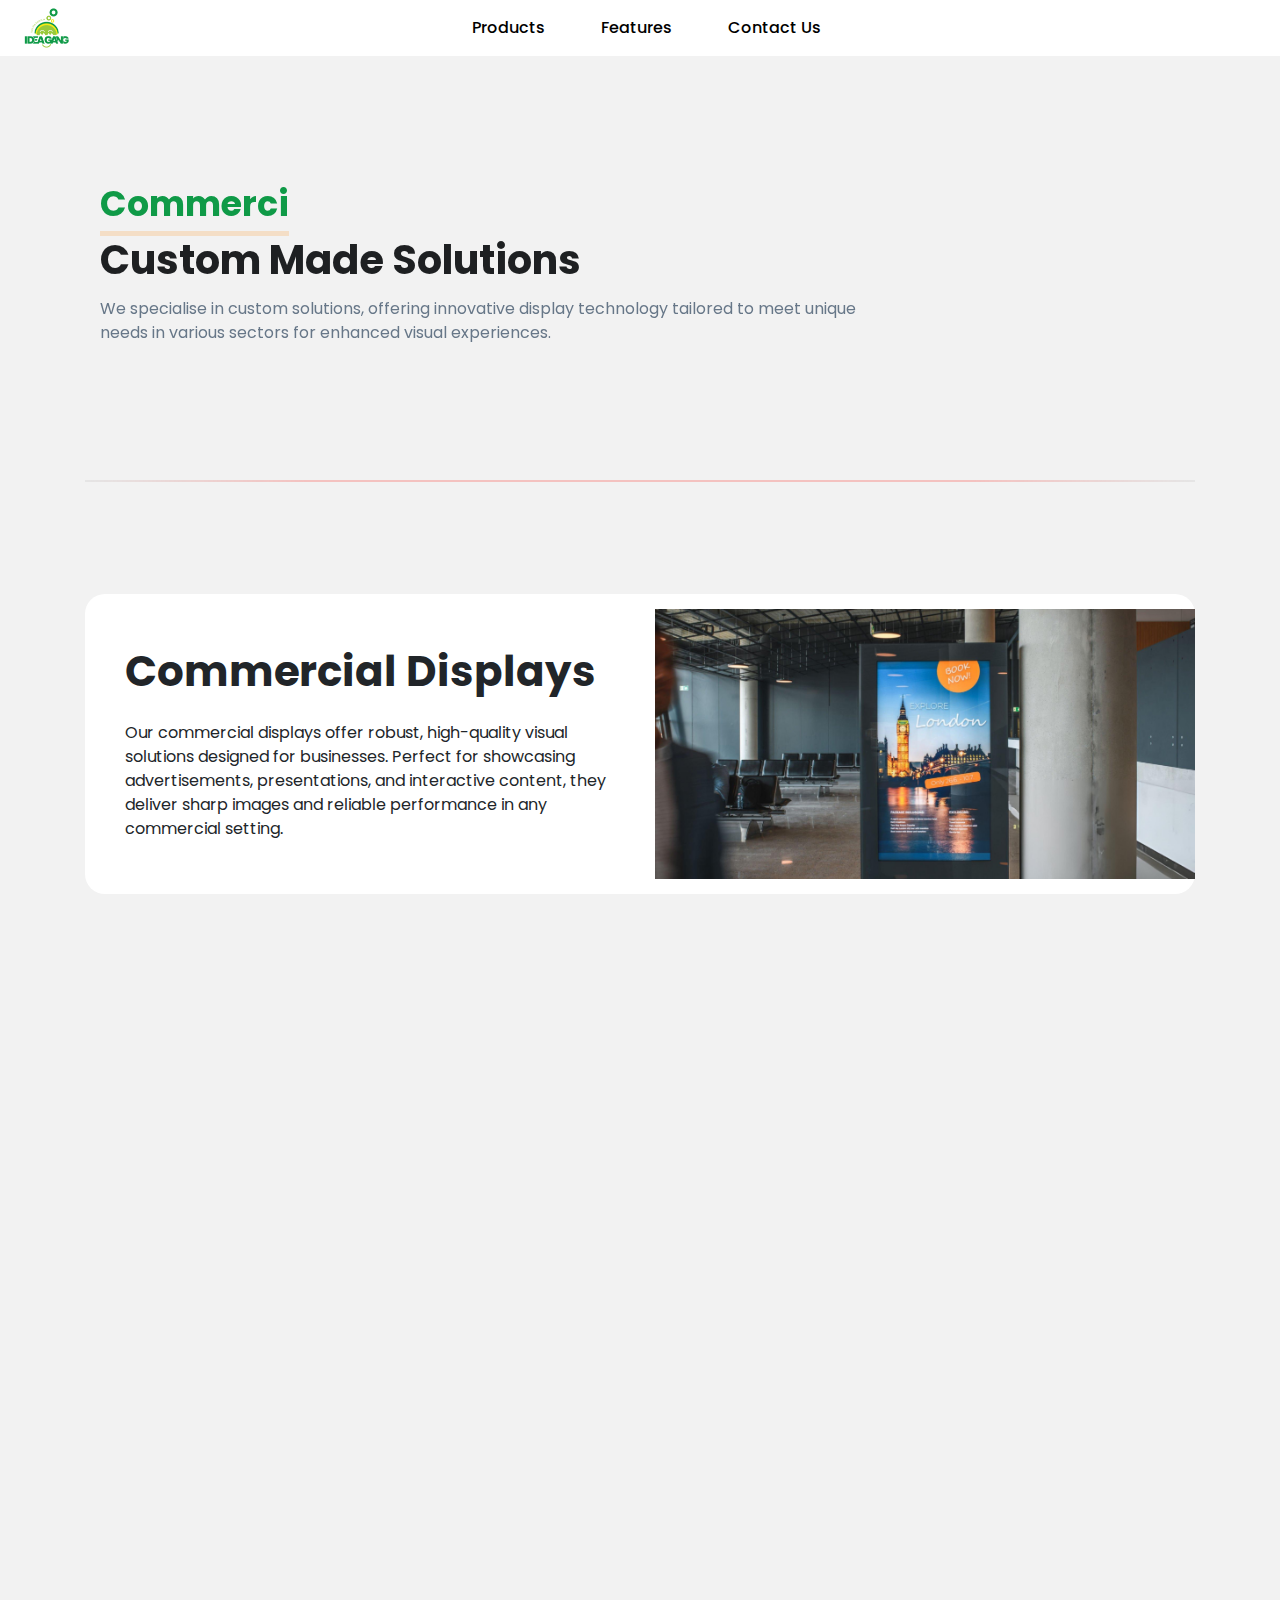
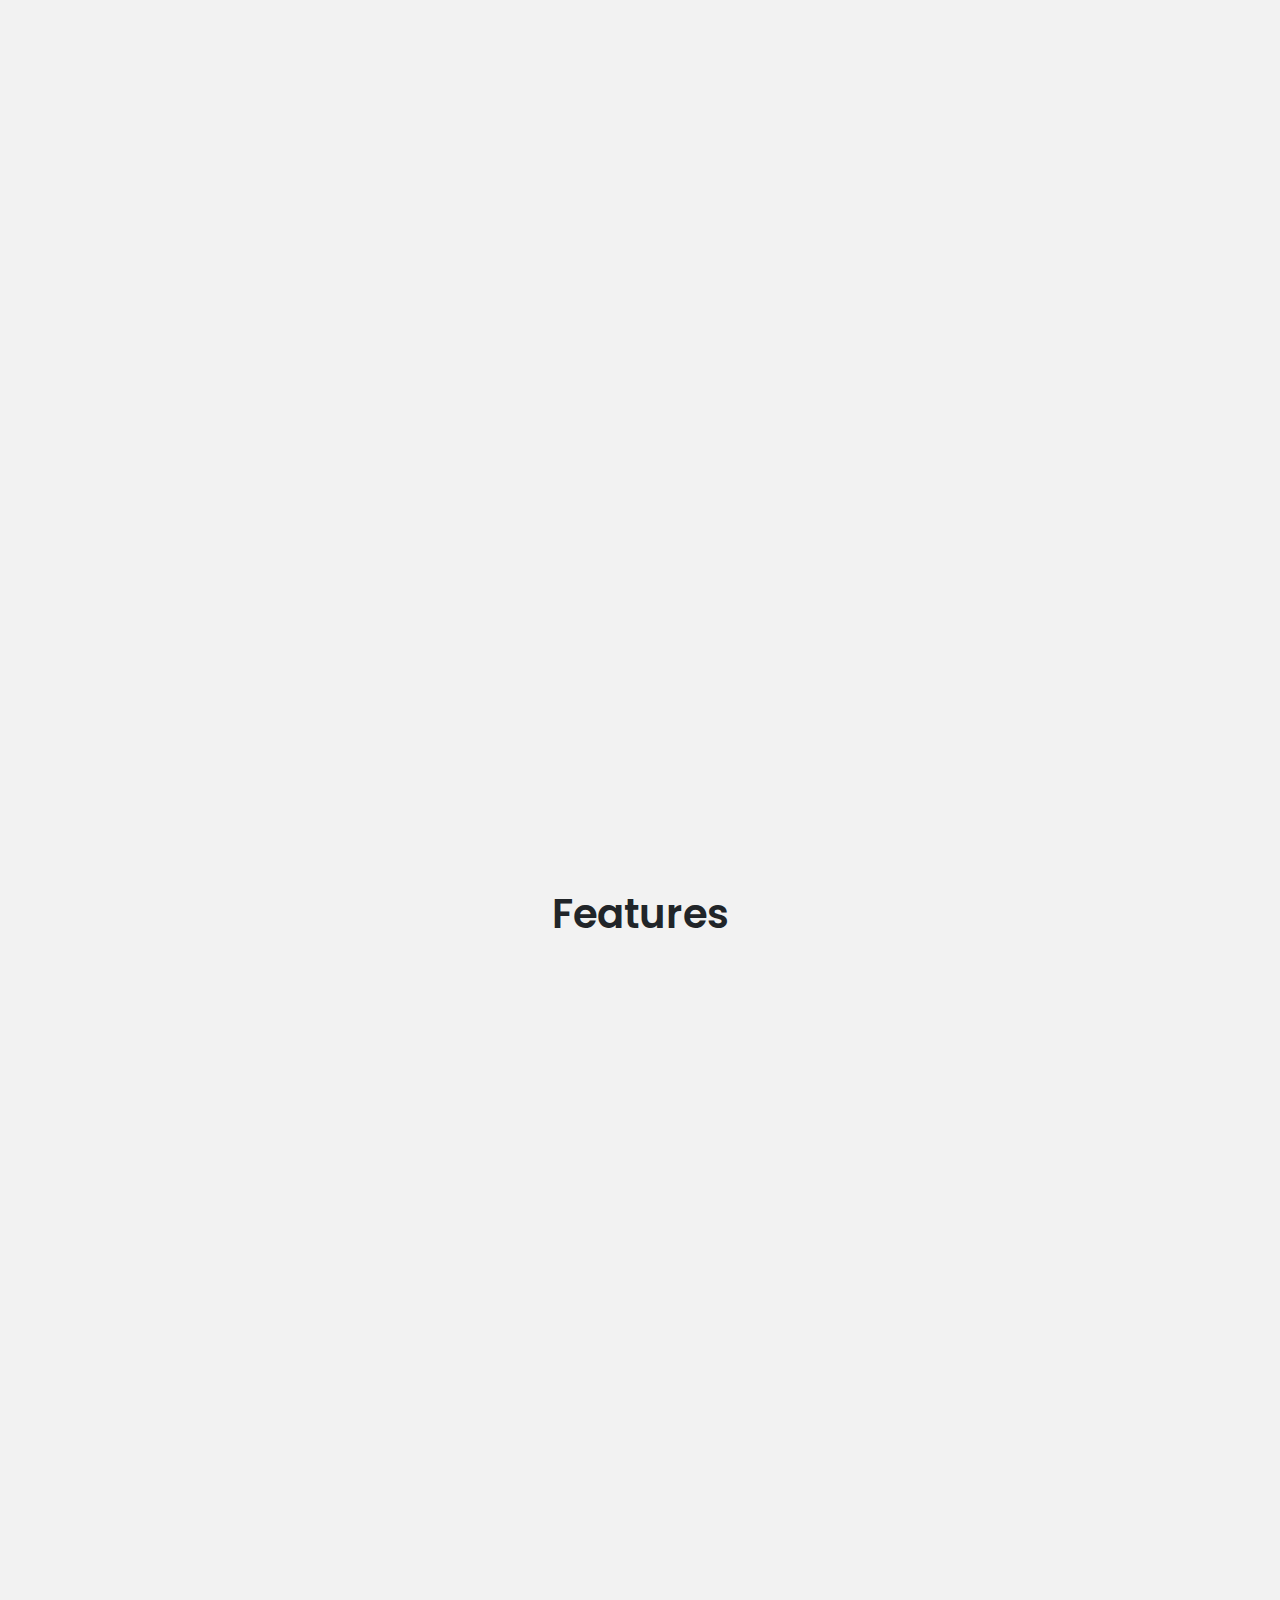
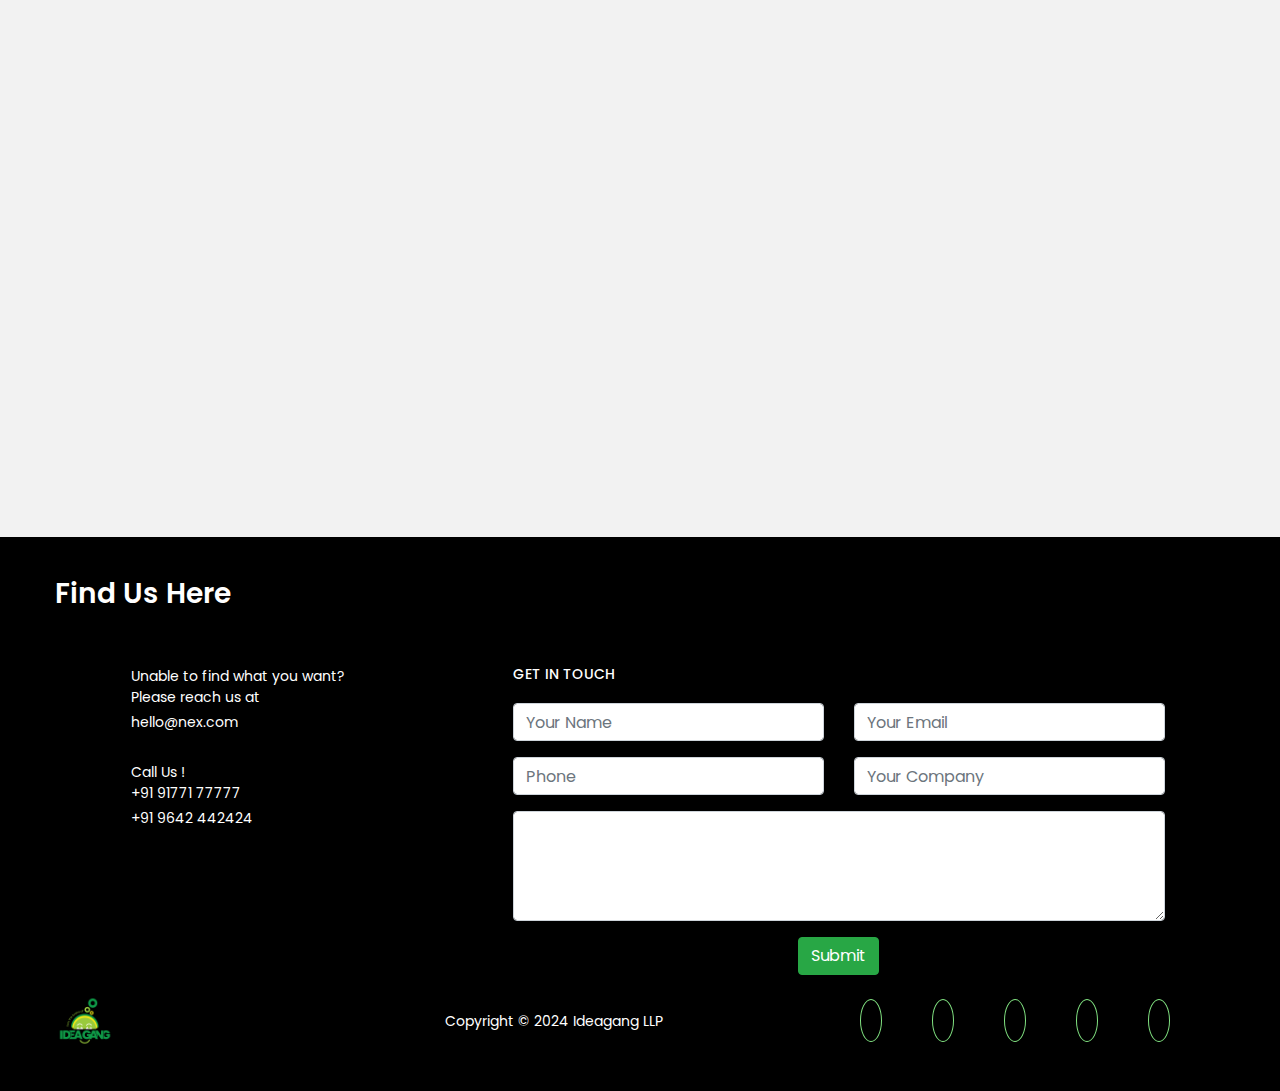
==== commit ac4d5484: "Add files via upload" ====
--- a/Ideagang/index.html
+++ b/Ideagang/index.html
@@ -4,786 +4,579 @@
 <head>
     <meta charset="UTF-8">
     <meta name="viewport" content="width=device-width, initial-scale=1.0">
-    <title>Transformative Solutions for Your Business 
-    </title>
-    <meta name="description" content="Unlock your business potential with our innovative solutions and expert consulting. Collaborate with us to achieve remarkable success and outpace the competition.">
-    <meta name="keywords" content="Custom Display Solutions,
-            Business Display Technologies,
-            Innovative Display Solutions,
-            Expert Display Services,
-            Custom Technology Solutions,
-            Display Solutions Company,
-            Business Display Experts,
-            Advanced Display Systems,
-            Display Technology Experts,
-            Professional Display Services,
-            Custom Tech Solutions,
-            Display Solutions Provider,
-            Innovative Tech Displays,
-            Business Display Innovation,
-            Display Solutions for Businesses">
+    <title>Document</title>
     <link rel="stylesheet" href="css/bootstrap-min.css">
-    <link rel="icon" type="image/ico" sizes="32x32" href="images/logo-ideagang.png">
+    <link rel="icon" type="image/ico" sizes="32x32" href="images/favicon.ico">
     <link rel="stylesheet" href="icon-fonts/styles.css">
-    <link rel="stylesheet" href="https://stackpath.bootstrapcdn.com/bootstrap/4.3.1/css/bootstrap.min.css">
+    <link rel="stylesheet" href="https://cdn.jsdelivr.net/npm/bootstrap@4.3.1/dist/css/bootstrap.min.css"
+        integrity="sha384-ggOyR0iXCbMQv3Xipma34MD+dH/1fQ784/j6cY/iJTQUOhcWr7x9JvoRxT2MZw1T" crossorigin="anonymous">
     <link href="https://unpkg.com/aos@2.3.1/dist/aos.css" rel="stylesheet">
     <link rel="stylesheet" href="https://cdnjs.cloudflare.com/ajax/libs/font-awesome/6.6.0/css/all.min.css" integrity="sha512-Kc323vGBEqzTmouAECnVceyQqyqdsSiqLQISBL29aUW4U/M7pSPA/gEUZQqv1cwx4OnYxTxve5UMg5GT6L4JJg==" crossorigin="anonymous" referrerpolicy="no-referrer" />
-    <script src="https://ajax.googleapis.com/ajax/libs/jquery/3.7.1/jquery.min.js"></script>
     <link rel="stylesheet" href="css/style.css">
 </head>
 
-<!-- Google tag (gtag.js) -->
-<script async src="https://www.googletagmanager.com/gtag/js?id=G-Z624YJH5E3"></script>
-<script>
-  window.dataLayer = window.dataLayer || [];
-  function gtag(){dataLayer.push(arguments);}
-  gtag('js', new Date());
-
-  gtag('config', 'G-Z624YJH5E3');
-</script>
-
-
 <body>
-<!-- header starts Here -->
+
     <header>
-        <nav class="navbar navbar-expand-lg navbar-light bg-dark">
-          
-                <a class="navbar-brand mr-0 p-0" href="./">
-                    <img src="./images/logo-ideagang.png" height="40px" />
-                </a>
-                <button class="navbar-toggler" type="button" data-toggle="collapse" data-target="#navbarNavAltMarkup"
-                    aria-controls="navbarNavAltMarkup" aria-expanded="false" aria-label="Toggle navigation">
-                    <span class="navbar-toggler-icon"></span>
-                </button>
-               
-                    <div class="collapse navbar-collapse" id="navbarNavAltMarkup">
-                        <div class="navbar-nav">
-                            <a class="nav-item nav-link pr-5 active" href="#services">Services  <span class="sr-only">(current)</span></a>
-                            <a class="nav-item nav-link pr-5" href="#why-shoose-us">why choose us</a>
-                            <a class="nav-item nav-link pr-5" href="#footer">Contact Us</a>
-                        </div>
-
-                    </div>
-                    
-                
-                <div class="shedule-btn-section d-none d-lg-block">
-                    <button class="btn btn-light">Schedule a Meet </button>
-                </div>
-           
+        <nav class="navbar navbar-expand-lg navbar-light bg-white">
+            <a class="navbar-brand mr-0 p-0 pl-2" href="#">
+                <img src="./images/logo.png" height="40px" />
+            </a>
+            <button class="navbar-toggler" type="button" data-toggle="collapse" data-target="#navbarNavAltMarkup"
+                aria-controls="navbarNavAltMarkup" aria-expanded="false" aria-label="Toggle navigation">
+                <span class="navbar-toggler-icon"></span>
+            </button>
+            <div class="collapse navbar-collapse justify-content-center" id="navbarNavAltMarkup">
+                <div class="navbar-nav">
+                    <a class="nav-item nav-link pr-5" href="#productsSection" id="productsNav-item">Products <span class="sr-only">(current)</span></a>
+                    <a class="nav-item nav-link pr-5" href="#featuresSection" id="featuresNav-item">Features</a>
+                    <a class="nav-item nav-link pr-5" href="#footerSection" id="contactNav-item">Contact Us</a>
+                </div>
+            </div>
         </nav>
     </header>
-<!-- header ends Here -->
-
-
-<!-- main starts Here -->
-    <main class="main-content">
-        <section class="entrepreneur-challenges-section">
-            <div class="container">
-                <div class="row mx-0">
-                    <div class="challenges-heading-section col-sm-12 col-md-6 px-0">
-                        <h1 class="challenges-heading section-heading">
-                            Are you an entrepreneur facing challenges with..
-                        </h1>
-                        <div class="features_title_underline--pt0-5-fc3" style="width: 200px;display: block;margin: 0 auto;">
-                            <div scroll-anim="draw" class="svg_underline--ic2 w-embed">
-                                <svg width="100%" height="100%" viewBox="0 0 194 54" fill="none" xmlns="http://www.w3.org/2000/svg">
-                                    <path
-                                        d="M2 5.80216C2 5.80216 122.026 9.186 191.764 2C90.0472 5.09999 46.7967 11.3 46.7967 11.3C46.7967 11.3 102.582 5.09999 145.13 16.0881C111.814 20.3161 70.1848 32.1483 56.3805 22.2881C47.85 16.1927 109.349 15.2441 111.889 51.8687"
-                                        stroke="#f6e921" stroke-width="2.98794" stroke-linecap="round" stroke-linejoin="round"></path>
-                                </svg>
-                            </div>
-                        </div>
-                    </div>
-                    <div class="entrepreneur-challenges row mx-0 col-12 px-0">
-
-                        <div class="entrepreneur-challenge card col-12 col-md-4 px-0">
-                            <div class="entrepreneur-challenge-img-container">
-                                <img src="./images/entrepreneur1.png" alt="">
-                            </div>
-                            <div class="card-body">
-                                <h5 class="card-title">Scaling Innovative Ideas</h5>
-                                <p class="card-text">You’ve developed great concepts, but need help turning them into market-ready products and scalable business solutions</p>
-                              </div>
-                        </div>
-                        <div class="entrepreneur-challenge card col-12 col-md-4 px-0">
-                            <div class="entrepreneur-challenge-img-container">
-                                <img src="./images/entrepreneur-challenge2.png" alt="">
-                            </div>
-                            <div class="card-body">
-                                <h5 class="card-title">Establishing a Strong Brand Identity</h5>
-                                <p class="card-text">Your brand exists, but it lacks the distinctiveness and impact needed to stand out in a competitive market.</p>
-                              </div>
-                        </div>
-                        <div class="entrepreneur-challenge card col-12 col-md-4 px-0">
-                            <div class="entrepreneur-challenge-img-container">
-                                <img src="./images/entrepreneur3.png" alt="">
-                            </div>
-                            <div class="card-body">
-                                <h5 class="card-title">Navigating Complex Business Landscapes </h5>
-                                <p class="card-text">You're passionate about your business, but uncertain about making strategic decisions that drive long-term growth</p>
-                              </div>
-                        </div>
-                    </div>
-                </div>
-            </div>
-        </section>
-
-        <section class="consulting-services-section pt-5">
-            <div class="container">
-                <div class="row mx-0">
-                        <div class="challenges-heading-section col-sm-12 col-md-6 px-0">
-                            <h1 class="challenges-heading section-heading">
-                                By the end of our consulting services, 
-                                <span scroll-anim="draw" class="circled-word_svg--ic2-pe0 is--youwill-fc3 w-embed"
-                                    style="display: block;position: relative;">
-                                    <h1>you will:</h1>
-                                    <svg width="100px" height="100%" viewBox="0 0 195 77" fill="none" xmlns="http://www.w3.org/2000/svg">
-                                        <path
-                                            d="M22.7286 39.5512C1.13516 20.2375 52.7844 -6.48988 140.034 4.60777C226.918 15.6598 203.191 81.4615 85.6852 74.5585C-8.35758 69.0325 -32.249 15.9699 61.6661 13.3254"
-                                            stroke="#f6e921" stroke-width="3.64754" stroke-miterlimit="10" stroke-linecap="round"></path>
-                                    </svg>
-                                </span>
-                            </h1>
-                        </div>
-                        <div class="consulting-services row mx-0 col-12 px-0">
-                            <div class="consulting-service1 consulting-service col-12 col-md-4 px-0 card">
-                                <div class="tik-mark-section">
-                                    <i class="fa-solid fa-check"></i>
-                                </div>
-
-                                <div class="consulting-services-content card-body ">
-                                    <h3 class="consulting-service-heading card-title">
-                                        Gain a Strategic Vision for Your Business
-                                    </h3>
-                                    <p class="card-text">
-                                        You’ll have a clear roadmap for where your business is headed, with actionable strategies to confidently navigate long-term goals.
-                                    </p>
-                                </div>
-
-                            </div>
-                            <div class="consulting-service2 consulting-service col-12 col-md-4 px-0 card">
-                                <div class="tik-mark-section">
-                                    <i class="fa-solid fa-check"></i>
-                                </div>
-
-                                <div class="consulting-services-content card-body ">
-                                    <h3 class="consulting-service-heading card-title">
-                                        Gain a Strategic Vision for Your Business
-                                    </h3>
-                                    <p class="card-text">
-                                        You’ll have a clear roadmap for where your business is headed, with actionable strategies to confidently navigate long-term goals.
-                                    </p>
-                                </div>
-
-                            </div>
-                            <div class="consulting-service3 consulting-service col-12 col-md-4 px-0 card">
-                                <div class="tik-mark-section">
-                                    <i class="fa-solid fa-check"></i>
-                                </div>
-
-                                <div class="consulting-services-content card-body ">
-                                    <h3 class="consulting-service-heading card-title">
-                                        Gain a Strategic Vision for Your Business
-                                    </h3>
-                                    <p class="card-text">
-                                        You’ll have a clear roadmap for where your business is headed, with actionable strategies to confidently navigate long-term goals.
-                                    </p>
-                                </div>
-
-                            </div>
-                        </div>
+    
+    <div class="container">
+        <div class="bannerSection row mx-0">
+            <div class="banner-container" data-aos="fade-up">
+                <!-- <div class="row"> -->
+                <div>
+                    <div class="col-12 banner-left">
+                        <div>
+                            <div id="animatedText"></div>
+                            <h1>Custom Made Solutions</h1>
+                            <p class="pb-4">We specialise in custom solutions, offering innovative display technology tailored to meet
+                                unique needs in various sectors for enhanced visual experiences.</p>
+                        </div>
+                    </div>
+                    <!-- <div class="col-12 col-md-6 banner-right pr-0">
+                        <img src="./images/bannerRightImg.jpg"/>
+                    </div> -->
+                </div>
+
+                <!-- <div class="row banner-bottom-section mt-5">
+                    <p>Ideagang offers cutting-edge digital signage solutions with high-quality display screens. We
+                        provide dynamic, interactive experiences for retail, hospitality, and corporate sectors,
+                        enhancing communication and engagement to elevate your brand.</p>
+                </div> -->
+            </div>
+        </div>
+        <hr class="horizontalLine">
+        <!-- Service Section starts Here -->
+        <div id="productsSection" class="productsSection-mainBlock">
+            <div class="serviesSection mb-3" data-aos="fade-right">
+                <div class="serviceSectionBg row mx-0">
+                    <div class="col-12 col-md-6 serviceSectionLeftBlock">
+                        <h3>Commercial Displays</h3>
+                        <p class="mt-4">Our commercial displays offer robust, high-quality visual solutions designed for businesses. Perfect for showcasing advertisements, presentations, and interactive content, they deliver sharp images and reliable performance in any commercial setting.</p>
+                        <!-- <p class="mt-5">From databases to storage systems, we got you covered with MySQL, PostgreSQL, Redis,
+                            Typesense, Meilisearch, MinIO, and even Laravel Reverb.</p> -->
+                    </div>
+                    <div class="col-12 col-md-6 serviceSectionRightBlock pr-0">
+                        <div class="imgContainer">
+                            <img src="./images/Commercial Displays.jpg" />
+                        </div>
+                    </div>
+                </div>
+            </div>
+    
+            <div class="serviesSection  mb-3" data-aos="fade-left">
+                <div class="serviceSectionBg row mx-0">
+                    <div class="col-12 col-md-6 serviceSectionRightBlock pr-0">
+                        <div class="imgContainer">
+                            <img src="./images/Small Displays.jpg" />
+                        </div>
+                    </div>
+                    <div class="col-12 col-md-6 serviceSectionLeftBlock">
+                        <h3>Small Displays</h3>
+                        <p class="mt-4">Ideal for compact spaces, our small displays provide crisp, clear visuals in a compact format. They are perfect for point-of-sale systems, informational kiosks, and other applications where space is limited but high-quality display is essential.</p>
+                    </div>
+                </div>
+            </div>
+    
+            <div class="serviesSection  mb-3" data-aos="fade-right">
+                <div class="serviceSectionBg row mx-0">
+                    <div class="col-12 col-md-6 serviceSectionLeftBlock">
+                        <h3>Smart Displays</h3>
+                        <p class="mt-4">Smart displays integrate advanced technology with user-friendly interfaces. They offer interactive features, connectivity options, and high-resolution visuals, making them suitable for various applications like smart offices, interactive learning environments, and modern retail spaces.</p>
+                    </div>
+                    <div class="col-12 col-md-6 serviceSectionRightBlock pr-0">
+                        <div class="imgContainer">
+                            <img src="./images/Smart Displays.jpg" />
+                        </div>
+                    </div>
+                </div>
+            </div>
+    
+            <div class="serviesSection  mb-3" data-aos="fade-left">
+                <div class="serviceSectionBg row mx-0">
+                    <div class="col-12 col-md-6 serviceSectionRightBlock pr-0">
+                        <div class="imgContainer">
+                            <img src="./images/Digital Signage.jpg" />
+                        </div>
+                    </div>
+                    <div class="col-12 col-md-6 serviceSectionLeftBlock">
+                        <h3>Digital Signage</h3>
+                        <p class="mt-4">Our digital signage solutions offer dynamic, eye-catching displays for advertising and information. With flexible content management and real-time updates, they enhance customer engagement and streamline communication in public and commercial spaces.</p>
+                    </div>
+                </div>
+            </div>
+    
+            <div class="serviesSection mb-3" data-aos="fade-right">
+                <div class="serviceSectionBg row mx-0">
+                    <div class="col-12 col-md-6 serviceSectionLeftBlock">
+                        <h3>Smart TVs</h3>
+                        <p class="mt-4">Our smart TVs combine high-definition visuals with smart functionality, offering seamless streaming, internet connectivity, and a range of interactive features. They are perfect for both home entertainment and business presentations.
+                        </p>
                         
-                </div>
-            </div>
-        </section>
-
-        <section id="services" class="service-framework-section justify-content-center row mx-0 pt-5">
-           <div class="container">
-                <div class="service-framework-heading-section justify-content-center col-12 col-md-12 px-0 row mx-0">
-                    <h3 class=" text-center">Services</h3>
-                    <!-- <h1 class="highlight-text">Services</h1> -->
-                </div>
-                <div class="service-framework-content-section pb-5 justify-content-center row mx-0 col-12 px-0 mt-3">
-                    <p class="col-12 px-0 text-center d-flex justify-content-center ">
-                        We’ll guide you through the core aspects of your business transformation: Vision, Branding, Strategy, and Execution. Once you have a robust brand identity and a strategic roadmap, we’ll focus on implementing solutions and driving sustainable growth.
-                    </p>
-                </div>
-           </div>
-        </section>
-
-        <section>
-            <div class="container accordians-section">
-                <div class="row">
-                    <div class="col-12">
-                        <div class="accordion mb-3 row mx0" id="accordion1">
-                            <div class="card col-12 col-lg-10 px-0">
-                                <div class="card-header accordian-header" id="headingOne"  data-toggle="collapse" data-target="#collapseOne" aria-expanded="false" aria-controls="collapseOne">
-                                    <div class="row">
-                                        <div class="col-12 col-md-3 col-lg-2 accordian-count">
-                                            <span>01</span>
-                                        </div>
-                                        <div class="col-12 col-md-7 col-lg-8">
-                                            <h4 class="accordian-heading"> Consulting
-                                            </h4>
-                                            <ul>
-                                                <li>
-                                                    Our consulting services provide tailored strategies to navigate your unique business challenges and opportunities.
-                                                </li>
-                                            </ul>
-                                        </div>
-                                        <div class="col-12 col-md-2 d-flex align-items-end justify-content-end details-section">
-                                            <a href="javascript:;">
-                                                <span>Details</span>
-                                                <i class="fa-solid fa-plus"></i>
-                                            </a>
-                                        </div>
-                                    </div>    
-                                </div>
-                                <div id="collapseOne" class="collapse" aria-labelledby="headingOne" >
-                                    <div class="card-body">
-                                        <h4 class="accordian-heading">What You'll Achieve
-                                        </h4>
-                                        <p>During our consulting engagement, we’ll conduct a detailed analysis of your business, focusing on key areas such as market positioning, operational efficiency, and growth potential. You’ll work closely with our expert consultants to identify opportunities for improvement and develop a customised action plan that aligns with your business objectives. This process will empower you to make informed decisions that drive During our consulting engagement, we’ll conduct a detailed analysis of your business, focusing on key areas such as market positioning, operational efficiency, and growth potential. You’ll work closely with our expert consultants to identify opportunities for improvement and develop a customised action plan that aligns with your business objectives. This process will empower you to make informed decisions that drive 
-                                        </p>
-                                    </div>
-                                </div>
-                            </div>
-                            <div class="col-lg-1 ">
-                                <div scroll-anim="draw" class="svg_arrow--ic2 is-curriculum w-embed" style="width: 200px;margin: 0 auto;">
-                                    <svg width="100%" height="100%" viewBox="0 0 177 90" fill="none" xmlns="http://www.w3.org/2000/svg">
-                                        <path class="path"
-                                            d="M30.6328 38.4331C22.5654 60.0675 6.9949 68.4279 6.9949 68.4279C6.9949 68.4279 18.8866 69.7064 38.0317 82.196"
-                                            stroke="currentColor" stroke-width="3.64754" stroke-linecap="round" stroke-linejoin="round"></path>
-                                        <path class="path" d="M170.836 21.2059C132.285 34.1785 86.8344 36.616 8.31264 68.4031"
-                                            stroke="currentColor" stroke-width="3.64754" stroke-linecap="round" stroke-linejoin="round"></path>
-                                    </svg>
-                                </div>
-                            </div>
-                        </div>
+                    </div>
+                    <div class="col-12 col-md-6 serviceSectionRightBlock pr-0">
+                        <div class="imgContainer smartTvs">
+                            <img src="./images/Smart tvs.jpg" />
+                        </div>
+                    </div>
+                </div>
+            </div>
+    
+            <div class="serviesSection  mb-3" data-aos="fade-left">
+                <div class="serviceSectionBg row mx-0">
+                    <div class="col-12 col-md-6 serviceSectionRightBlock pr-0">
+                        <div class="imgContainer">
+                            <img src="./images/Android-Based Displays.png" />
+                        </div>
+                    </div>
+                    <div class="col-12 col-md-6 serviceSectionLeftBlock">
+                        <h3>Android-Based Displays</h3>
+                        <p class="mt-4">Android-based displays deliver versatile, user-friendly experiences with integrated Android operating systems. Ideal for digital signage, interactive kiosks, and smart environments, they support a wide range of apps and functionalities for enhanced user interaction.</p>
+                    </div>
+                </div>
+            </div>
+        </div>
+
+        <!-- Service Section Ends Here -->
+
+        <!-- Features Section -->
+        <div id="featuresSection" class="featuresSection-mainBlock">
+            <h1 class="featuresHeading">Features</h1>
+            <div class="row featuresSection">
+                <div class="features-section2 col-md-6 col-lg-4 mb-3 mb-lg-0"  data-aos="fade-up"
+                data-aos-duration="3000">
+                    <div class="card mb-3 card card-transition" >
+                        <div class="row no-gutters h-100">
+                            <div class="logo-section col-4 bg-light container-fluid d-flex justify-content-center align-items-center">
+                                <img src="./images/High Resolution and Clarity.png" alt="">
+                            </div>
+                            <div class="feature-content-section col-8 h-100">
+                                <div class="card-body">
+                                    <h3 class="card-title itemToFilterText">High Resolution and Clarity</h3>
+                                    <p class="card-text"> All display products offer high resolution and clarity to ensure sharp, vivid visuals.
+                                    </p>
+                                </div>
+                            </div>
+                        </div>
+                    </div>
+                </div>
+                <div class="features-section2 col-md-6 col-lg-4 mb-3 mb-lg-0"  data-aos="fade-up"
+                data-aos-duration="3000">
+                    <div class="card mb-3 card card-transition">
+                        <div class="row no-gutters h-100">
+                            <div class="logo-section col-4 bg-light container-fluid d-flex justify-content-center align-items-center">
+                                <img src="./images/Customizable Content.png" alt="">
+                            </div>
+                            <div class="feature-content-section col-8 h-100">
+                                <div class="card-body">
+                                    <h3 class="card-title itemToFilterText">Customizable Content</h3>
+                                    <p class="card-text">Each product allows for customizable content, enabling users to tailor the display to their specific needs and preferences.
+                                    </p>
+                                </div>
+                            </div>
+                        </div>
+                    </div>
+                </div>
+                <div class="features-section2 col-md-6 col-lg-4 mb-3 mb-lg-0"  data-aos="fade-up"
+                data-aos-duration="3000">
+                    <div class="card mb-3 card card-transition">
+                        <div class="row no-gutters h-100">
+                            <div class="logo-section col-4 bg-light container-fluid d-flex justify-content-center align-items-center">
+                                <img src="./images/Remote Management.png" alt="">
+                            </div>
+                            <div class="feature-content-section col-8 h-100">
+                                <div class="card-body">
+                                    <h3 class="card-title itemToFilterText">Remote Management</h3>
+                                    <p class="card-text">Many of these products support remote management and control, making it easy to update and maintain displays from a central location.</p>
+                                </div>
+                            </div>
+                        </div>
+                    </div>
+                </div>
+                <div class="features-section2 col-md-6 col-lg-4 mb-3 mb-lg-0"  data-aos="fade-up"
+                data-aos-duration="3000">
+                    <div class="card mb-3 card card-transition">
+                        <div class="row no-gutters h-100">
+                            <div class="logo-section col-4 bg-light container-fluid d-flex justify-content-center align-items-center">
+                                <img src="./images/Remote Management.png" alt="">
+                            </div>
+                            <div class="feature-content-section col-8 h-100">
+                                <div class="card-body">
+                                    <h3 class="card-title itemToFilterText">Remote Management</h3>
+                                    <p class="card-text">Many of these products support remote management and control, making it easy to update and maintain displays from a central location.</p>
+                                </div>
+                            </div>
+                        </div>
+                    </div>
+                </div>
+                <div class="features-section2 col-md-6 col-lg-4 mb-3 mb-lg-0"  data-aos="fade-up"
+                data-aos-duration="3000">
+                    <div class="card mb-3 card card-transition">
+                        <div class="row no-gutters h-100">
+                            <div class="logo-section col-4 bg-light container-fluid d-flex justify-content-center align-items-center">
+                                <img src="./images/Scheduled Content.png" alt="">
+                            </div>
+                            <div class="feature-content-section col-8 h-100">
+                                <div class="card-body">
+                                    <h3 class="card-title itemToFilterText">Scheduled Content</h3>
+                                    <p class="card-text">Manage and schedule content playback within specific time intervals, allowing for targeted messaging and automated content updates based on your needs.</p>
+                                </div>
+                            </div>
+                        </div>
+                    </div>
+                </div>
+                <div class="features-section2 col-md-6 col-lg-4 mb-3 mb-lg-0"  data-aos="fade-up"
+                data-aos-duration="3000">
+                    <div class="card mb-3 card card-transition">
+                        <div class="row no-gutters h-100">
+                            <div class="logo-section col-4 bg-light container-fluid d-flex justify-content-center align-items-center">
+                                <img src="./images/Interactive Features.png" alt="">
+                            </div>
+                            <div class="feature-content-section col-8 h-100">
+                                <div class="card-body">
+                                    <h3 class="card-title itemToFilterText">Interactive Features</h3>
+                                    <p class="card-text">Touchscreen capabilities and interactive elements to engage users and enhance user experience.
+                                    </p>
+                                </div>
+                            </div>
+                        </div>
+                    </div>
+                </div>
+                <div class="features-section2 col-md-6 col-lg-4 mb-3 mb-lg-0"  data-aos="fade-up"
+                data-aos-duration="3000">
+                    <div class="card mb-3 card card-transition">
+                        <div class="row no-gutters h-100">
+                            <div class="logo-section col-4 bg-light container-fluid d-flex justify-content-center align-items-center">
+                                <img src="./images/Integration Capabilities.png" alt="">
+                            </div>
+                            <div class="feature-content-section col-8 h-100">
+                                <div class="card-body">
+                                    <h3 class="card-title itemToFilterText">Integration Capabilities</h3>
+                                    <p class="card-text">Ability to integrate with various software and hardware solutions for enhanced functionality.
+                                    </p>
+                                </div>
+                            </div>
+                        </div>
+                    </div>
+                </div>
+                <div class="features-section2 col-md-6 col-lg-4 mb-3 mb-lg-0"  data-aos="fade-up"
+                data-aos-duration="3000">
+                    <div class="card mb-3 card card-transition">
+                        <div class="row no-gutters h-100">
+                            <div class="logo-section col-4 bg-light container-fluid d-flex justify-content-center align-items-center">
+                                <img src="./images/User-Friendly Interface.png" alt="">
+                            </div>
+                            <div class="feature-content-section col-8 h-100">
+                                <div class="card-body">
+                                    <h3 class="card-title itemToFilterText">User-Friendly Interface</h3>
+                                    <p class="card-text"> Intuitive interfaces and controls make these products easy to use for both tech-savvy and non-tech users.
+                                    </p>
+                                </div>
+                            </div>
+                        </div>
+                    </div>
+                </div>
+                <div class="features-section2 col-md-6 col-lg-4 mb-3 mb-lg-0"  data-aos="fade-up"
+                data-aos-duration="3000">
+                    <div class="card mb-3 card card-transition">
+                        <div class="row no-gutters h-100">
+                            <div class="logo-section col-4 bg-light container-fluid d-flex justify-content-center align-items-center">
+                                <img src="./images/Versatile Connectivity.png" alt="">
+                            </div>
+                            <div class="feature-content-section col-8 h-100">
+                                <div class="card-body">
+                                    <h3 class="card-title itemToFilterText">Versatile Connectivity</h3>
+                                    <p class="card-text">  Supports multiple input sources for flexible integration with various media players and devices.
         
-                        <div class="accordion mb-3" id="accordian2">
-                            <div class="card col-12 col-lg-10 ml-auto">
-                                <div class="card-header accordian-header" id="headingOne"  data-toggle="collapse" data-target="#collapse2" aria-expanded="false" aria-controls="collapse2">
-                                    <div class="row">
-                                        <div class="col-12 col-md-3 col-lg-2 accordian-count">
-                                            <span>02</span>
-                                        </div>
-                                        <div class="col-12 col-md-7 col-lg-8">
-                                            <h4 class="accordian-heading"> Ideation
-                                            </h4>
-                                            <ul>
-                                                <li>
-                                                    We’ll help you refine and develop innovative ideas that align with market needs and your business objectives.
-
-                                                </li>
-                                            </ul>
-                                        </div>
-                                        <div class="col-12 col-md-2 d-flex align-items-end justify-content-end details-section">
-                                            <a href="javascript:;">
-                                                <span>Details</span>
-                                                <i class="fa-solid fa-plus"></i>
-                                            </a>
-                                        </div>
-                                    </div>    
-                                </div>
-                                <div id="collapse2" class="collapse" aria-labelledby="headingOne" data-parent="#accordian2">
-                                    <div class="card-body">
-                                        <h4 class="accordian-heading">What You'll Experience 
-                                        </h4>
-                                        <p>Our ideation process involves collaborative workshops designed to stimulate creativity and encourage innovative thinking. You’ll work with our team of strategists and designers to brainstorm, refine, and validate new concepts that align with your business goals. We’ll help you turn raw ideas into actionable strategies, exploring various possibilities and ensuring that your final concepts are both feasible and impactful. By the end of this phase, you’ll have a set of well-developed ideas ready for further development and implementation.
-
-                                        </p>
-                                    </div>
-                                </div>
-                            </div>
-                        </div>
+                                    </p>
+                                </div>
+                            </div>
+                        </div>
+                    </div>
+                </div>
+                <div class="features-section2 col-md-6 col-lg-4 mb-3 mb-lg-0"  data-aos="fade-up"
+                data-aos-duration="3000">
+                    <div class="card mb-3 card card-transition">
+                        <div class="row no-gutters h-100">
+                            <div class="logo-section col-4 bg-light container-fluid d-flex justify-content-center align-items-center">
+                                <img src="./images/Advanced Display Technology.png" alt="">
+                            </div>
+                            <div class="feature-content-section col-8 h-100">
+                                <div class="card-body">
+                                    <h3 class="card-title itemToFilterText">Advanced Display Technology</h3>
+                                    <p class="card-text"> Utilisation of the latest display technologies such as OLED, QLED, or IPS for superior performance.
         
-                        <div class="accordion mb-3" id="accordian3">
-                            <div class="card col-12 col-lg-10">
-                                <div class="card-header accordian-header" id="headingOne"  data-toggle="collapse" data-target="#collapse3" aria-expanded="false" aria-controls="collapse3">
-                                    <div class="row">
-                                        <div class="col-12 col-md-3 col-lg-2 accordian-count">
-                                            <span>03</span>
-                                        </div>
-                                        <div class="col-12 col-md-7 col-lg-8">
-                                            <h4 class="accordian-heading">Branding
-                                            </h4>
-                                            <ul>
-                                                <li>
-                                                    Our branding services will help you create a strong, memorable brand that resonates with your target audience.
-                                                </li>
-                                            </ul>
-                                        </div>
-                                        <div class="col-12 col-md-2 d-flex align-items-end justify-content-end details-section">
-                                            <a href="javascript:;">
-                                                <span>Details</span>
-                                                <i class="fa-solid fa-plus"></i>
-                                            </a>
-                                        </div>
-                                    </div>    
-                                </div>
-                                <div id="collapse3" class="collapse" aria-labelledby="headingOne" data-parent="#accordian3">
-                                    <div class="card-body">
-                                        <h4 class="accordian-heading">What You'll Create
-                                        </h4>
-                                        <p> Our branding process begins with a deep dive into your company’s values, mission, and target audience. We’ll work together to craft a brand identity that not only reflects who you are but also resonates with your customers on an emotional level. This includes developing a cohesive visual identity, defining your brand voice, and positioning your brand effectively within the market. By the end of this process, you’ll have a powerful brand toolkit that includes everything from logos and color schemes to messaging frameworks and brand guidelines, ensuring consistency across all touchpoints.
-
-                                    </div>
-                                </div>
-                            </div>
-                        </div>
+                                    </p>
+                                </div>
+                            </div>
+                        </div>
+                    </div>
+                </div>
+                <div class="features-section2 col-md-6 col-lg-4 mb-3 mb-lg-0"  data-aos="fade-up"
+                data-aos-duration="3000">
+                    <div class="card mb-3 card card-transition">
+                        <div class="row no-gutters h-100">
+                            <div class="logo-section col-4 bg-light container-fluid d-flex justify-content-center align-items-center">
+                                <img src="./images/Energy Efficiency.png" alt="">
+                            </div>
+                            <div class="feature-content-section col-8 h-100">
+                                <div class="card-body">
+                                    <h3 class="card-title itemToFilterText">Energy Efficiency</h3>
+                                    <p class="card-text"> Designed to be energy-efficient, reducing power consumption while maintaining performance.
         
-                        <div class="accordion mb-3" id="accordian4">
-                            <div class="card col-12 col-lg-10 ml-auto">
-                                <div class="card-header accordian-header" id="headingOne"  data-toggle="collapse" data-target="#collapse4" aria-expanded="false" aria-controls="collapse4">
-                                    <div class="row">
-                                        <div class="col-12 col-md-3 col-lg-2 accordian-count">
-                                            <span>04</span>
-                                        </div>
-                                        <div class="col-12 col-md-7 col-lg-8">
-                                            <h4 class="accordian-heading"> Product Designing
-                                            </h4>
-                                            <ul>
-                                                <li>
-                                                    We’ll assist you in designing products that are both functional and appealing, ensuring they meet market demands.
-                                                </li>
-                                            </ul>
-                                        </div>
-                                        <div class="col-12 col-md-2 d-flex align-items-end justify-content-end details-section">
-                                            <a href="javascript:;">
-                                                <span>Details </span>
-                                                <i class="fa-solid fa-plus"></i>
-                                            </a>
-                                        </div>
-                                    </div>    
-                                </div>
-                                <div id="collapse4" class="collapse" aria-labelledby="headingOne" data-parent="#accordian4">
-                                    <div class="card-body">
-                                        <h4 class="accordian-heading">What You'll Develop
-                                        </h4>
-                                        <p>
-                                            In the product designing phase, you’ll collaborate with our experienced designers to create products that are not only aesthetically pleasing but also highly functional and market-ready. We’ll guide you through every step of the design process, from initial concept sketches to detailed design specifications and prototype development. Our approach ensures that your products are designed with both user experience and manufacturability in mind, helping you create offerings that stand out in the market and deliver value to your customers. By the end of this phase, you’ll have a polished product design ready for prototyping and production.
-                                        </p>
-                                    </div>
-                                </div>
-                            </div>
-                        </div>
         
-                        <div class="accordion mb-3" id="accordian5">
-                            <div class="card col-12 col-lg-10">
-                                <div class="card-header accordian-header" id="headingOne"  data-toggle="collapse" data-target="#collapse5" aria-expanded="false" aria-controls="collapse5">
-                                    <div class="row">
-                                        <div class="col-12 col-md-3 col-lg-2 accordian-count">
-                                            <span>05</span>
-                                        </div>
-                                        <div class="col-12 col-md-7 col-lg-8">
-                                            <h4 class="accordian-heading"> Digital Services
-                                            </h4>
-                                            <ul>
-                                                <li>
-                                                    Our digital services include everything from website development to digital marketing strategies to boost your online footprint.                                                </li>
-                                            </ul>
-                                        </div>
-                                        <div class="col-12 col-md-2 d-flex align-items-end justify-content-end details-section">
-                                            <a href="javascript:;">
-                                                <span>Details</span>
-                                                <i class="fa-solid fa-plus"></i>
-                                            </a>
-                                        </div>
-                                    </div>    
-                                </div>
-                                <div id="collapse5" class="collapse" aria-labelledby="headingOne" data-parent="#accordian5">
-                                    <div class="card-body">
-                                        <h4 class="accordian-heading">What You'll Implement 
-                                        </h4>
-                                        <p>
-                                            Our digital services are designed to strengthen your online presence and drive engagement with your target audience. We’ll begin by assessing your current digital landscape, identifying areas for improvement and opportunities for growth. From there, we’ll work with you to develop and implement a comprehensive digital strategy that includes website design and optimization, search engine marketing, social media management, and content creation. Our goal is to ensure that your digital channels are not only visually appealing but also optimized for performance, helping you attract and retain customers online. By the end of this process, you’ll have a robust digital presence that supports your overall business objectives.
-                                        </p>
-                                    </div>
-                                </div>
-                            </div>
-                        </div>
-        
-                        <div class="accordion mb-3" id="accordian6">
-                            <div class="card col-12 col-lg-10 ml-auto">
-                                <div class="card-header accordian-header" id="headingOne"  data-toggle="collapse" data-target="#collapse6" aria-expanded="false" aria-controls="collapse6">
-                                    <div class="row">
-                                        <div class="col-12 col-md-3 col-lg-2 accordian-count">
-                                            <span>06</span>
-                                        </div>
-                                        <div class="col-12 col-md-7 col-lg-8">
-                                            <h4 class="accordian-heading"> Custom Hardware
-                                            </h4>
-                                            <ul>
-                                                <li>
-                                                    We offer custom hardware design and development to meet your specific needs and project requirements.
-                                                    </li>
-                                            </ul>
-                                        </div>
-                                        <div class="col-12 col-md-2 d-flex align-items-end justify-content-end details-section">
-                                            <a href="javascript:;">
-                                                <span>Details</span>
-                                                <i class="fa-solid fa-plus"></i>
-                                            </a>
-                                        </div>
-                                    </div>    
-                                </div>
-                                <div id="collapse6" class="collapse" aria-labelledby="headingOne" data-parent="#accordian6">
-                                    <div class="card-body">
-                                        <h4 class="accordian-heading">What You'll Build
-                                        </h4>
-                                        <p><span class="hyphen">-</span>
-                                            Our custom hardware services are tailored to bring your unique ideas to life through innovative engineering and design. We’ll start by understanding your project’s specific requirements, including functionality, design constraints, and intended use. Our engineering team will then work closely with you to develop custom hardware solutions that meet these specifications, from initial concept designs to fully functional prototypes. Whether you need a one-of-a-kind device or a scalable hardware solution for mass production, we’re equipped to handle every stage of development. By the end of this process, you’ll have a custom hardware product ready for deployment, designed to meet your exact needs.
-                                        </p>
-                                    </div>
-                                </div>
-                            </div>
-                        </div>
-        
-                        <div class="accordion mb-3" id="accordian7">
-                            <div class="card col-12 col-lg-10">
-                                <div class="card-header accordian-header" id="headingOne"  data-toggle="collapse" data-target="#collapse7" aria-expanded="false" aria-controls="collapse7">
-                                    <div class="row">
-                                        <div class="col-12 col-md-3 col-lg-2 accordian-count">
-                                            <span>07</span>
-                                        </div>
-                                        <div class="col-12 col-md-7 col-lg-8">
-                                            <h4 class="accordian-heading"> Rapid Prototyping
-                                            </h4>
-                                            <ul>
-                                                <li>
-                                                    Our rapid prototyping services help you quickly develop and test prototypes to validate ideas and iterate designs.
-                                                </li>
-                                            </ul>
-                                        </div>
-                                        <div class="col-12 col-md-2 d-flex align-items-end justify-content-end details-section">
-                                            <a href="javascript:;">
-                                                <span>Details</span>
-                                                <i class="fa-solid fa-plus"></i>
-                                            </a>
-                                        </div>
-                                    </div>    
-                                </div>
-                                <div id="collapse7" class="collapse" aria-labelledby="headingOne" data-parent="#accordian7">
-                                    <div class="card-body">
-                                        <h4 class="accordian-heading">What You'll Advance
-                                        </h4>
-                                        <p>
-                                            In our rapid prototyping service, speed and innovation are at the forefront. You’ll collaborate with our team to quickly transform your product ideas into tangible prototypes. Using cutting-edge tools and techniques, we’ll help you create and test prototypes rapidly, allowing for quick iterations and refinements. This process not only accelerates your product development cycle but also helps you identify and resolve potential design issues early on, reducing time-to-market and increasing the likelihood of success. By the end of this service, you’ll have a fully tested and validated prototype ready for final development and production.
-                                        </p>
-                                    </div>
-                                </div>
-                            </div>
-                        </div>
-        
-                        <div class="accordion mb-3" id="accordian8">
-                            <div class="card col-12 col-lg-10 ml-auto">
-                                <div class="card-header accordian-header" id="headingOne"  data-toggle="collapse" data-target="#collapse8" aria-expanded="false" aria-controls="collapse8">
-                                    <div class="row">
-                                        <div class="col-12 col-md-3 col-lg-2 accordian-count">
-                                            <span>08</span>
-                                        </div>
-                                        <div class="col-12 col-md-7 col-lg-8">
-                                            <h4 class="accordian-heading"> Startup Bootstrapping
-                                            </h4>
-                                            <ul>
-                                                <li>
-                                                    We provide support to help you launch and grow your startup with limited resources, focusing on essential strategies and tools                                                </li>
-                                            </ul>
-                                        </div>
-                                        <div class="col-12 col-md-2 d-flex align-items-end justify-content-end details-section">
-                                            <a href="javascript:;">
-                                                <span>Details</span>
-                                                <i class="fa-solid fa-plus"></i>
-                                            </a>
-                                        </div>
-                                    </div>    
-                                </div>
-                                <div id="collapse8" class="collapse" aria-labelledby="headingOne" data-parent="#accordian8">
-                                    <div class="card-body">
-                                        <h4 class="accordian-heading">What You'll Learn
-                                        </h4>
-                                        <p>
-                                            Our startup bootstrapping service is designed for entrepreneurs looking to launch and grow their businesses on a budget. We’ll guide you through essential strategies for managing your startup’s finances, building a lean business model, and prioritising activities that yield the highest return on investment. You’ll learn how to effectively allocate limited resources, leverage partnerships, and scale your business without the need for significant capital investment. By the end of this service, you’ll be equipped with practical tools and knowledge to grow your startup efficiently and sustainably, ensuring long-term success.
-                                        </p>
-                                    </div>
-                                </div>
-                            </div>
-                        </div>
-        
-                        <div class="accordion mb-3 row mx-0" id="accordian9">
-                            <div class="card col-12 col-lg-10">
-                                <div class="card-header accordian-header" id="headingOne"  data-toggle="collapse" data-target="#collapse9" aria-expanded="false" aria-controls="collapse9">
-                                    <div class="row">
-                                        <div class="col-12 col-md-3 col-lg-2 accordian-count">
-                                            <span>09</span>
-                                        </div>
-                                        <div class="col-12 col-md-7 col-lg-8">
-                                            <h4 class="accordian-heading"> Disruptive Innovations
-                                            </h4>
-                                            <ul>
-                                                <li>
-                                                    Our disruptive innovations service helps you create breakthrough products and services that redefine your industry.                                                </li>
-                                            </ul>
-                                        </div>
-                                        <div class="col-12 col-md-2 d-flex align-items-end justify-content-end details-section">
-                                            <a href="javascript:;">
-                                                <span>Details</span>
-                                                <i class="fa-solid fa-plus"></i>
-                                            </a>
-                                        </div>
-                                    </div>    
-                                </div>
-                                <div id="collapse9" class="collapse" aria-labelledby="headingOne" data-parent="#accordian9">
-                                    <div class="card-body">
-                                        <h4 class="accordian-heading">What You'll Discover
-                                        </h4>
-                                        <p>
-                                            In the disruptive innovations phase, we’ll help you explore the latest trends, technologies, and methodologies to create groundbreaking products and services. You’ll work with our team to identify opportunities for disruption within your industry, develop innovative concepts, and bring these ideas to life. We’ll guide you through the entire process, from initial research and ideation to prototyping and market validation. The goal is to position your business as a leader in innovation, capable of delivering products and services that not only meet but exceed market expectations. By the end of this service, you’ll have a disruptive solution ready to make a significant impact in your industry.                                        </p>
-                                    </div>
-                                </div>
-                            </div>
-                            <div class="col-lg-1">
-                                <div scroll-anim="draw" class="svg_arrow--ic2 is-curriculum w-embed" style="width: 200px;margin: 0 auto;">
-                                    <svg width="100%" height="100%" viewBox="0 0 177 90" fill="none" xmlns="http://www.w3.org/2000/svg">
-                                        <path class="path"
-                                            d="M30.6328 38.4331C22.5654 60.0675 6.9949 68.4279 6.9949 68.4279C6.9949 68.4279 18.8866 69.7064 38.0317 82.196"
-                                            stroke="currentColor" stroke-width="3.64754" stroke-linecap="round" stroke-linejoin="round"></path>
-                                        <path class="path" d="M170.836 21.2059C132.285 34.1785 86.8344 36.616 8.31264 68.4031"
-                                            stroke="currentColor" stroke-width="3.64754" stroke-linecap="round" stroke-linejoin="round"></path>
-                                    </svg>
-                                </div>
-                            </div>
-                        </div>
-                    </div>
-                </div>
-            </div>
-        </section>
-
-        <section id="why-shoose-us" class="consulting-services-section pt-5">
-            <div class="container">
-                <div class="row mx-0">
-                        <div class="col-sm-12 col-md-6 px-0 mb-2">
-                            <h1 class=" section-heading feature-heading">
-                                What You’ll Receive...
-                            </h1>
-                        </div>
-                        <div class="consulting-services-container col-12 px-0">
-                            <div class="consulting-services row mx-0">
-                                <div class="consulting-service1 feature-service1 consulting-service col-12 col-md-4 px-0 card">
-                                    
-                                    <div class="consulting-services-content feature-body  card-body ">
-                                        <h3 class="consulting-service-heading card-title">
-                                            Gain a Strategic Vision for Your Business
-                                        </h3>
-                                        <p class="card-text">
-                                            You’ll have a clear roadmap for where your business is headed, with actionable strategies to confidently navigate long-term goals.
-                                        </p>
-                                    </div>
-    
-                                </div>
-                                <div class="consulting-service2 feature-service2 consulting-service col-12 col-md-4 px-0 card">
-                                    
-    
-                                    <div class="consulting-services-content feature-body  card-body ">
-                                        <h3 class="consulting-service-heading card-title">
-                                            Gain a Strategic Vision for Your Business
-                                        </h3>
-                                        <p class="card-text">
-                                            You’ll have a clear roadmap for where your business is headed, with actionable strategies to confidently navigate long-term goals.
-                                        </p>
-                                    </div>
-    
-                                </div>
-                                <div class="consulting-service3 feature-service3 consulting-service col-12 col-md-4 px-0 card">
-                                    
-    
-                                    <div class="consulting-services-content feature-body  card-body ">
-                                        <h3 class="consulting-service-heading card-title">
-                                            Gain a Strategic Vision for Your Business
-                                        </h3>
-                                        <p class="card-text">
-                                            You’ll have a clear roadmap for where your business is headed, with actionable strategies to confidently navigate long-term goals.
-                                        </p>
-                                    </div>
-    
-                                </div>
-                                <div class="consulting-service1 feature-service4 consulting-service col-12 col-md-4 px-0 card">
-                                    
-                                    <div class="consulting-services-content feature-body  card-body ">
-                                        <h3 class="consulting-service-heading card-title">
-                                            Gain a Strategic Vision for Your Business
-                                        </h3>
-                                        <p class="card-text">
-                                            You’ll have a clear roadmap for where your business is headed, with actionable strategies to confidently navigate long-term goals.
-                                        </p>
-                                    </div>
-    
-                                </div>
-                                <div class="consulting-service2 feature-service5 consulting-service col-12 col-md-4 px-0 card">
-                                    
-    
-                                    <div class="consulting-services-content feature-body  card-body ">
-                                        <h3 class="consulting-service-heading card-title">
-                                            Gain a Strategic Vision for Your Business
-                                        </h3>
-                                        <p class="card-text">
-                                            You’ll have a clear roadmap for where your business is headed, with actionable strategies to confidently navigate long-term goals.
-                                        </p>
-                                    </div>
-    
-                                </div>
-                              
-                            </div>
-                        </div>
-                        
-                </div>
-            </div>
-        </section>
-
-        <section class="frq-asked-quations-section">
-               <!-- Business Journey Section starts-->
-            <div class="business-journey-section  py-5">
-                <div class="container">
+                                    </p>
+                                </div>
+                            </div>
+                        </div>
+                    </div>
+                </div>
+                <div class="features-section2 col-md-6 col-lg-4 mb-3 mb-lg-0"  data-aos="fade-up"
+                data-aos-duration="3000">
+                    <div class="card mb-3 card card-transition">
+                        <div class="row no-gutters h-100">
+                            <div class="logo-section col-4 bg-light container-fluid d-flex justify-content-center align-items-center">
+                                <img src="./images/Connectivity Options.png" alt="">
+                            </div>
+                            <div class="feature-content-section col-8 h-100">
+                                <div class="card-body">
+                                    <h3 class="card-title itemToFilterText">Connectivity Options</h3>
+                                    <p class="card-text"> A variety of connectivity options such as HDMI, USB, Wi-Fi, and Bluetooth to ensure compatibility with different devices and networks.
+                                    </p>
+                                </div>
+                            </div>
+                        </div>
+                    </div>
+                </div>
+         
+            </div>
+        </div>
+        <!-- Features section end -->
+
+        <!-- Why choose Section start -->
+        <div class="why-choose-main-block">
+            <div class="why-choose-section justify-content-center ml-0 mr-0 mt-5 pt-3 row mb-4 "  data-aos="fade-up"
+            data-aos-duration="3000">
+                <h1 class="why-choose-heading col-12 text-center mb-4">Why Choose Us</h1>
+                <div class="why-choose-cards justify-content-center row col-12">
+                    <div class="card why-choose-card ">
+                        <div class="why-choose-card-img-section">
+                            <img src="./images/Tailored tech solutions for your needs..png" alt="">
+                        </div>
+                        <div class="card-body">
+                            Tailored tech solutions for your needs
+                        </div>
+                    </div>
+                    <div class="card why-choose-card ">
+                        <div class="why-choose-card-img-section">
+                            <img src="./images/2.png" alt="">
+                        </div>
+                        <div class="card-body">
+                            Expertise in various sectors
+                        </div>
+                    </div>
+                    <div class="card why-choose-card ">
+                        <div class="why-choose-card-img-section">
+                            <img src="./images/3.png" alt="">
+                        </div>
+                        <div class="card-body">
+                            Wide range of display options.
+                        </div>
+                    </div>
+                    <div class="card why-choose-card ">
+                        <div class="why-choose-card-img-section">
+                            <img src="./images/4.png" alt="">
+                        </div>
+                        <div class="card-body">
+                            Durable, high-quality materials.
+                        </div>
+                    </div>
+                    <div class="card why-choose-card ">
+                        <div class="why-choose-card-img-section">
+                            <img src="./images/5.png" alt="">
+                        </div>
+                        <div class="card-body">
+                            Scalable solutions for all projects.
+                        </div>
+                    </div>
+                    <div class="card why-choose-card ">
+                        <div class="why-choose-card-img-section">
+                            <img src="./images/6.png" alt="">
+                        </div>
+                        <div class="card-body">
+                            Seamless software integration.
+                        </div>
+                    </div> 
+                    <div class="card why-choose-card ">
+                        <div class="why-choose-card-img-section">
+                            <img src="./images/7.png" alt="">
+                        </div>
+                        <div class="card-body">
+                            Reliable performance.
+                        </div>
+                    </div>
+                    <div class="card why-choose-card ">
+                        <div class="why-choose-card-img-section">
+                            <img src="./images/8.png" alt="">
+                        </div>
+                        <div class="card-body">
+                            Advanced visual features.
+                        </div>
+                    </div>
+                    <div class="card why-choose-card ">
+                        <div class="why-choose-card-img-section">
+                            <img src="./images/9.png" alt="">
+                        </div>
+                        <div class="card-body">
+                            Industry-leading technology
+                        </div>
+                    </div>
+                    <div class="card why-choose-card ">
+                        <div class="why-choose-card-img-section">
+                            <img src="./images/10.png" alt="">
+                        </div>
+                        <div class="card-body">
+                            Responsive service.
+                        </div>
+                    </div>
+                </div>
+            </div>
+        </div>
+        <!-- Why choose section end -->
+    </div>
+
+     <!-- footer starts Here -->
+
+     <div class="footer-section row mx-0" id="footerSection">
+        <div class="col-12">
+            <h3 class="footer-section-heading">Find Us Here</h3>
+        </div>
+        <div class="footer-top-section col-12 row ">
+            <div class="col-md-5 mt-3 col-12 contact-section row flex-column">
+               
+                   <div class="d-flex">
+                    <div class="get-in-touch-icons-section col-xs-2">
+                        <img src="./images/email.png" alt="">
+                      </div>
+                      <div class="get-in-touch-content-section col-sm-10 mb-2">
+                          <p>Unable to find what you want?</p>
+                          <p>Please reach us at</p>
+                          <p class="mt-1">hello@nex.com</p>
+                      </div>
+                   </div>
+
+                   <div class="d-flex">
+                    <div class="get-in-touch-icons-section col-xs-2 p-0 text-center">
+                        <img src="./images/phone.png" alt="">
+                      </div>
+                      <div class="get-in-touch-content-section col-sm-10 mb-2">
+                          <p>Call Us !</p>
+                          <p>+91 91771 77777
+                          </p>
+                          <p class="mt-1">+91 9642 442424
+
+                          </p>
+                      </div>
+                   </div>
+                      
+                    <!-- <div class="d-flex">
+                        <div class="get-in-touch-icons-section col-xs-2 p-0 text-center">
+                            <img src="./images/location.png" alt="">
+                          </div>
+                          <ul class="get-in-touch-content-section col-sm-10">
+                              <li>Address</li>
+                              <li>NextGen Multitouch Pvt. Ltd.</li>
+                              <li>8-2-293/82/A/310, Road no. 25 Jubilee Hills</li>
+                              <li>(Near Obul Reddy Public School)</li>
+                              <li>Hyderabad - 500033 Telangana, India.</li>
+                          </ul>
+                    </div> -->
+                      
+              
+                
+            </div>
+            <div class="col-md-7 mt-3 col-12">
+                <h3 class="get-on-heading">GET IN TOUCH</h3>
+                <form>
                     <div class="row">
-                        <div class="col-12 col-md-5 businessJourney text-center">
-                            <h1>Creator Startup fits in your creator journey</h1>
-                        </div>
-                        <div class="col-12 col-md-7 mt-sm-4 mt-md-0">
-                            <div class="accordion businessJourneyAccordian" id="businessJourneyAcc">
-                                <div class="card businessJourneyAccordianCard">
-                                    <div class="card-header businessJourneyAccordianCardHeader" id="bJheadingOne1" data-toggle="collapse" data-target="#collapseOne1" aria-expanded="false" aria-controls="collapseOne1">
-                                        <div class="mb-0 d-flex align-items-center">
-                                            <i class="fa-solid fa-plus mr-3"></i>
-                                            <h2 class="mb-0">An Emerging Entrepreneur</h2>
-                                        </div>
-                                    </div>
-                                    <div id="collapseOne1" class="collapse" aria-labelledby="bJheadingOne1" data-parent="#businessJourneyAcc">
-                                        <div class="card-body">
-                                            If you're just starting out and have a great idea but need direction on how to turn it into a viable business, you're in the right place. This is where many of our clients begin their journey. Your focus now should be on refining your vision, building your brand, and testing your concepts. Once you’ve established your initial market presence and gained traction, Idegang will help you scale and operationalize your ideas into a thriving business.
-                                        </div>
-                                    </div>
-                                </div>
-            
-                                <div class="card businessJourneyAccordianCard mt-2">
-                                    <div class="card-header businessJourneyAccordianCardHeader" id="bJheadingOne2" data-toggle="collapse" data-target="#collapseOne2" aria-expanded="false" aria-controls="collapseOne2">
-                                        <div class="mb-0 d-flex align-items-center">
-                                            <i class="fa-solid fa-plus mr-3"></i>
-                                            <h2 class="mb-0">An Established Business</h2>
-                                        </div>
-                                    </div>
-                                    <div id="collapseOne2" class="collapse" aria-labelledby="bJheadingOne2" data-parent="#businessJourneyAcc">
-                                        <div class="card-body">
-                                            If you’re already running a business and seeing some success but need help with strategic growth, innovation, or efficiency, Idegang is here to support you. We’ll provide the expertise needed to enhance your operations, refine your strategies, and ensure sustainable growth. Our services will help you overcome obstacles and build a solid foundation for long-term success.
-                                        </div>
-                                    </div>
-                                </div>
-            
-                                <div class="card businessJourneyAccordianCard mt-2">
-                                    <div class="card-header businessJourneyAccordianCardHeader" id="bJheadingOne3" data-toggle="collapse" data-target="#collapseOne3" aria-expanded="false" aria-controls="collapseOne3">
-                                        <div class="mb-0 d-flex align-items-center">
-                                            <i class="fa-solid fa-plus mr-3"></i>
-                                            <h2 class="mb-0">A Business Development Partner</h2>
-                                        </div>
-                                    </div>
-                                    <div id="collapseOne3" class="collapse" aria-labelledby="bJheadingOne3" data-parent="#businessJourneyAcc">
-                                        <div class="card-body">
-                                            If you're part of a team looking to scale or innovate, Idegang can assist in optimising processes, developing new strategies, and expanding your market reach. We’ll work with you to enhance your operational efficiency, grow your revenue streams, and build for long-term success.
-                                        </div>
-                                    </div>
-                                </div>
-                            </div>
-                        </div>
-                    </div>
-                </div>
-            </div>
-    
-    <!-- Business Journey Section ends here -->
-        </section>
-        
-    </main>
-<!-- main ends Here -->
-
-    <!-- footer starts Here -->
-    <footer id="footer">
-        <div class="footer-section">
-            <div class="container">
-                <div class="row">
-                    <div class="col-12 col-md-5 footer-left-content">
-                        <h3>Connect with Us</h3>
-                        <p>Have a question or want to collaborate? Reach out through our contact form—we’d love to hear from you!</p>
-                        <a href="javascript:;">
-                            <div>
-                                <i class="fa-sharp fa-solid fa-arrow-right"></i>
-                                <span>Get in touch</span>
-                            </div>
-                        </a>
-                    </div>
-    
-                    <div class="col-12 col-md-7">
-                        <div class="row">
-                            <div class="col-12">
-                                <div class="row">
-                                    <div class="col-md-5 col-sm-6 col-6 d-flex align-items-center flex-column social-media">
-                                        <div class="mb-2">
-                                            <i class="fa-brands fa-youtube"></i>
-                                        </div>
-                                        <div class="mb-2">
-                                            <i class="fa-brands fa-spotify spotify"></i>
-                                        </div>
-                                        <div class="mb-2">
-                                            <i class="fa-solid fa-music music"></i>
-                                        </div>
-                                        <div class="mb-2">
-                                            <i class="fa-brands fa-instagram insta"></i>
-                                        </div>
-                                        <div class="mb-2">
-                                            <i class="fa-brands fa-twitter twitter"></i>
-                                        </div>
-                                    </div>
-                                    <div class="col-md-7 col-sm-6 col-6 footer-menus">
-                                        <div class="mb-1">
-                                            <a href="#services">Services</a>
-                                        </div>
-                                        <div class="mb-1">
-                                            <a href="#why-shoose-us">why choose us</a>
-                                        </div>
-                                                                               
-                                    </div>
-                                </div>
-                            </div>
-                        </div>
-                    </div>
-                    <div class="col-12">
-                        <p class="copy-right-text">© 2024 IdeaGang LLP. All Rights Reserved.</p>
-                    </div>
-                </div>
-            </div>
-        </div>
-    </footer>
-
-
-    <!-- Footer ends here -->
-    
+                        <div class="form-group col-sm-6">
+                            
+                            <input type="text" class="form-control" placeholder="Your Name"> 
+                        </div>
+                        <div class="form-group col-sm-6">
+                       
+                            <input type="email" class="form-control" placeholder="Your Email"> 
+                        </div>
+                        <div class="form-group col-sm-6">
+                         
+                            <input type="number" class="form-control" placeholder="Phone"> 
+                        </div>
+                        <div class="form-group col-sm-6">
+                         
+                            <input type="company" class="form-control" placeholder="Your Company"> 
+                        </div>
+                        <div class="form-group col-sm-12">
+                            <textarea class="form-control" rows="4" cols="50" placeholder="Massage"> </textarea>
+                        </div>
+                        <div class="form-group col-sm-12 text-center">
+                            <button class="btn text-white btn-success" type="submit">Submit</i></button>
+                        </div>
+
+                    </div>
+                </form>
+            </div>
+        </div>
+        <div class="footer-bottom-section col-12 row">
+            <div class="footer-logo-section col-12  col-lg-4">
+               <div class="img-footer">
+                <img src="./images/logo-ideagang.png" alt="">
+               </div>
+            </div>
+            <div class="col-12  col-lg-4 my-3">
+                <p class="copy-right">Copyright © 2024 Ideagang LLP</p>
+            </div>
+            <div class="col-12 col-lg-4">
+                <ul class="social-media-section">
+                    <li><a href="" class="social-media-icons"><i class="fab fa-twitter"></i></a></li>
+                    <li><a href="" class="social-media-icons"><i class="fab fa-facebook-f"></i></a></li>
+                    <li><a href="" class="social-media-icons"><i class="fab fa-linkedin-in"></i></a></li>
+                    <li><a href="" class="social-media-icons"><i class="fab fa-youtube"></i></a></li>
+                    <li><a href="" class="social-media-icons"><i class="fab fa-instagram"></i></i></a></li>
+                  </ul>
+            </div>
+        </div>
+    </div>
+     <!-- Footer ends here -->
+
+    </div>
 
 
     <script src="js/jquery-min.js"></script>
     <script src="js/popper-min.js"></script>
     <script src="js/bootstrap-min.js"></script>
     <script src="https://unpkg.com/aos@2.3.1/dist/aos.js"></script>
-    <script src="https://cdn.jsdelivr.net/npm/bootstrap@4.3.1/dist/js/bootstrap.bundle.min.js"></script>
-    <!-- <script src="https://code.jquery.com/jquery-3.6.0.min.js"></script>
-    <script src="https://cdn.jsdelivr.net/npm/bootstrap@4.3.1/dist/js/bootstrap.bundle.min.js"></script>
-
-    <script src="https://code.jquery.com/jquery-3.3.1.slim.min.js" integrity="sha384-q8i/X+965DzO0rT7abK41JStQIAqVgRVzpbzo5smXKp4YfRvH+8abtTE1Pi6jizo" crossorigin="anonymous"></script>
-      
-      <script src="https://code.jquery.com/jquery-3.3.1.slim.min.js"></script>
-      <script src="https://cdnjs.cloudflare.com/ajax/libs/popper.js/1.14.7/umd/popper.min.js"></script>
-      <script src="https://stackpath.bootstrapcdn.com/bootstrap/4.3.1/js/bootstrap.min.js"></script> -->
     <script src="js/app.js"></script>
 
     <script>
-        AOS.init();
+        AOS.init({
+            once: true
+        });
     </script>
 </body>
 
--- a/Ideagang/css/style.css
+++ b/Ideagang/css/style.css
@@ -1,15 +1,12 @@
 @import url('https://fonts.googleapis.com/css2?family=Poppins:ital,wght@0,100;0,200;0,300;0,400;0,500;0,600;0,700;0,800;0,900;1,100;1,200;1,300;1,400;1,500;1,600;1,700;1,800;1,900&display=swap');
-@import url('https://fonts.googleapis.com/css2?family=Space+Grotesk:wght@300..700&display=swap');
+
 body {
     margin: 0;
     padding: 0;
-    /* font-family: "Poppins", sans-serif; */
+    font-family: "Poppins", sans-serif;
     /* font-family: "Inter", sans-serif; */
     background-color: #f2f2f2;
     font-size: 14px;
-    color: #333;
-    min-height: 100%;
-    font-family: Arial, sans-serif;
 }
 
 * {
@@ -35,748 +32,383 @@
 }
 
 /*------------------ Header styles starts------------- */
+.navbar .navbar-nav .nav-item{
+    color: #000;
+    font-size: 16px;
+    font-weight: 500;
+}
+.navbar .navbar-nav .nav-item:hover{
+    color: #0f9a47;
+    text-decoration: underline;
+}
 header{
-font-family:    "Neue Haas Grotesk", sans-serif;
-}
-.navbar .navbar-nav .nav-item {
-    color: rgba(255, 255, 255, .5);
+    position: fixed;
+    width: 100%;
+    top: 0;
+    z-index: 1;
+}
+.bannerSection{
+    padding-top: 66px;
+    /* background-image: url('../images/banner-bg.png'); */
+    background-size: cover;
+    background-position: center;
+    height: 100%;
+    width: 100%;
+    object-fit: cover; 
+    overflow: hidden;
+}
+.bannerSection .banner-left{
+    display: flex;
+    flex-direction: column;
+    justify-content: center;
+    text-align: left;
+}
+
+.bannerSection .banner-left h1{
+    margin-bottom: 13px;
+    font-weight: 700;
+    color: #1e2022;
+}
+.bannerSection .banner-container{
+    /* padding: 8rem 0; */
+    padding: 7rem 0;
+    width: 100%;
+}
+.bannerSection .banner-right img{
+    box-shadow: 0 4px 8px 0 rgba(0, 0, 0, 0.2), 0 6px 20px 0 rgba(0, 0, 0, 0.19);
+    width: 100%;
+}
+.bannerSection .banner-left p{
+    font-size: 1rem;
+    color: #677788;
+    font-weight: 400;
+    line-height: 1.5;
+    max-width: 800px;
+}
+.bannerSection .banner-bottom-section{
+    display: flex;
+    justify-content: center;
+}
+.bannerSection .banner-bottom-section p{
+    max-width: 56rem;
+    color: rgb(86 84 84 );
+    font-size: 18px;
+    line-height: 28px;
+    text-align: center;
+}
+.serviesSection .serviceSectionBg{
+   /* background-image: url('../images/blurs-mail-bg.png'); */
+   background-size: cover;
+   background-position: center;
+   height: 100%;
+   width: 100%;
+   object-fit: cover; 
+   /* background-color: #000; */
+   background-color: #fff;
+}
+.serviesSection .serviceSectionBg{
+    border-radius: 20px;
+}
+.serviesSection .serviceSectionLeftBlock{
+    display: flex;
+    flex-direction: column;
+    justify-content: center;
+    /* padding-left: 40px; */
+    /* padding: 40px 40px 0px; */
+    padding: 20px 20px 20px 40px;
+}
+.serviesSection .serviceSectionRightBlock img{
+    /* height: 500px; */
+    height: 100%;
+    width: 100%;
+    object-fit: cover;
+}
+.serviesSection .serviceSectionLeftBlock h3{
+    /* font-weight: 800; */
+    font-weight: 700;
+    font-size: 42px;
+}
+.serviesSection .serviceSectionLeftBlock p{
+    font-size: 16px;
+}
+.serviesSection .serviceSectionRightBlock{
+    height: auto;
+    width: 100%;
+}
+
+#animatedText {
+    font-size: 35px;
+    font-weight: bold;
+    width: max-content;
+    border-bottom: 5px solid rgba(245, 202, 153, .5);
+    color: #0f9a47;
+    height: 58px;
+}
+
+.serviceSectionRightBlock .imgContainer{
+    height: 300px;
+    width: 100%;
+    padding: 15px 0px;
+}
+
+/* Features Section styling */
+.features-section2{
+    font-family: Inter, sans-serif;
+}
+.features-section2 .card{
+    border-width: 0;
+    box-shadow: 0 .375rem 1.5rem 0 rgba(140,152,164,.125);
+    height: 90%;
+    border-top-right-radius: 20px;
+    border-end-end-radius: 20px;
+    border-radius: 20px;
+}
+
+.features-section2 .card-text {
+    color: #677788;
+    font-size: 14px;
+}
+.features-section2   .card-title:not(:last-child) {   
+    margin-bottom: .5rem;
     font-size: 16px;
     font-weight: 600;
-}
-.navbar .navbar-nav .nav-item.active,.navbar .navbar-nav .nav-item.active:hover {
-    color: #fff;
-    font-size: 16px;
-    font-weight: 600;
-}
-
-.navbar .navbar-nav .nav-item:hover {
-    color: rgba( 246, 233, 33, 1);
-    text-decoration: none;
-}
-
-header {
-    position: fixed;
-    width: 100%;
-    top: 0;
-    z-index: 1;
-}
-
-/*------------------ Header styles ends------------- */
-
-
-.main-content{
-    padding-top: 56px;
-}
-.entrepreneur-challenges-section,.service-framework-section{
-    background: #000;
-    padding-top: 20px;
-    color: #f5f5f5;
-}
-.challenges-heading-section{
-    text-align: center;
-    margin-left: auto;
-    margin-right: auto;
-    display: flex;
-    justify-content: center;
-    margin-bottom: 100px;
-    flex-direction: column;
-}
-.section-heading{
-    color: #f5f5f5;
-    font-size: 2.5rem;
-    line-height: 1.15;
-    font-weight: 600;
-   
-}
-
-.entrepreneur-challenge {
-    border: none;
-    border-radius: 0;
-    background-color: #000;
-    color: #f5f5f5;
-   
-}
-.entrepreneur-challenge-img-container{
-    height: 144px;
+    line-height: 1.2;
+    color: #1e2022;
+    margin-top: 0;
+}
+.logo-section{
+    background-color: rgba(247, 250, 255,1) !important;
+    border-top-left-radius: 20px;
+    border-end-start-radius: 20px;
+    box-shadow: 0 .375rem 1.5rem 0 rgba(140,152,164,.125);
+
+}
+.logo-section img{
+    width: 50%;
+    height: auto;
+    object-fit: cover;
+}
+.card-transition {
+    transition: all .2s ease-in-out;
+}
+
+.card-transition:focus, .card-transition:hover {
+    transform: translateY(-.1875rem) !important;
+}
+
+
+/* Why choose us section styling */
+.why-choose-section{
+    background-color: #fff;
+}
+
+.why-choose-card{
+    width: calc(100% / 5 - 10px) !important;
     display: flex;
     justify-content: center;
     align-items: center;
-
-}
-.entrepreneur-challenge img{
+    border: none;
+    
+}
+.why-choose-card .card-body{
+    text-align: center;
+    padding: 12px;
+    color: #000;
+}
+.why-choose-card>.why-choose-card-img-section{
+    width: 50px;
+    height: auto;
+}
+.why-choose-card>div>img{
+    width: 100%;
     height: 100%;
+    object-fit: cover;
+}
+.why-choose-heading{
+    font-weight: 600;
+    margin-bottom: 58px !important;
+}
+.horizontalLine {
+    border: 0;
+    height: 1px; 
+    background: transparent;
+    position: relative;
+    width: 100%;
+    margin: 0;
+    padding-bottom: 7rem; 
+  }
+  
+  .horizontalLine::before {
+    content: '';
+    position: absolute;
+    left: 0;
+    right: 0;
+    height: 1px;
+    background: linear-gradient(to right, rgba(0, 0, 0, 0.1), rgb(249, 51, 43, 0.5) 20%, rgb(249, 51, 43, 0.5) 80%, rgba(0, 0, 0, 0.1));
+    transform: translateY(-50%);
+  }
+.serviesSection .serviceSectionRightBlock .imgContainer.smartTvs img{
+    object-fit: contain !important;
+}
+
+.featuresSection{
+    margin-right: 0px;
+}
+
+.featuresHeading{
+    text-align: center;
+    font-weight: 600;
+    margin-bottom: 20px;
+}
+
+.footer-section{
+    background-color: #000;
+    color: #fff;
+    padding: 40px;
+}
+.footer-section-heading{
+    font-weight: 600;
+    margin-bottom: 40px;
+
+}
+
+.contact-section{
+    display: flex;
+}
+.get-in-touch-icons-section{
+
+    height: 72px;
     width: auto;
+
+}
+.get-in-touch-icons-section img{
+    height: auto;
+    width: 100%;
     object-fit: cover;
 }
-.entrepreneur-challenge .card-body {
-    display: flex;
-    flex-direction: column;
+.contact-section>div{
     justify-content: space-between;
+}
+.get-on-heading{
+    font-size: 14px;
+    margin-bottom: 20px;
+}
+.footer-bottom-section{
+    display: flex;
+    justify-content: center;
     align-items: center;
     
- }
-.entrepreneur-challenge .card-title {
-   font-size: 22px;
- text-align: center;
-}
-.entrepreneur-challenge .card-text {
-    font-size: 16px;
-  text-align: center;
- }
-
-
-
-
- .consulting-services-section{
-    background: #000;
-    /* position: relative; */
-
- }
- 
- .consulting-service{
-    background-repeat: no-repeat !important;
-    background-size: cover !important;
-    height: 300px;
-    border: none;
-    background-position: center !important;
-    border-radius: 15px;
-    margin-right: 15px;
-    max-width: calc(100% / 3 - 15px );
-    margin-bottom: 15px;
-    color: #f5f5f5;
-    position: relative;
-    flex-wrap: nowrap   288;
- }
- .consulting-service:last-child{
-    margin-right: 0;
- }
-.consulting-service1{
-    background:linear-gradient(0deg, rgba(0, 0, 0, 0.5), rgba(0, 0, 0, 0.5)), url('../images/consulting1.png');
-
-}
-.consulting-service2{
-    background:linear-gradient(0deg, rgba(0, 0, 0, 0.5), rgba(0, 0, 0, 0.5)), url('../images/consulting2.png');
-
-}
-.consulting-service3{
-    background:linear-gradient(0deg, rgba(0, 0, 0, 0.5), rgba(0, 0, 0, 0.5)), url('../images/consulting3.png');
-
-
-}
-
-
-.feature-service1{
-    background:linear-gradient(0deg, rgba(0, 0, 0, 0.3), rgba(0, 0, 0, 0.3)), url('../images/feature1.png');
-
-}
-.feature-service2{
-    background:linear-gradient(0deg, rgba(0, 0, 0, 0.3), rgba(0, 0, 0, 0.3)), url('../images/feature2.jpg');
-
-}
-.feature-service3{
-    background:linear-gradient(0deg, rgba(0, 0, 0, 0.3), rgba(0, 0, 0, 0.3)), url('../images/feature3.jpg');
-
-}
-.feature-service4{
-    background:linear-gradient(0deg, rgba(0, 0, 0, 0.3), rgba(0, 0, 0, 0.3)), url('../images/feature4.png');
-
-}
-.feature-service5{
-    background:linear-gradient(0deg, rgba(0, 0, 0, 0.3), rgba(0, 0, 0, 0.3)), url('../images/feature5.png');
-
-}
-.consulting-services-content{
-    display: flex;
-    justify-content: space-between;
-    flex-direction: column;
+}
+.footer-logo-section .img-footer{
+    width: 60px;
+    height: auto;
+}
+.footer-logo-section img{
+    width: 100%;
     height: 100%;
-    padding: 22px;
-}
-.consulting-service-heading{
-    font-weight: 600;
-    font-size: 26px;
-    color: #f5f5f5;
-}
-.consulting-services-content .card-text{
-    font-size: 16px;
-    /* line-height: 1.5; */
-
-}
-
-.tik-mark-section{
-    width: 34px;
-    height: 34px;
-    background-color: rgba(246, 233, 33, 1);
+    object-fit: cover;
+}
+.social-media-section{
+    display: flex;
+    justify-content: space-around;
+
+}
+.social-media-section li{
+    font-size: 15px;
     border-radius: 50%;
-    padding: 15px;
-    display: flex;
-    justify-content: center;
-    align-items: center;
-    position: absolute;
-    top: -16px;
-    left: 45%;
-    color: #000;
-
-}
-.tik-mark-section i{
-    font-size: 16px;
-}
-.service-framework-content-section p {
-    max-width: 55%;
-}
-.service-framework-heading-section h3{
-    padding: 8px;
-    background-color: rgba(246, 233, 33, 1);
-    color: #100f0f;
-    font-weight: 600;
-    transition:     background-color 0.5s ease;
-    border-radius: 5px;
-}
-.service-framework-heading-section h3{
-    transition: width 5s ease;
-}
-
-.feature-body {
-    justify-content: flex-end !important;
     padding: 10px;
 }
-
-/* .frq-asked-quations-section{
-    color: #f5f5f5;
-    background-color: #000;
-} */
-.accordians-section .card-body{
-    margin-left: 170px;
-}
-
-
-.feature-heading{
-    font-size: 30px;
-    margin-bottom: 36px;
-
-}
-
-.challenges-heading svg{
-    position: absolute;
-    top: -9px;
-    width: 195px;
-    left: 177px;
-    height: 70px;
-}
-
-
-.consulting-services-container{
-    max-width: 100%;  /* Adjust the width as needed */
-  overflow-x: scroll;  /* Enable horizontal scrolling */
-  scrollbar-width: none;  /* Hide scrollbar in Firefox */
-  -ms-overflow-style: none;  /* Hide scrollbar in IE and Edge */
-}
-.consulting-services-container::-webkit-scrollbar {
-    display: none;  /* Hide scrollbar in Chrome, Safari, and other WebKit browsers */
-  }
-
-  .shedule-btn-section button{
-    font-weight: 600;
-    font-size: 16px;
-    padding: 10px 20px;
-    border-radius: 40px;
-  }
-/* -------------------- */
-.accordian-header{
-    background-color: #fff;
-    border: none;
-    padding: 2.5rem;
-}
-.accordian-count{
-    color:  rgba(246,233,3, 1);
-    font-size: 4.5rem;
-    font-weight:500;
-}
-.accordion .card{
-    border: none;
-    border-radius: 1rem !important;
-}
-.accordians-section{
-    padding-top: 20px;
-}
-.accordion .accordian-heading{
-    font-weight: 700;
-    font-size: 30px;
-}
-.accordian-header ul li{
-    font-size: 1rem;
-    font-weight: 500;
-}
-/* .accordian-header ul{
-    padding-left: 17px;
-} */
-.accordian-count span{
-    position: relative;
-    top: -22px;
-}
-.details-section a{
-    color: #1D1D1F;
-    font-size: 19px;
-    font-weight: 600;
-    display: flex;
-    align-items: center;
-}
-.details-section a:hover{
-    text-decoration: unset;
-}
-.details-section i{
-    background: rgba(245,245,245, 1);
+.social-media-section li a{
+    color: #82e482;
+    border: 1px solid #82e482;
     border-radius: 50%;
-    padding: 6px;
-    height: 30px;
-
-    min-width: 28px;
-    transition: all 1s;
-    display: flex;
-    justify-content: center;
-}
-.details-section span{
-    margin-right: 5px;
-}
-.details-section i.cross{
-    transform: rotate(45deg);
-    transition: all 1s;
-}
-.accordion .hyphen{
-    font-weight: 900;
-    padding-right: 20px;
-}
-/* ------------------------ */
-
-
-/* --------Business Journey styling starts ------------ */
-.businessJourney h1{
-    color: #F5F5F5;
-    font-size: 28px;
-  }
-  .business-journey-section{
-      background-color: #1D1D1F;
-  }
-  .business-journey-section .businessJourneyAccordian .card{
-      background-color: #1D1D1F;
-  }
-  .business-journey-section .businessJourneyAccordian .card .card-header h2{
-      color: #F5F5F5;
-      font-size: 36px;
-      font-weight: 600;
-  }
-  .business-journey-section .businessJourneyAccordian .card .card-body{
-     color: #F5F5F5;
-     padding-left: 12% !important;
-  }
-  .business-journey-section .businessJourneyAccordian .card.clicked{
-     background-color:#313131 ;
-  }
-  .business-journey-section .businessJourneyAccordian .card.clicked i{
-      background-color: rgb(255,255,255,1)!important;
-      transform: rotate(45deg);
-      transition: all .5s;
-  }
-  .business-journey-section .businessJourneyAccordian .card .card-header i{
-      background: rgba(246,233,3, 1);
-      border-radius: 50%;
-      height: 40px;
-      min-width: 40px;
-      display: flex;
-      align-items: center;
-      justify-content: center;
-      font-size: 28px;
-      transition: all .5s;
-  }
-  .business-journey-section .businessJourneyAccordian .card .card-header{
-      border-bottom: 3px solid rgba(245,245,245, 0.1) ;
-      padding-bottom: 26px;
-  }
-  .business-journey-section .businessJourneyAccordian .card.clicked .card-header{
-      border-bottom: none;
-  }
-  
-  /* --------Business Journey styling Ends ------------ */
-
-
-/* -------footer styles starts---- */
-
-
-/* --------------------Footer styling start-------------- */
-.footer-section{
-    background-color: #1D1D1F;
-    color: #fff;
- }
- .footer-section .container{
-     padding-top: 30px;
-     padding-bottom: 30px;
- }
- .footer-section .footer-left-content p{
-     color: #F5F5F5B3;
-     margin-bottom: 2.5rem;
-     font-size: 1rem;
-     font-weight: 500;
- }
- .footer-section .footer-left-content h3{
-     font-size: 34px;
-     margin-bottom: 1rem;
-     font-weight: 700;
- }
- .footer-left-content a div{
-     background: #313131;
-     width: fit-content;
-     border-radius: 30px;
-     display: flex;
-     align-items: center;
-     padding: 4px 22px 4px 4px;
- }
- .footer-left-content a div i{
-     background-color: #F6E924;
-     color: #1D1D1F;
-     padding: 6px;
-     border-radius: 50%;
-     height: 40px;
-     min-width: 40px;
-     display: flex;
-     align-items: center;
-     justify-content: center;
-     margin-right: 5px;
-     font-size: 23px;
-     transition: min-width .5s;
- }
- .footer-left-content a div:hover i{
-     background-color: #fff;
-     min-width: 50px;
-     border-radius: 40px;
-     transition: min-width .5s;
- }
- .footer-left-content a div span{
-     font-size: 20px;
-     font-weight: 600;
- }
- .footer-left-content a:hover,
- .footer-left-content a{
-     color: #fff;
-     text-decoration: unset;
- }
- .footer-menus a{
-     color: #fff;
-     font-weight: 500;
-     font-size: 20px;
- 
- }
- .footer-menus a:hover{
-     color: rgba(246,233,3, 1);
-     text-decoration: unset;
- }
- .social-media i{
-     color: red;
-     background: #313131;
-     padding: 5px;
-     border-radius: 50%;
-     height: 45px;
-     width: 45px;
-     display: flex;
-     align-items: center;
-     font-size: 22px;
-     justify-content: center;
- }
- .social-media i:hover{
-     transform: rotate(20deg);
-     transition: transform 0.5s;
- }
- .social-media .spotify{
-     color: #1DB954;
- }
- .social-media .music{
-     color: #FF1493;
- }
- .social-media .insta{
-     color: #E1306C;
- }
- .social-media .twitter{
-     color: #1DA1F2;
- }
- .copy-right-text{
-     color: #FFFFFF66;
-     text-align:right;
-     font-size: 13px;
- }
- /* --------------------Footer styling end-------------- */
-
-
-
-/* --------------animation styles start------- */
-/******* 1st svg animation start  ********/
-.svg_underline--ic2 path {
-    stroke-dasharray: 1000;
-    stroke-dashoffset: 1000;
-    transition: stroke-dashoffset 2s ease-in-out;
-}
-
-.svg_underline--ic2.scroll-draw path {
-    stroke-dashoffset: 0;
-}
-
-/******* 1st svg animation end  ********/
-
-
-
-
-
-
-
-/******* 2nd svg animation start  ********/
-
-.circled-word_svg--ic2-pe0 path {
-    stroke-dasharray: 1000;
-    stroke-dashoffset: 1000;
-    transition: stroke-dashoffset 2s ease-in-out;
-}
-
-.circled-word_svg--ic2-pe0.scroll-draw path {
-    stroke-dashoffset: 0;
-}
-
-/******* 2nd svg animation end  ********/
-
-
-
-
-
-
-
-/******* 3rd svg animation start  ********/
-
-h1.highlight-text {
-    position: relative;
-    display: inline-block;
+    padding: 10px;
+}
+.copy-right{
+    white-space: nowrap;
+}
+.featuresSection-mainBlock,
+.productsSection-mainBlock,
+.why-choose-main-block{
     overflow: hidden;
-    color: #000;
-    display: block;
-    margin: 0 auto;
-    width: max-content;
-}
-
-h1.highlight-text::before {
-    content: "";
-    position: absolute;
-    top: 0;
-    left: -100%;
-    width: 100%;
-    height: 100%;
-    background-color: yellow;
-    transition: left 1s ease-in-out;
-    z-index: -1;
-}
-
-h1.highlight-text.animate-bg::before {
-    left: 0;
-}
-
-/******* 3rd svg animation end  ********/
-
-
-
-
-
-
-
-/******* 4th & 5th svg animation start  ********/
-
-.svg_arrow--ic2 .path {
-    stroke-dasharray: 1000;
-    /* Adjust this value based on the length of your path */
-    stroke-dashoffset: 1000;
-    transition: stroke-dashoffset 3s ease;
-}
-
-.svg_arrow--ic2 .path.animate {
-    stroke-dashoffset: 0;
-}
-
-.svg_arrow--ic2 .path.reverse {
-    stroke-dashoffset: 1000;
-}
-
-/******* 4th & 5th svg animation end  ********/
-
-
-
-
-
-
-
-
-
-
-
-/******* 6th svg animation start  ********/
-.highlight--em0-1-bc0-bg0 {
-    width: max-content;
-    display: block;
-    margin: 0 auto;
-    position: relative;
-}
-
-h3.highlight_text {
-    position: relative;
-    color: #000;
-    font-size: 40px;
-    display: flex;
-    margin: 0;
-    padding: 0 10px;
-}
-
-.highlight--em0-1-bc0-bg0 .word {
-    margin-right: 8px;
-    display: flex;
-}
-
-.highlight--em0-1-bc0-bg0 .word:last-child {
-    margin-right: 0;
-}
-
-.highlight--em0-1-bc0-bg0 .char {
-    display: inline-block;
-    transform: translateY(100%);
-    opacity: 0;
-    padding: 0 1px;
-    transition: transform 0.05s ease, opacity 0.5s ease;
-}
-
-.highlight--em0-1-bc0-bg0.animate .char {
-    transform: translateY(0);
-    opacity: 1;
-}
-
-.highlight--em0-1-bc0-bg0 .hightlight_bg--ca1-bg1 {
-    background-color: yellow;
-    width: 0;
-    height: 50px;
-    position: absolute;
-    transition: width 0.5s ease;
-}
-
-.highlight--em0-1-bc0-bg0.animate .hightlight_bg--ca1-bg1 {
-    width: 100%;
-}
-
-/******* 6th svg animation end  ********/
-
-
-
-
-
-
-
-
-
-
-
-
-/******* 7th svg animation start  ********/
-
-.svg_guarantee--ic2 svg path {
-    stroke-dasharray: 1000;
-    stroke-dashoffset: 1000;
-    transition: stroke-dashoffset 2s ease;
-}
-
-.svg_guarantee--ic2.animate svg path {
-    stroke-dashoffset: 0;
-}
-
-/******* 7th svg animation end  ********/
-/* --------------animation styles end------- */
-
- @media (min-width: 992px) {
-    .navbar-expand-lg .navbar-collapse {
+}
+.featuresSection .features-section2:nth-child(3n) {
+    padding-right: 0px; 
+}
+
+@media (max-width:768px) {
+    .why-choose-card{
+        width: calc(100% / 3) !important;
+    }
+    .featuresSection {
+        margin: 0px;
+    }
+    .featuresSection .features-section2:nth-child(3n) {
+        padding-right: 15px; 
+    }
+
+}
+@media (max-width:576px){
+    .featuresSection .features-section2:nth-child(3n) {
+        padding-right: 0px;
+    }
+    .featuresSection .features-section2 {
+        padding: 0px;
+    }
+    .serviceSectionRightBlock .imgContainer{
+        padding-right: 15px;
+    }
+    .serviesSection .serviceSectionLeftBlock{
+        padding: 20px !important;
+    }
+    .serviesSection .serviceSectionBg{
+        margin: 0px;
+    }
+    .serviesSection .serviceSectionLeftBlock h3{
+        font-size: 34px;
+    }
+    #animatedText{
+        font-size: 20px;
+        height: 38px;
+        margin-bottom: 10px;
+    }
+    .bannerSection .banner-left{
+        padding-top: 10px;
+    }
+    .bannerSection .banner-left h1 {
+        font-size: 30px;
+    }
+    .features-section2>.card>.row{
+        margin-left: 0 !important;
+        margin-right: 0 !important;
+    }
+    .why-choose-cards{
         justify-content: center;
-        margin-left: 165px;
-    }
-}
-
-
-@media(max-width:991px){
-    .accordians-section .card-body{
-        margin-left: unset;
-    }
-}
-
-
-@media (max-width:768px){
-    .consulting-service{
-        max-width: calc(100% / 1 - 15px );
-        margin-bottom: 35px;
-        margin-right: 0;
+    }
+    .why-choose-card{
+        width: calc(100% / 2) !important;
+    }
+    .why-choose-section{
         justify-content: center;
-
-    }
-    .consulting-services-content{
-        padding: 10px;
-        padding-top: 30px;
-    }
-
-    .social-media{
-        order: 1;
-        align-items: flex-end !important;
-    }
-    .footer-left-content{
-        margin-bottom: 20px;
-    }
-    .copy-right-text {
-        text-align:left;
-}
-
-
-
-}
-
-@media (max-width:576px){
-    .challenges-heading-section{
-        max-width: 100%;
-        margin: 0;;
-    }
-    .section-heading{
-        font-size: 1.2rem;
-        width: 100%;
-        margin-bottom: 30px;
-    }
-    .service-framework-content-section {
-        max-width: 100%;
-    }
-    .service-framework-content-section p {
-        max-width: 100%;
-    }
-
-    .accordian-header ul {
-        padding-left: 0;
-    }
-
-    .accordion .accordian-heading {
-        font-size: 24px;
-        margin-bottom: 5px;
-    }
-    .accordion>.card>.card-header {
-        padding: 20px;
-    }
-}
-
-
-
-
-
-
-
-
-
-
-
-
-
-
-
-
-
-
+    }
+    .get-in-touch-icons-section {
+        width: 60px
+    }
+    .footer-section {
+        padding: 10px 0px;
+    }
+    .why-choose-heading {
+        font-size: 30px;
+        margin-top: 10px;
+    }
+    .featuresHeading{
+        font-size: 30px;
+    }
+    .bannerSection .banner-container{
+        padding: 4rem 0;
+    }
+    .horizontalLine{
+        padding-bottom: 5rem;
+    }
+    
+}